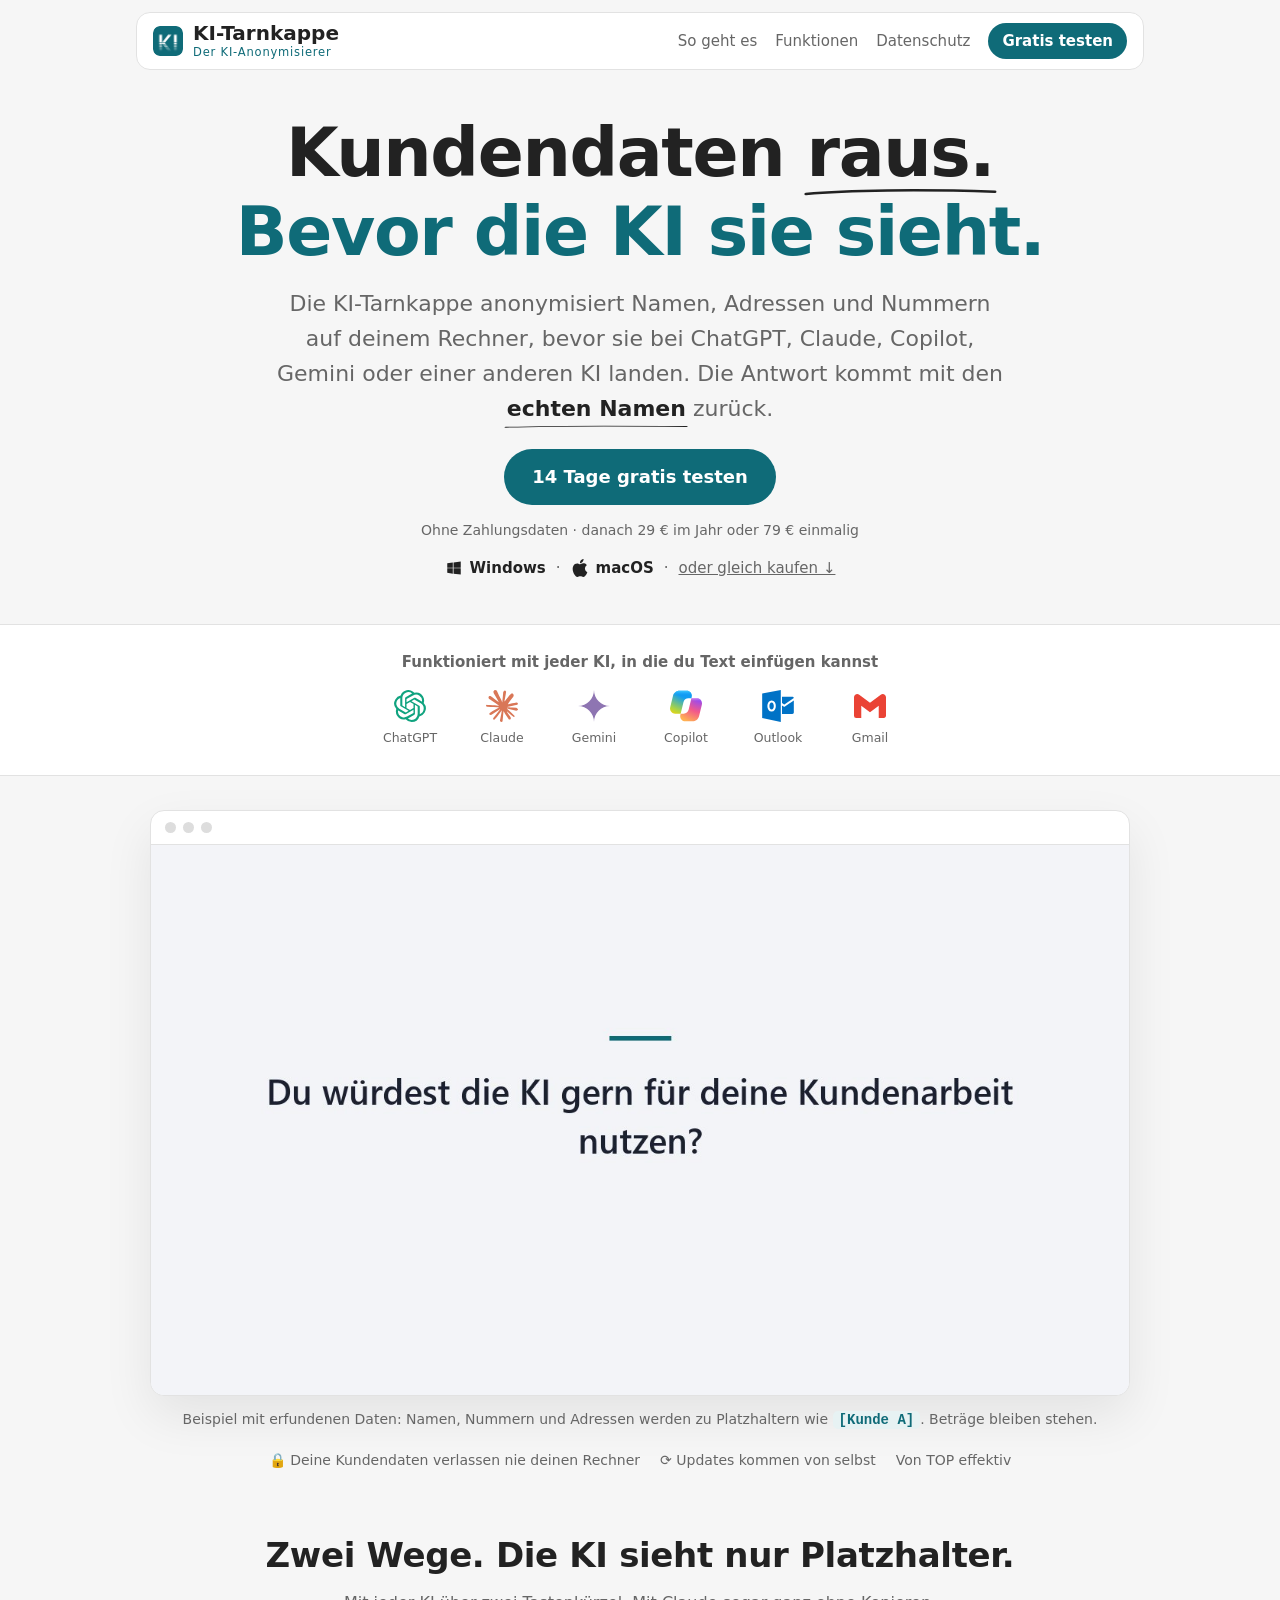
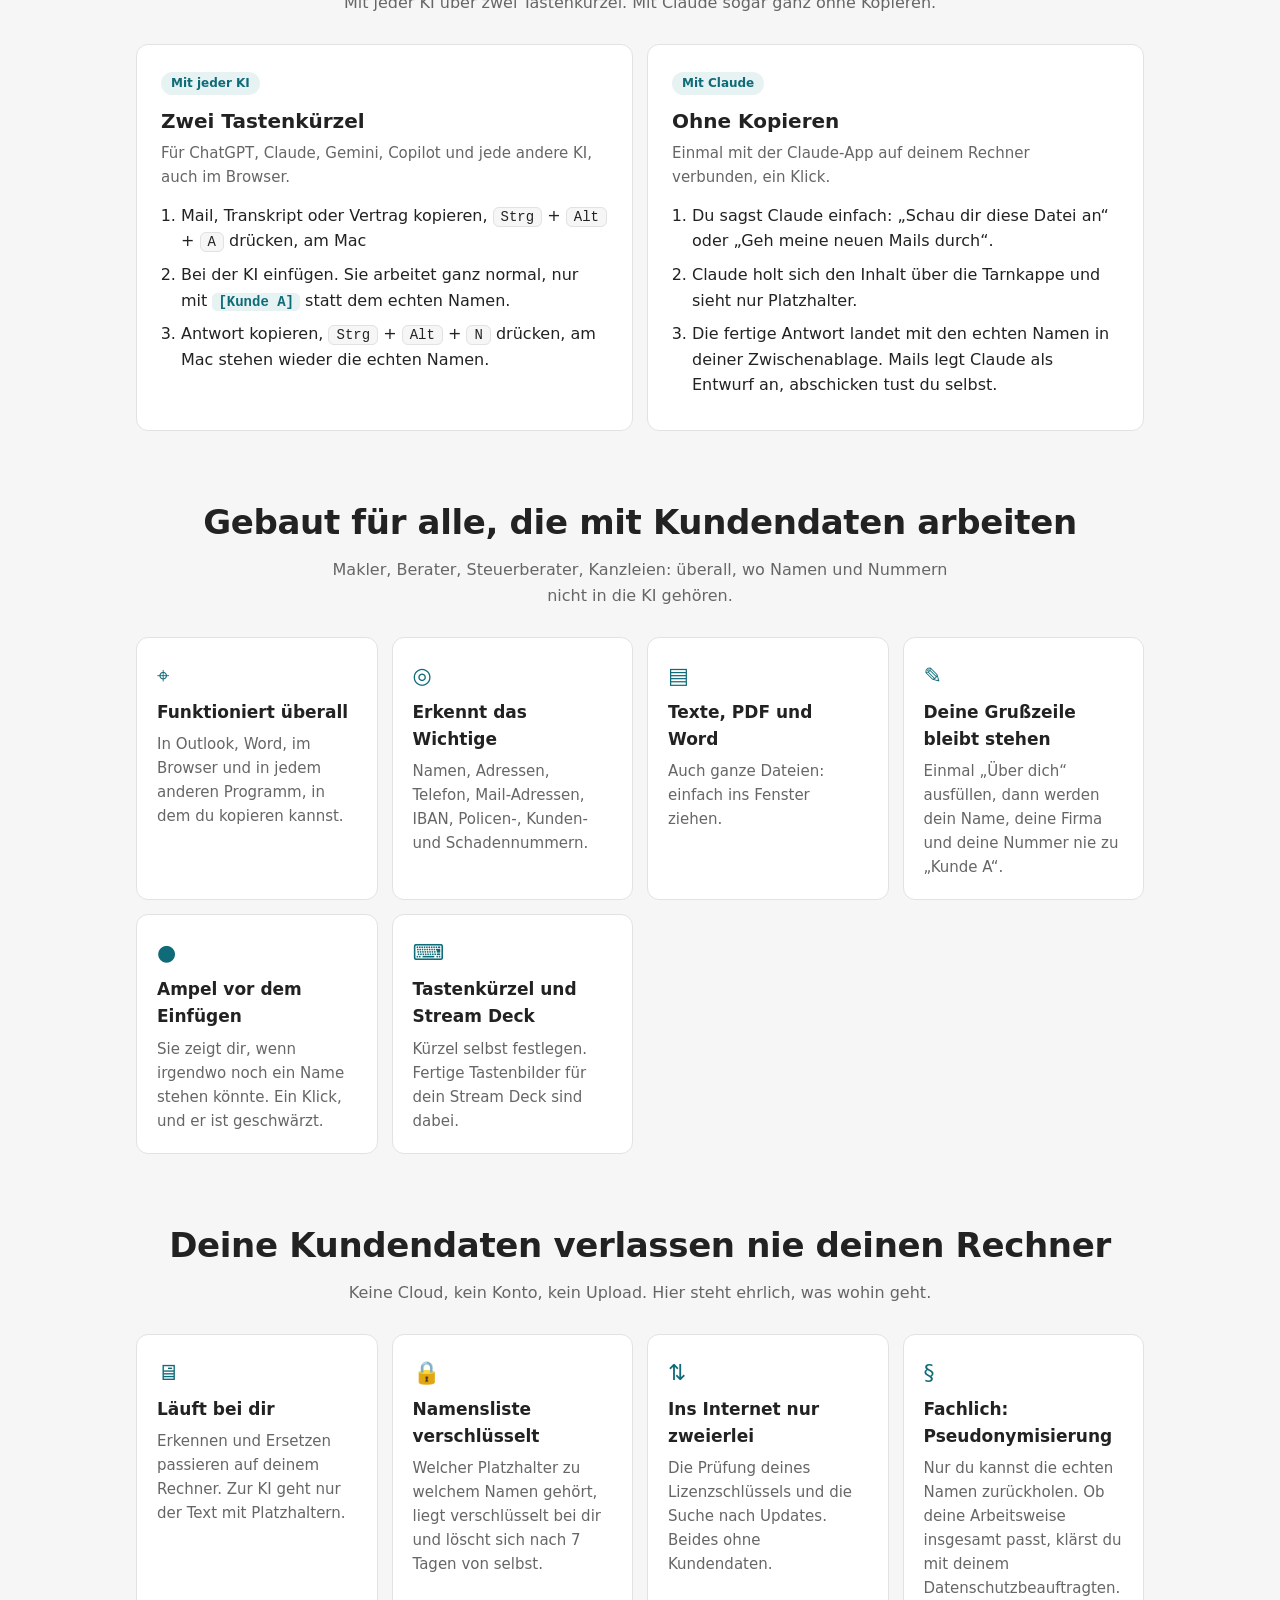
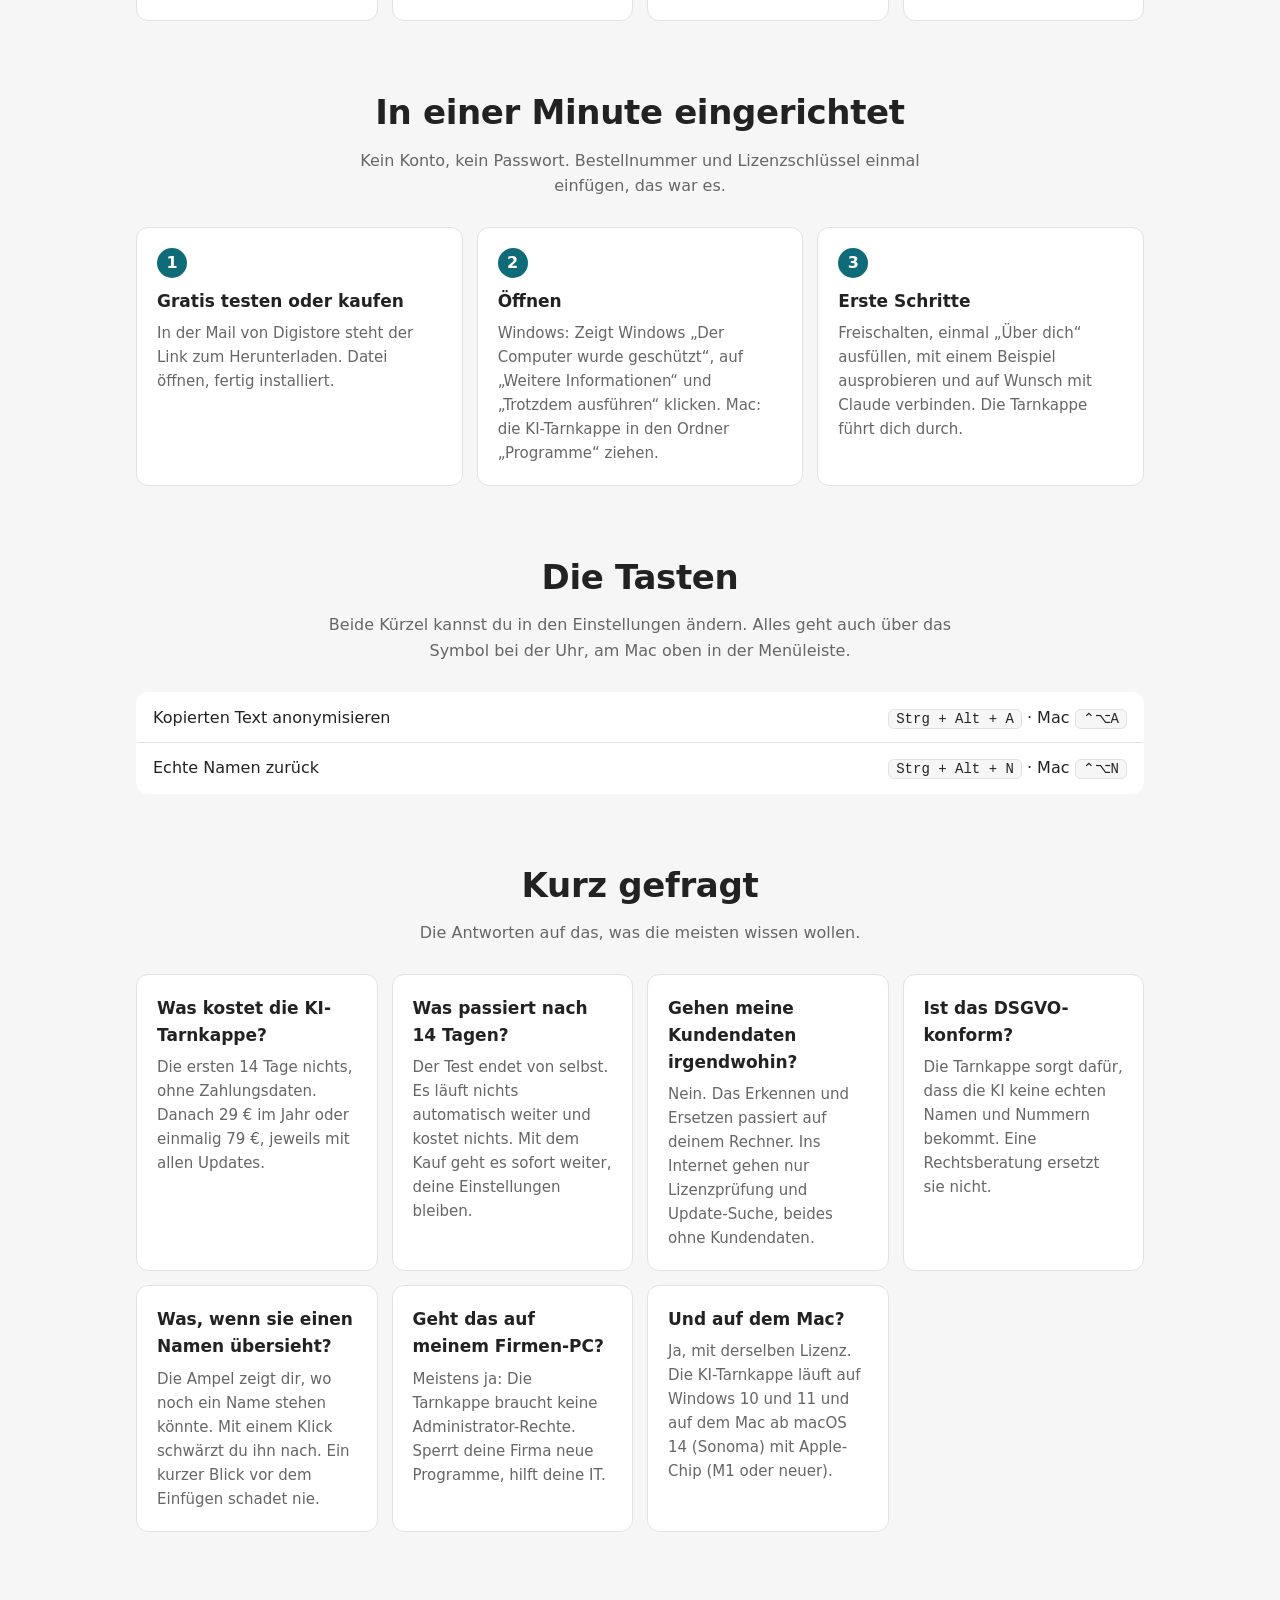
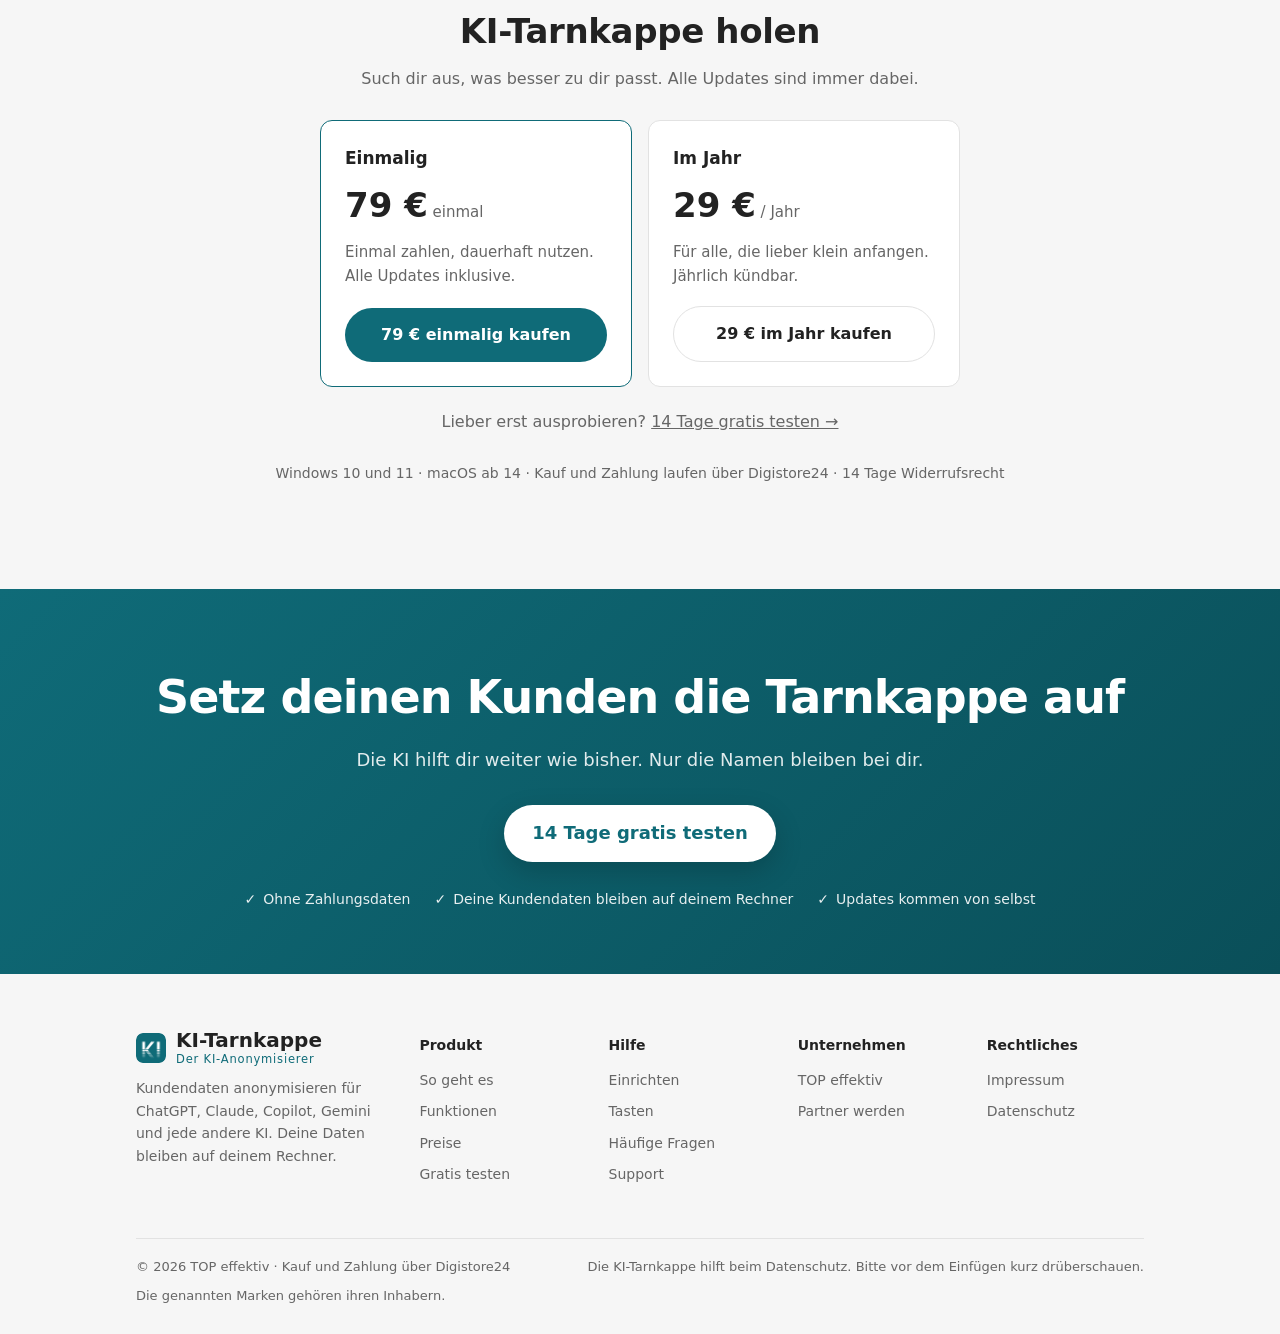
==== index.html @ fe87cacf "Webseite: Kurzfilm mit zwei Beispielen statt Standbild Co-Authored-By: Claude Opus 5.5 <noreply@anth" ====
<!doctype html>
<html lang="de">
<head>
<meta charset="utf-8">
<meta name="viewport" content="width=device-width, initial-scale=1">
<title>KI-Tarnkappe · Der KI-Anonymisierer für ChatGPT, Claude, Copilot und Gemini</title>
<meta name="description" content="Die KI-Tarnkappe anonymisiert Namen, Adressen und Nummern auf deinem Rechner, bevor sie bei ChatGPT, Claude, Copilot oder Gemini landen. Die Antwort kommt mit den echten Namen zurück. Für Windows und Mac, 14 Tage gratis.">
<meta property="og:title" content="KI-Tarnkappe: Kundendaten raus, bevor die KI sie sieht">
<meta property="og:description" content="Namen, Adressen und Nummern anonymisieren, bevor sie bei ChatGPT, Claude, Copilot oder Gemini landen. Die Antwort kommt mit den echten Namen zurück.">
<meta property="og:image" content="bilder/ki-tarnkappe-ausschnitt.png">
<link rel="icon" href="bilder/logo.png">
<style>
  :root {
    --farbe: #0F6B78; --farbe-dunkel: #0A4F59; --farbe-hell: #E7F2F3;
    --text: #222; --leise: #666; --linie: #E2E2E2; --grund: #F6F6F6; --karte: #fff;
  }
  @media (prefers-color-scheme: dark) {
    :root { --text: #EEE; --leise: #AAA; --linie: #333; --grund: #161616; --karte: #1F1F1F; --farbe-hell: #12323A; }
  }
  * { box-sizing: border-box; }
  body { margin: 0; font-family: "Segoe UI", system-ui, -apple-system, Roboto, Arial, sans-serif;
         color: var(--text); background: var(--grund); line-height: 1.6; }
  a { color: inherit; }
  .huelle { max-width: 1040px; margin: 0 auto; padding: 0 16px; }

  /* Kopfleiste */
  .kopf { position: sticky; top: 12px; z-index: 5; margin-top: 12px; }
  .kopf nav { display: flex; align-items: center; gap: 18px; background: var(--karte);
              border: 1px solid var(--linie); border-radius: 14px; padding: 10px 16px; }
  .marke { display: flex; align-items: center; gap: 10px; font-weight: 700; font-size: 20px; text-decoration: none; }
  .marke img { width: 30px; height: 30px; border-radius: 7px; }
.marke-text { display: flex; flex-direction: column; line-height: 1.05; }
.marke-text small { font-size: 11.5px; font-weight: 400; color: var(--farbe); letter-spacing: .07em; margin-top: 2px; }
  .kopf .links { margin-left: auto; display: flex; gap: 18px; font-size: 15px; align-items: center; }
  .kopf .links a { text-decoration: none; color: var(--leise); }
  .kopf .links a:hover { color: var(--text); }
  .kopf .links a.mini { background: var(--farbe); color: #fff; padding: 6px 14px; border-radius: 999px; font-weight: 600; }
  .kopf .links a.mini:hover { background: var(--farbe-dunkel); color: #fff; }
  @media (max-width: 640px) { .kopf .links a.weg { display: none; } }

  /* Held */
  .held { text-align: center; padding: 44px 0 0; }
  h1 { font-size: clamp(38px, 7vw, 68px); line-height: 1.16; margin: 0 0 14px; letter-spacing: -.02em; }
  h1 span { color: var(--farbe); }
  .unter { font-size: clamp(18px, 2.4vw, 22px); color: var(--leise); max-width: 740px; margin: 0 auto; }
  .strich { position: relative; display: inline-block; font-style: normal; }
  .strich svg { position: absolute; left: -2%; bottom: -.08em; width: 104%; height: .16em; overflow: visible; }
  .strich path { fill: none; stroke: currentColor; stroke-width: 3.2; stroke-linecap: round; stroke-linejoin: round;
                 stroke-dasharray: 1; stroke-dashoffset: 1; animation: strich-ziehen .6s ease-out .35s forwards; }
  .unter .strich { color: var(--text); font-weight: 600; }
  .unter .strich path { animation-delay: 1s; }
  @keyframes strich-ziehen { to { stroke-dashoffset: 0; } }
  @media (prefers-reduced-motion: reduce) { .strich path { animation: none; stroke-dashoffset: 0; } }
  .aktion { text-align: center; }
  .knopf { display: inline-flex; align-items: center; gap: 10px; margin-top: 30px; background: var(--farbe); color: #fff;
           text-decoration: none; font-weight: 700; font-size: 18px; padding: 14px 28px; border-radius: 999px; }
  .knopf:hover { background: var(--farbe-dunkel); }
  .aktion .knopf { margin-top: 22px; }
  .knopf.zweit { background: transparent; color: var(--text); border: 1px solid var(--linie); }
  .knopf.zweit:hover { background: var(--grund); }
  .klein { margin-top: 12px; font-size: 14px; color: var(--leise); }
  .aktion .klein { margin-top: 14px; }
  .systeme { display: flex; justify-content: center; gap: 18px; margin-top: 14px; font-size: 15px; font-weight: 600; color: var(--text); }
  .systeme span { display: inline-flex; align-items: center; gap: 7px; }
  .systeme svg { width: 18px; height: 18px; fill: currentColor; }
  .systeme .punkt { color: var(--leise); font-weight: 400; margin: 0 -8px; }
  .systeme .bald { color: var(--leise); font-weight: 400; }
  .gleich-kaufen { color: var(--leise); font-weight: 400; }
  .gleich-kaufen:hover { color: var(--text); }
  .vertrauen { display: flex; justify-content: center; flex-wrap: wrap; gap: 8px 20px; margin-top: 18px; font-size: 14px; color: var(--leise); }

  /* Logo-Band */
  .ueberall { margin: 44px auto 0; padding: 26px 0 28px; text-align: center;
              border-image: linear-gradient(var(--linie) 0 1px, var(--karte) 1px calc(100% - 1px), var(--linie) calc(100% - 1px)) fill 0 / 0 / 0 100vw; }
  .ueberall-titel { font-size: 15px; font-weight: 600; color: var(--leise); }
  .marken { display: flex; justify-content: center; flex-wrap: wrap; gap: 14px 26px; margin-top: 16px; }
  .marken div { width: 66px; }
  .marken img { display: block; width: 32px; height: 32px; margin: 0 auto; }
  .marken span { display: block; margin-top: 6px; font-size: 12.5px; color: var(--leise); }
  @media (max-width: 480px) { .marken { gap: 14px 0; } .marken div { width: 33%; } }

  /* Bild in Fensterrahmen */
  .buehne { margin: 34px auto 0; max-width: 980px; background: var(--karte); border: 1px solid var(--linie);
            border-radius: 14px; overflow: hidden; box-shadow: 0 20px 50px rgba(0,0,0,.08); }
  .buehne .leiste { height: 34px; display: flex; align-items: center; gap: 7px; padding: 0 14px; border-bottom: 1px solid var(--linie); }
  .buehne .leiste i { width: 11px; height: 11px; border-radius: 50%; background: #DDD; display: block; }
  .buehne img, .buehne video { display: block; width: 100%; height: auto; }
  .bildtext { text-align: center; color: var(--leise); font-size: 14px; margin: 12px 0 0; }

  /* Abschnitte */
  section { padding: 56px 0 8px; scroll-margin-top: 70px; }
  h2 { font-size: clamp(26px, 4vw, 34px); margin: 0 0 8px; text-align: center; letter-spacing: -.01em; }
  .zwischen { text-align: center; color: var(--leise); margin: 0 auto 28px; max-width: 640px; }
  .raster { display: grid; grid-template-columns: repeat(auto-fit, minmax(240px, 1fr)); gap: 14px; }
  .karte { background: var(--karte); border: 1px solid var(--linie); border-radius: 12px; padding: 20px; }
  .karte h3 { margin: 0 0 6px; font-size: 17px; }
  .karte p { margin: 0; color: var(--leise); font-size: 15px; }
  .zeichen { font-size: 22px; margin-bottom: 6px; color: var(--farbe); }
  .schritt b { display: inline-grid; place-items: center; width: 30px; height: 30px; border-radius: 50%;
               background: var(--farbe); color: #fff; margin-bottom: 10px; }
  .taste { font-family: Consolas, monospace; background: var(--grund); border: 1px solid var(--linie);
           border-radius: 6px; padding: 1px 7px; font-size: 14px; white-space: nowrap; }

  /* Zwei Wege */
  .wege { display: grid; grid-template-columns: repeat(auto-fit, minmax(300px, 1fr)); gap: 14px; }
  .weg-karte { background: var(--karte); border: 1px solid var(--linie); border-radius: 12px; padding: 24px; }
  .weg-karte .schild { display: inline-block; font-size: 12px; font-weight: 700; color: var(--farbe);
                       background: var(--farbe-hell); padding: 2px 10px; border-radius: 999px; margin-bottom: 10px; }
  .weg-karte h3 { margin: 0 0 4px; font-size: 20px; }
  .weg-karte .leise { color: var(--leise); font-size: 15px; margin: 0 0 14px; }
  .weg-karte ol { margin: 0; padding-left: 20px; } .weg-karte li { margin: 8px 0; }
  .platzhalter { font-family: Consolas, monospace; font-size: 14px; background: var(--farbe-hell); color: var(--farbe);
                 border-radius: 5px; padding: 1px 6px; white-space: nowrap; font-weight: 600; }

  table { width: 100%; border-collapse: collapse; background: var(--karte); border: 1px solid var(--linie); border-radius: 12px; overflow: hidden; }
  td { padding: 12px 16px; border-bottom: 1px solid var(--linie); }
  tr:last-child td { border-bottom: 0; }
  td:last-child { text-align: right; }

  /* Preise */
  .abschluss { text-align: center; padding: 64px 0; }
  #preise { scroll-margin-top: 96px; }
  .preise { display: grid; grid-template-columns: repeat(auto-fit, minmax(260px, 1fr)); gap: 16px; max-width: 640px; margin: 0 auto 22px; text-align: left; }
  .preis { background: var(--karte); border: 1px solid var(--linie); border-radius: 12px; padding: 24px; display: flex; flex-direction: column; }
  .preis.haupt { border-color: var(--farbe); }
  .preis h3 { margin: 0; font-size: 17px; }
  .preis .summe { font-size: 34px; font-weight: 700; margin: 6px 0 8px; }
  .preis .summe span { font-size: 15px; font-weight: 400; color: var(--leise); }
  .preis p { margin: 0 0 18px; color: var(--leise); font-size: 15px; flex: 1; }
  .preis .knopf { margin-top: 0; justify-content: center; font-size: 16px; }

  /* Schluss-Aufruf (Webseiten-Standard Muster 1) */
  .schluss { margin-top: 40px; padding: 72px 0 64px; text-align: center; color: #fff;
             background: linear-gradient(135deg, var(--farbe) 0%, var(--farbe-dunkel) 100%); }
  .schluss h2 { font-size: clamp(30px, 5vw, 46px); margin: 0 0 12px; letter-spacing: -.02em; }
  .schluss .zwischen { color: rgba(255,255,255,.88); margin-bottom: 0; font-size: 18px; }
  .schluss .knopf { background: #fff; color: var(--farbe); box-shadow: 0 10px 28px rgba(0,0,0,.18); }
  .schluss .knopf:hover { background: #EEF7F8; }
  .schluss .systeme { color: #fff; }
  .schluss-punkte { display: flex; justify-content: center; flex-wrap: wrap; gap: 8px 24px; margin-top: 26px;
                    font-size: 14px; color: rgba(255,255,255,.9); }
  .schluss-punkte span::before { content: "✓"; margin-right: 7px; font-weight: 700; }

  /* Footer in Spalten (Muster 2) */
  footer { padding: 56px 0 28px; color: var(--leise); font-size: 14px; }
  .fuss-raster { display: grid; grid-template-columns: 1.6fr repeat(4, 1fr); gap: 32px; }
  .fuss-marke p { margin: 12px 0 0; max-width: 300px; }
  .fuss-marke .marke { color: var(--text); }
  footer h4 { margin: 4px 0 12px; font-size: 14px; color: var(--text); }
  footer ul { list-style: none; margin: 0; padding: 0; }
  footer li { margin: 0 0 9px; }
  footer li a { text-decoration: none; }
  footer li a:hover { color: var(--text); text-decoration: underline; }
  .fuss-zeile { display: flex; flex-wrap: wrap; justify-content: space-between; gap: 8px 24px; margin-top: 44px;
                padding-top: 18px; border-top: 1px solid var(--linie); font-size: 13px; }
  @media (max-width: 760px) { .fuss-raster { grid-template-columns: 1fr 1fr; } .fuss-marke { grid-column: 1 / -1; } }
</style>
</head>
<body>

<div class="huelle kopf">
  <nav>
    <a class="marke" href="#"><img src="bilder/logo.png" alt=""><span class="marke-text">KI-Tarnkappe<small>Der KI-Anonymisierer</small></span></a>
    <div class="links">
      <a class="weg" href="#so-gehts">So geht es</a>
      <a class="weg" href="#funktionen">Funktionen</a>
      <a class="weg" href="#datenschutz">Datenschutz</a>
      <a class="mini" href="https://www.digistore24.com/product/768239">Gratis testen</a>
    </div>
  </nav>
</div>

<main class="huelle">
  <div class="held">
    <h1>Kundendaten <em class="strich">raus.<svg viewBox="0 0 200 14" preserveAspectRatio="none" aria-hidden="true"><path pathLength="1" d="M3 9 C 45 4, 120 3, 197 6"/></svg></em><br><span>Bevor die KI sie sieht.</span></h1>
    <p class="unter">Die KI-Tarnkappe anonymisiert Namen, Adressen und Nummern auf deinem Rechner, bevor sie bei ChatGPT, Claude, Copilot, Gemini oder einer anderen KI landen. Die Antwort kommt mit den <em class="strich">echten Namen<svg viewBox="0 0 200 14" preserveAspectRatio="none" aria-hidden="true"><path pathLength="1" d="M3 9 C 45 4, 120 3, 197 6"/></svg></em> zurück.</p>
  </div>

  <div class="aktion">
    <a class="knopf" href="https://www.digistore24.com/product/768239">14 Tage gratis testen</a>
    <div class="klein">Ohne Zahlungsdaten · danach 29 € im Jahr oder 79 € einmalig</div>
    <div class="systeme"><span><svg viewBox="0 0 24 24" aria-hidden="true"><path d="M3 5.6l7.4-1v7H3zM11.4 4.5L21 3.2v8.4h-9.6zM3 12.4h7.4v7.1L3 18.4zM11.4 12.4H21v8.4l-9.6-1.3z"/></svg>Windows</span><span class="punkt">·</span><span><svg viewBox="0 0 24 24" aria-hidden="true"><path d="M12.152 6.896c-.948 0-2.415-1.078-3.96-1.04-2.04.027-3.91 1.183-4.961 3.014-2.117 3.675-.546 9.103 1.519 12.09 1.013 1.454 2.208 3.09 3.792 3.039 1.52-.065 2.09-.987 3.935-.987 1.831 0 2.35.987 3.96.948 1.637-.026 2.676-1.48 3.676-2.948 1.156-1.688 1.636-3.325 1.662-3.415-.039-.013-3.182-1.221-3.22-4.857-.026-3.04 2.48-4.494 2.597-4.559-1.429-2.09-3.623-2.324-4.39-2.376-2-.156-3.675 1.09-4.61 1.09zM15.53 3.83c.843-1.012 1.4-2.427 1.245-3.83-1.207.052-2.662.805-3.532 1.818-.78.896-1.454 2.338-1.273 3.714 1.338.104 2.715-.688 3.559-1.701"/></svg>macOS</span><span class="punkt">·</span><a class="gleich-kaufen" href="#preise">oder gleich kaufen ↓</a></div>
  </div>

  <div class="ueberall">
    <div class="ueberall-titel">Funktioniert mit jeder KI, in die du Text einfügen kannst</div>
    <div class="marken">
      <div><img src="bilder/marken/chatgpt.svg" alt=""><span>ChatGPT</span></div>
      <div><img src="bilder/marken/claude.svg" alt=""><span>Claude</span></div>
      <div><img src="bilder/marken/gemini.svg" alt=""><span>Gemini</span></div>
      <div><img src="bilder/marken/copilot.svg" alt=""><span>Copilot</span></div>
      <div><img src="bilder/marken/outlook.svg" alt=""><span>Outlook</span></div>
      <div><img src="bilder/marken/gmail.svg" alt=""><span>Gmail</span></div>
    </div>
  </div>

  <div class="buehne">
    <div class="leiste"><i></i><i></i><i></i></div>
    <video src="bilder/ki-tarnkappe-film.mp4" poster="bilder/ki-tarnkappe-film.jpg" width="1280" height="720" autoplay muted loop playsinline preload="metadata" aria-label="Kurzfilm: Eine Kundenmail und eine Gesprächsnotiz werden getarnt, die KI sieht nur Platzhalter, die echten Namen kommen zurück"></video>
  </div>
  <p class="bildtext">Beispiel mit erfundenen Daten: Namen, Nummern und Adressen werden zu Platzhaltern wie <span class="platzhalter">[Kunde A]</span>. Beträge bleiben stehen.</p>
  <div class="vertrauen"><span>🔒 Deine Kundendaten verlassen nie deinen Rechner</span><span>⟳ Updates kommen von selbst</span><span>Von TOP effektiv</span></div>

  <section id="so-gehts">
    <h2>Zwei Wege. Die KI sieht nur Platzhalter.</h2>
    <p class="zwischen">Mit jeder KI über zwei Tastenkürzel. Mit Claude sogar ganz ohne Kopieren.</p>
    <div class="wege">
      <div class="weg-karte">
        <span class="schild">Mit jeder KI</span>
        <h3>Zwei Tastenkürzel</h3>
        <p class="leise">Für ChatGPT, Claude, Gemini, Copilot und jede andere KI, auch im Browser.</p>
        <ol>
          <li>Mail, Transkript oder Vertrag kopieren, <span class="taste">Strg</span> + <span class="taste">Alt</span> + <span class="taste">A</span> drücken, am Mac 
          <li>Bei der KI einfügen. Sie arbeitet ganz normal, nur mit <span class="platzhalter">[Kunde A]</span> statt dem echten Namen.</li>
          <li>Antwort kopieren, <span class="taste">Strg</span> + <span class="taste">Alt</span> + <span class="taste">N</span> drücken, am Mac  stehen wieder die echten Namen.</li>
        </ol>
      </div>
      <div class="weg-karte">
        <span class="schild">Mit Claude</span>
        <h3>Ohne Kopieren</h3>
        <p class="leise">Einmal mit der Claude-App auf deinem Rechner verbunden, ein Klick.</p>
        <ol>
          <li>Du sagst Claude einfach: „Schau dir diese Datei an“ oder „Geh meine neuen Mails durch“.</li>
          <li>Claude holt sich den Inhalt über die Tarnkappe und sieht nur Platzhalter.</li>
          <li>Die fertige Antwort landet mit den echten Namen in deiner Zwischenablage. Mails legt Claude als Entwurf an, abschicken tust du selbst.</li>
        </ol>
      </div>
    </div>
  </section>

  <section id="funktionen">
    <h2>Gebaut für alle, die mit Kundendaten arbeiten</h2>
    <p class="zwischen">Makler, Berater, Steuerberater, Kanzleien: überall, wo Namen und Nummern nicht in die KI gehören.</p>
    <div class="raster">
      <div class="karte"><div class="zeichen">⌖</div><h3>Funktioniert überall</h3><p>In Outlook, Word, im Browser und in jedem anderen Programm, in dem du kopieren kannst.</p></div>
      <div class="karte"><div class="zeichen">◎</div><h3>Erkennt das Wichtige</h3><p>Namen, Adressen, Telefon, Mail-Adressen, IBAN, Policen-, Kunden- und Schadennummern.</p></div>
      <div class="karte"><div class="zeichen">▤</div><h3>Texte, PDF und Word</h3><p>Auch ganze Dateien: einfach ins Fenster ziehen.</p></div>
      <div class="karte"><div class="zeichen">✎</div><h3>Deine Grußzeile bleibt stehen</h3><p>Einmal „Über dich“ ausfüllen, dann werden dein Name, deine Firma und deine Nummer nie zu „Kunde A“.</p></div>
      <div class="karte"><div class="zeichen">●</div><h3>Ampel vor dem Einfügen</h3><p>Sie zeigt dir, wenn irgendwo noch ein Name stehen könnte. Ein Klick, und er ist geschwärzt.</p></div>
      <div class="karte"><div class="zeichen">⌨</div><h3>Tastenkürzel und Stream Deck</h3><p>Kürzel selbst festlegen. Fertige Tastenbilder für dein Stream Deck sind dabei.</p></div>
    </div>
  </section>

  <section id="datenschutz">
    <h2>Deine Kundendaten verlassen nie deinen Rechner</h2>
    <p class="zwischen">Keine Cloud, kein Konto, kein Upload. Hier steht ehrlich, was wohin geht.</p>
    <div class="raster">
      <div class="karte"><div class="zeichen">🖥</div><h3>Läuft bei dir</h3><p>Erkennen und Ersetzen passieren auf deinem Rechner. Zur KI geht nur der Text mit Platzhaltern.</p></div>
      <div class="karte"><div class="zeichen">🔒</div><h3>Namensliste verschlüsselt</h3><p>Welcher Platzhalter zu welchem Namen gehört, liegt verschlüsselt bei dir und löscht sich nach 7 Tagen von selbst.</p></div>
      <div class="karte"><div class="zeichen">⇅</div><h3>Ins Internet nur zweierlei</h3><p>Die Prüfung deines Lizenzschlüssels und die Suche nach Updates. Beides ohne Kundendaten.</p></div>
      <div class="karte"><div class="zeichen">§</div><h3>Fachlich: Pseudonymisierung</h3><p>Nur du kannst die echten Namen zurückholen. Ob deine Arbeitsweise insgesamt passt, klärst du mit deinem Datenschutzbeauftragten.</p></div>
    </div>
  </section>

  <section id="einrichten">
    <h2>In einer Minute eingerichtet</h2>
    <p class="zwischen">Kein Konto, kein Passwort. Bestellnummer und Lizenzschlüssel einmal einfügen, das war es.</p>
    <div class="raster">
      <div class="karte schritt"><b>1</b><h3>Gratis testen oder kaufen</h3><p>In der Mail von Digistore steht der Link zum Herunterladen. Datei öffnen, fertig installiert.</p></div>
      <div class="karte schritt"><b>2</b><h3>Öffnen</h3><p>Windows: Zeigt Windows „Der Computer wurde geschützt“, auf „Weitere Informationen“ und „Trotzdem ausführen“ klicken. Mac: die KI-Tarnkappe in den Ordner „Programme“ ziehen.</p></div>
      <div class="karte schritt"><b>3</b><h3>Erste Schritte</h3><p>Freischalten, einmal „Über dich“ ausfüllen, mit einem Beispiel ausprobieren und auf Wunsch mit Claude verbinden. Die Tarnkappe führt dich durch.</p></div>
    </div>
  </section>

  <section id="tasten">
    <h2>Die Tasten</h2>
    <p class="zwischen">Beide Kürzel kannst du in den Einstellungen ändern. Alles geht auch über das Symbol bei der Uhr, am Mac oben in der Menüleiste.</p>
    <table>
      <tr><td>Kopierten Text anonymisieren</td><td><span class="taste">Strg + Alt + A</span> · Mac <span class="taste">⌃⌥A</span></td></tr>
      <tr><td>Echte Namen zurück</td><td><span class="taste">Strg + Alt + N</span> · Mac <span class="taste">⌃⌥N</span></td></tr>
    </table>
  </section>

  <section id="fragen">
    <h2>Kurz gefragt</h2>
    <p class="zwischen">Die Antworten auf das, was die meisten wissen wollen.</p>
    <div class="raster">
      <div class="karte"><h3>Was kostet die KI-Tarnkappe?</h3><p>Die ersten 14 Tage nichts, ohne Zahlungsdaten. Danach 29 € im Jahr oder einmalig 79 €, jeweils mit allen Updates.</p></div>
      <div class="karte"><h3>Was passiert nach 14 Tagen?</h3><p>Der Test endet von selbst. Es läuft nichts automatisch weiter und kostet nichts. Mit dem Kauf geht es sofort weiter, deine Einstellungen bleiben.</p></div>
      <div class="karte"><h3>Gehen meine Kundendaten irgendwohin?</h3><p>Nein. Das Erkennen und Ersetzen passiert auf deinem Rechner. Ins Internet gehen nur Lizenzprüfung und Update-Suche, beides ohne Kundendaten.</p></div>
      <div class="karte"><h3>Ist das DSGVO-konform?</h3><p>Die Tarnkappe sorgt dafür, dass die KI keine echten Namen und Nummern bekommt. Eine Rechtsberatung ersetzt sie nicht.</p></div>
      <div class="karte"><h3>Was, wenn sie einen Namen übersieht?</h3><p>Die Ampel zeigt dir, wo noch ein Name stehen könnte. Mit einem Klick schwärzt du ihn nach. Ein kurzer Blick vor dem Einfügen schadet nie.</p></div>
      <div class="karte"><h3>Geht das auf meinem Firmen-PC?</h3><p>Meistens ja: Die Tarnkappe braucht keine Administrator-Rechte. Sperrt deine Firma neue Programme, hilft deine IT.</p></div>
      <div class="karte"><h3>Und auf dem Mac?</h3><p>Ja, mit derselben Lizenz. Die KI-Tarnkappe läuft auf Windows 10 und 11 und auf dem Mac ab macOS 14 (Sonoma) mit Apple-Chip (M1 oder neuer).</p></div>
    </div>
  </section>

  <section id="holen" class="abschluss">
    <h2>KI-Tarnkappe holen</h2>
    <p class="zwischen">Such dir aus, was besser zu dir passt. Alle Updates sind immer dabei.</p>
    <div class="preise" id="preise">
      <div class="preis haupt">
        <h3>Einmalig</h3>
        <div class="summe">79&nbsp;€<span> einmal</span></div>
        <p>Einmal zahlen, dauerhaft nutzen. Alle Updates inklusive.</p>
        <a class="knopf" href="https://www.digistore24.com/product/768236?plan=1567492">79 € einmalig kaufen</a>
      </div>
      <div class="preis">
        <h3>Im Jahr</h3>
        <div class="summe">29&nbsp;€<span> / Jahr</span></div>
        <p>Für alle, die lieber klein anfangen. Jährlich kündbar.</p>
        <a class="knopf zweit" href="https://www.digistore24.com/product/768236?plan=1567493">29 € im Jahr kaufen</a>
      </div>
    </div>
    <p class="zwischen">Lieber erst ausprobieren? <a href="https://www.digistore24.com/product/768239">14 Tage gratis&nbsp;testen&nbsp;→</a></p>
    <div class="klein">Windows 10 und 11 · macOS ab 14 · Kauf und Zahlung laufen über Digistore24 · 14 Tage Widerrufsrecht</div>
  </section>
</main>

<section class="schluss">
  <div class="huelle">
    <h2>Setz deinen Kunden die Tarnkappe auf</h2>
    <p class="zwischen">Die KI hilft dir weiter wie bisher. Nur die Namen bleiben bei dir.</p>
    <a class="knopf" href="https://www.digistore24.com/product/768239">14 Tage gratis testen</a>
    <div class="schluss-punkte">
      <span>Ohne Zahlungsdaten</span>
      <span>Deine Kundendaten bleiben auf deinem Rechner</span>
      <span>Updates kommen von selbst</span>
    </div>
  </div>
</section>

<footer>
  <div class="huelle">
    <div class="fuss-raster">
      <div class="fuss-marke">
        <a class="marke" href="#"><img src="bilder/logo.png" alt=""><span class="marke-text">KI-Tarnkappe<small>Der KI-Anonymisierer</small></span></a>
        <p>Kundendaten anonymisieren für ChatGPT, Claude, Copilot, Gemini und jede andere KI. Deine Daten bleiben auf deinem Rechner.</p>
      </div>
      <div>
        <h4>Produkt</h4>
        <ul>
          <li><a href="#so-gehts">So geht es</a></li>
          <li><a href="#funktionen">Funktionen</a></li>
          <li><a href="#preise">Preise</a></li>
          <li><a href="https://www.digistore24.com/product/768239">Gratis testen</a></li>
        </ul>
      </div>
      <div>
        <h4>Hilfe</h4>
        <ul>
          <li><a href="#einrichten">Einrichten</a></li>
          <li><a href="#tasten">Tasten</a></li>
          <li><a href="#fragen">Häufige Fragen</a></li>
          <li><a href="mailto:support@top-effektiv.de">Support</a></li>
        </ul>
      </div>
      <div>
        <h4>Unternehmen</h4>
        <ul>
          <li><a href="https://top-effektiv.com/">TOP effektiv</a></li>
          <li><a href="partner.html">Partner werden</a></li>
        </ul>
      </div>
      <div>
        <h4>Rechtliches</h4>
        <ul>
          <li><a href="impressum.html">Impressum</a></li>
          <li><a href="datenschutz.html">Datenschutz</a></li>
        </ul>
      </div>
    </div>

    <div class="fuss-zeile">
      <span>© 2026 TOP effektiv · Kauf und Zahlung über Digistore24</span>
      <span>Die KI-Tarnkappe hilft beim Datenschutz. Bitte vor dem Einfügen kurz drüberschauen.</span>
      <span>Die genannten Marken gehören ihren Inhabern.</span>
    </div>
  </div>
</footer>

<script>
  // Partner-Link (?aff=ID): Kauf-Knöpfe bekommen die ID mit, damit Digistore24 den Kauf dem Partner zuordnet.
  // Ohne Cookie, ohne fremdes Skript: gespeichert wird nichts
  (function () {
    var aff = new URLSearchParams(location.search).get('aff') || '';
    if (!/^[A-Za-z0-9_.-]{2,40}$/.test(aff)) return;
    document.querySelectorAll('a[href*="digistore24.com/product/768236"], a[href*="digistore24.com/product/768239"]').forEach(function (a) {
      a.href += (a.href.indexOf('?') < 0 ? '?' : '&') + 'aff=' + encodeURIComponent(aff);
      // Testversion: die ID zusätzlich ins freie Digistore-Feld „custom“. Digistore gibt sie an die
      // Danke-Seite weiter (a=[CUSTOM]), so merkt sich das Programm den Partner für den späteren Kauf
      if (a.href.indexOf('/product/768239') >= 0) a.href += '&custom=' + encodeURIComponent(aff);
    });
  })();
</script>

</body>
</html>
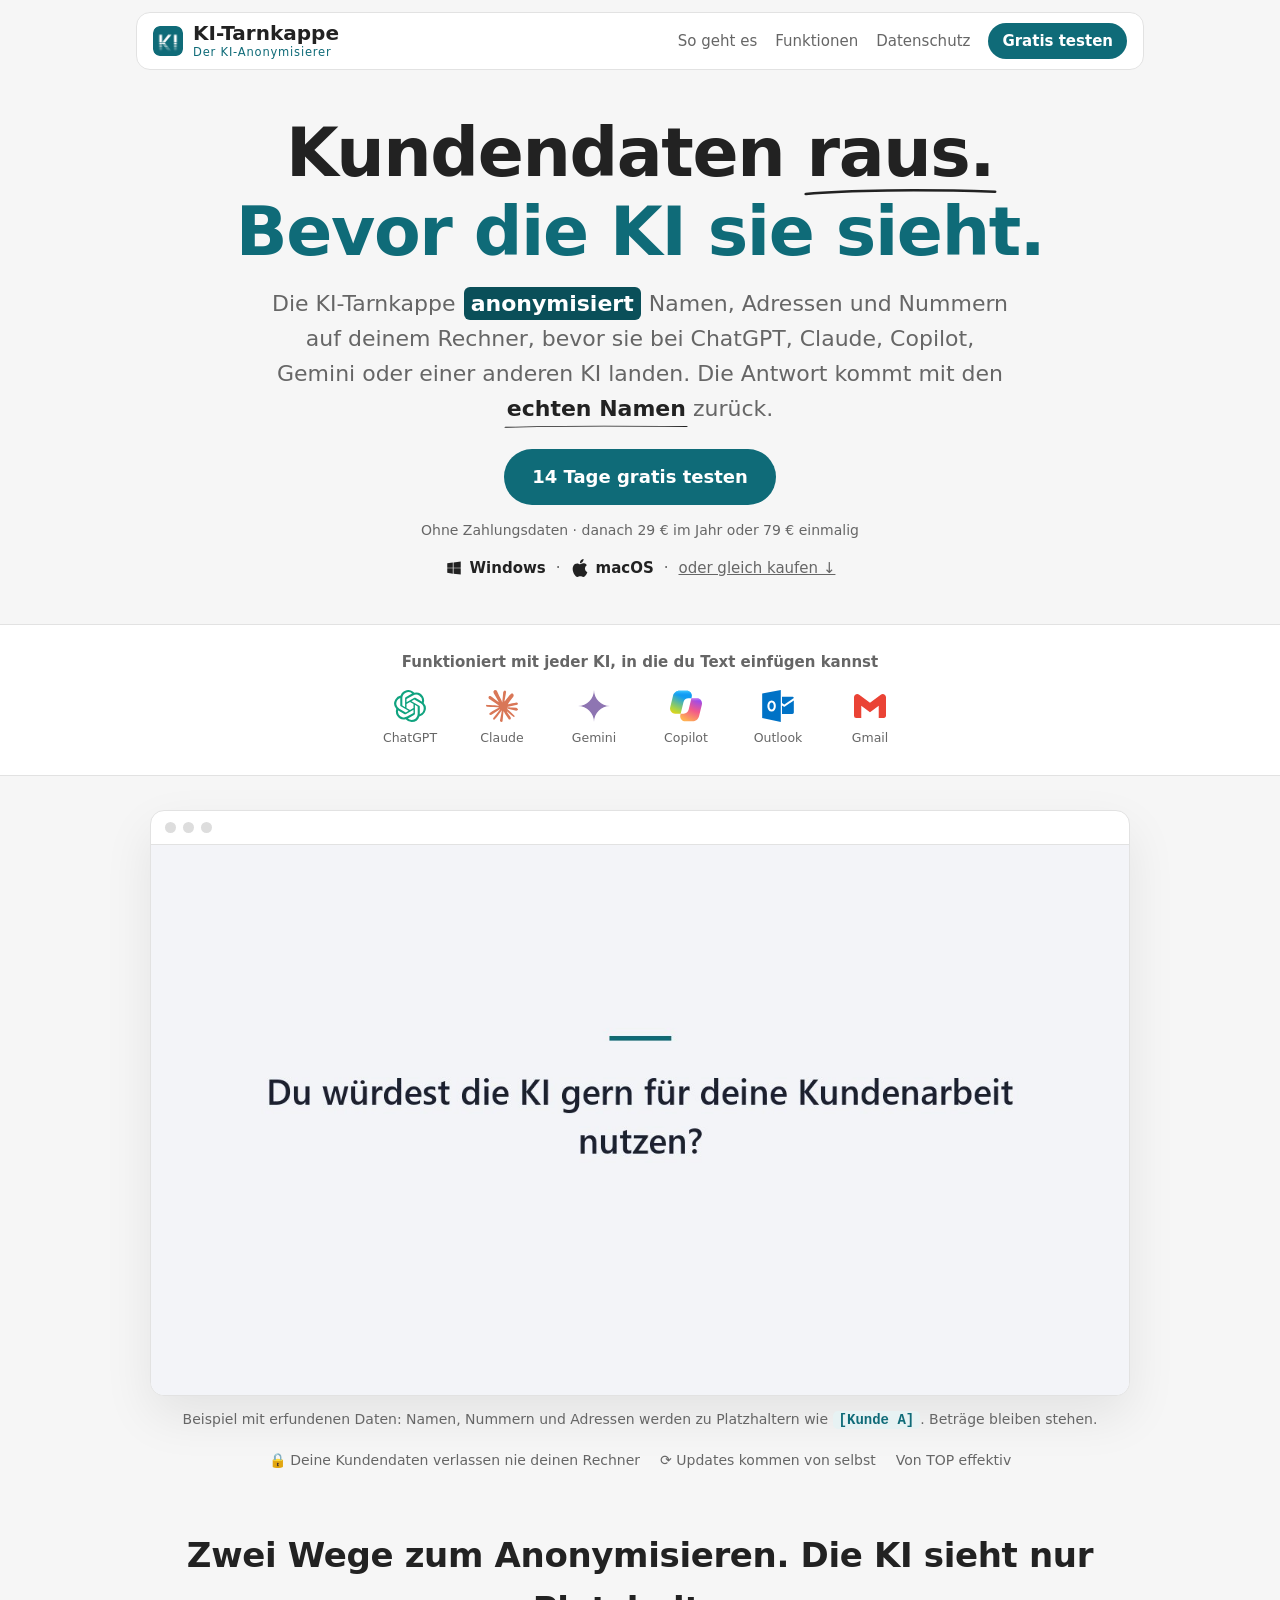
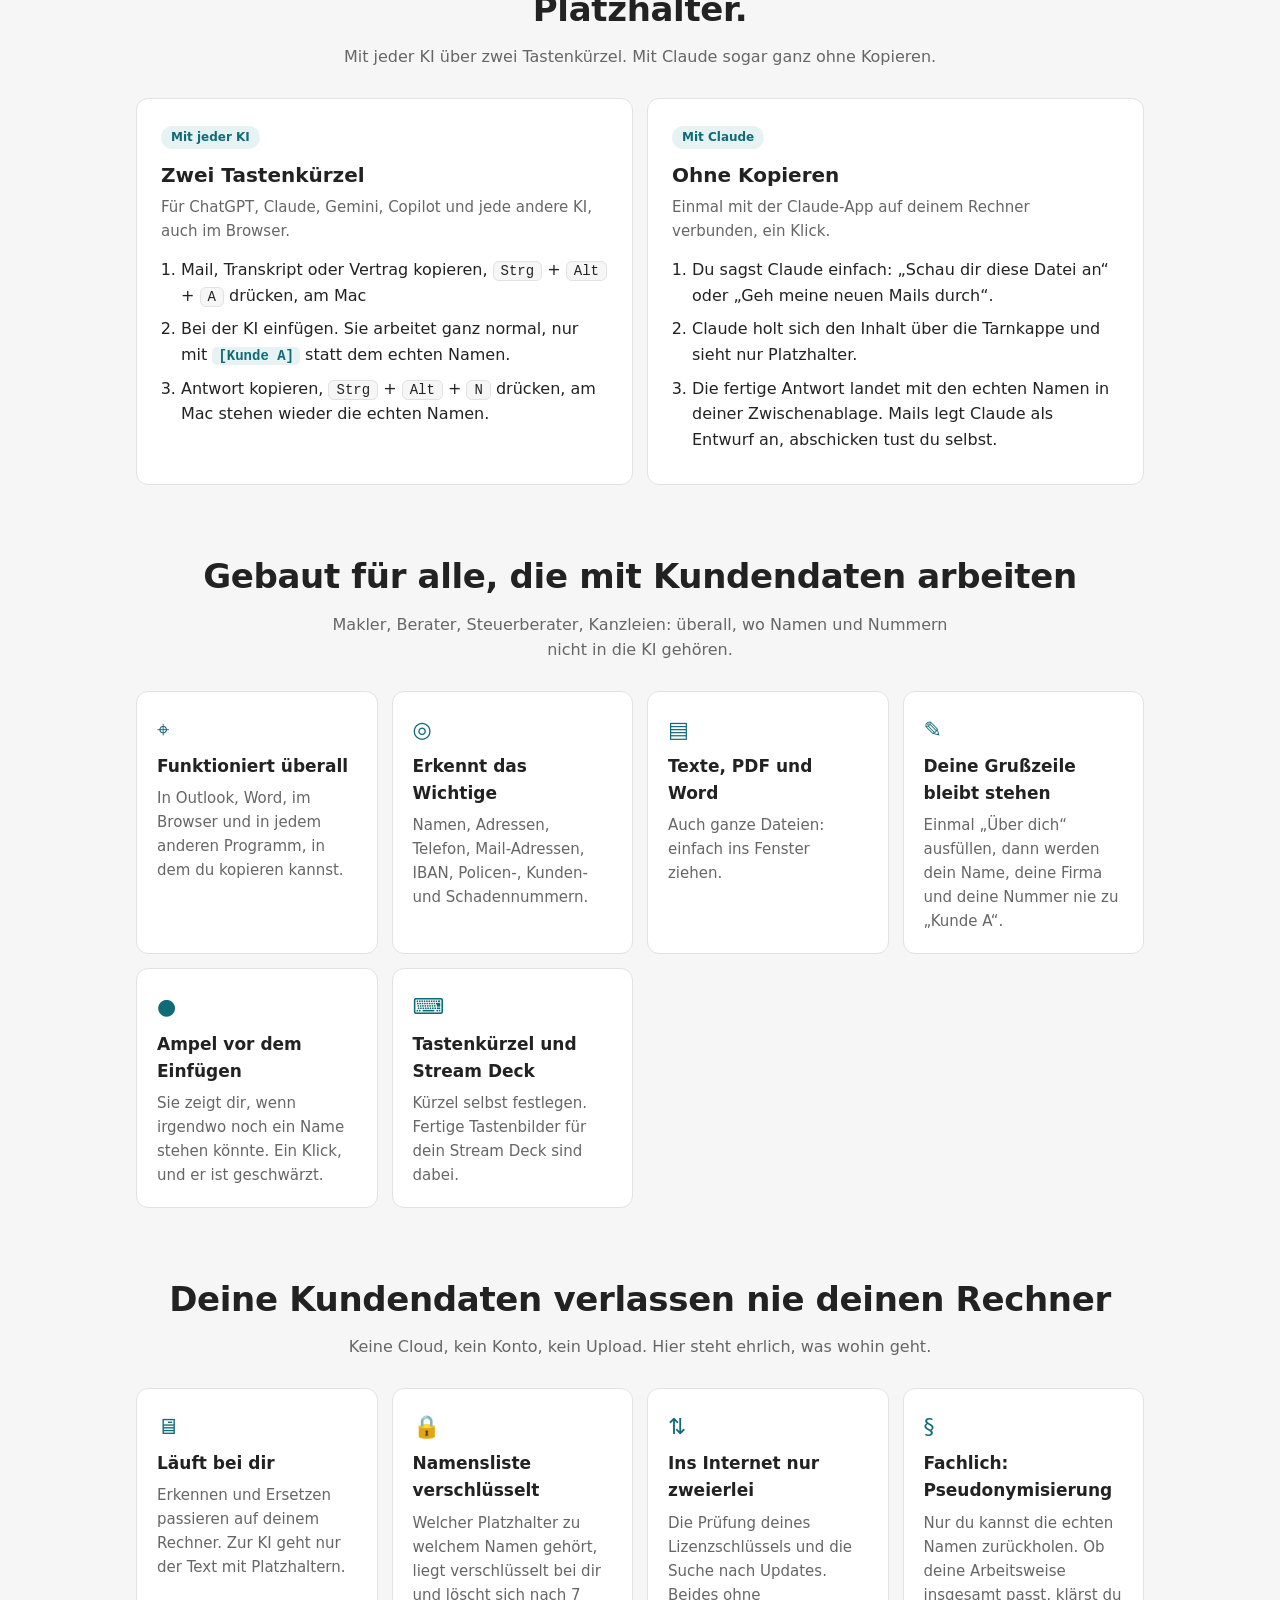
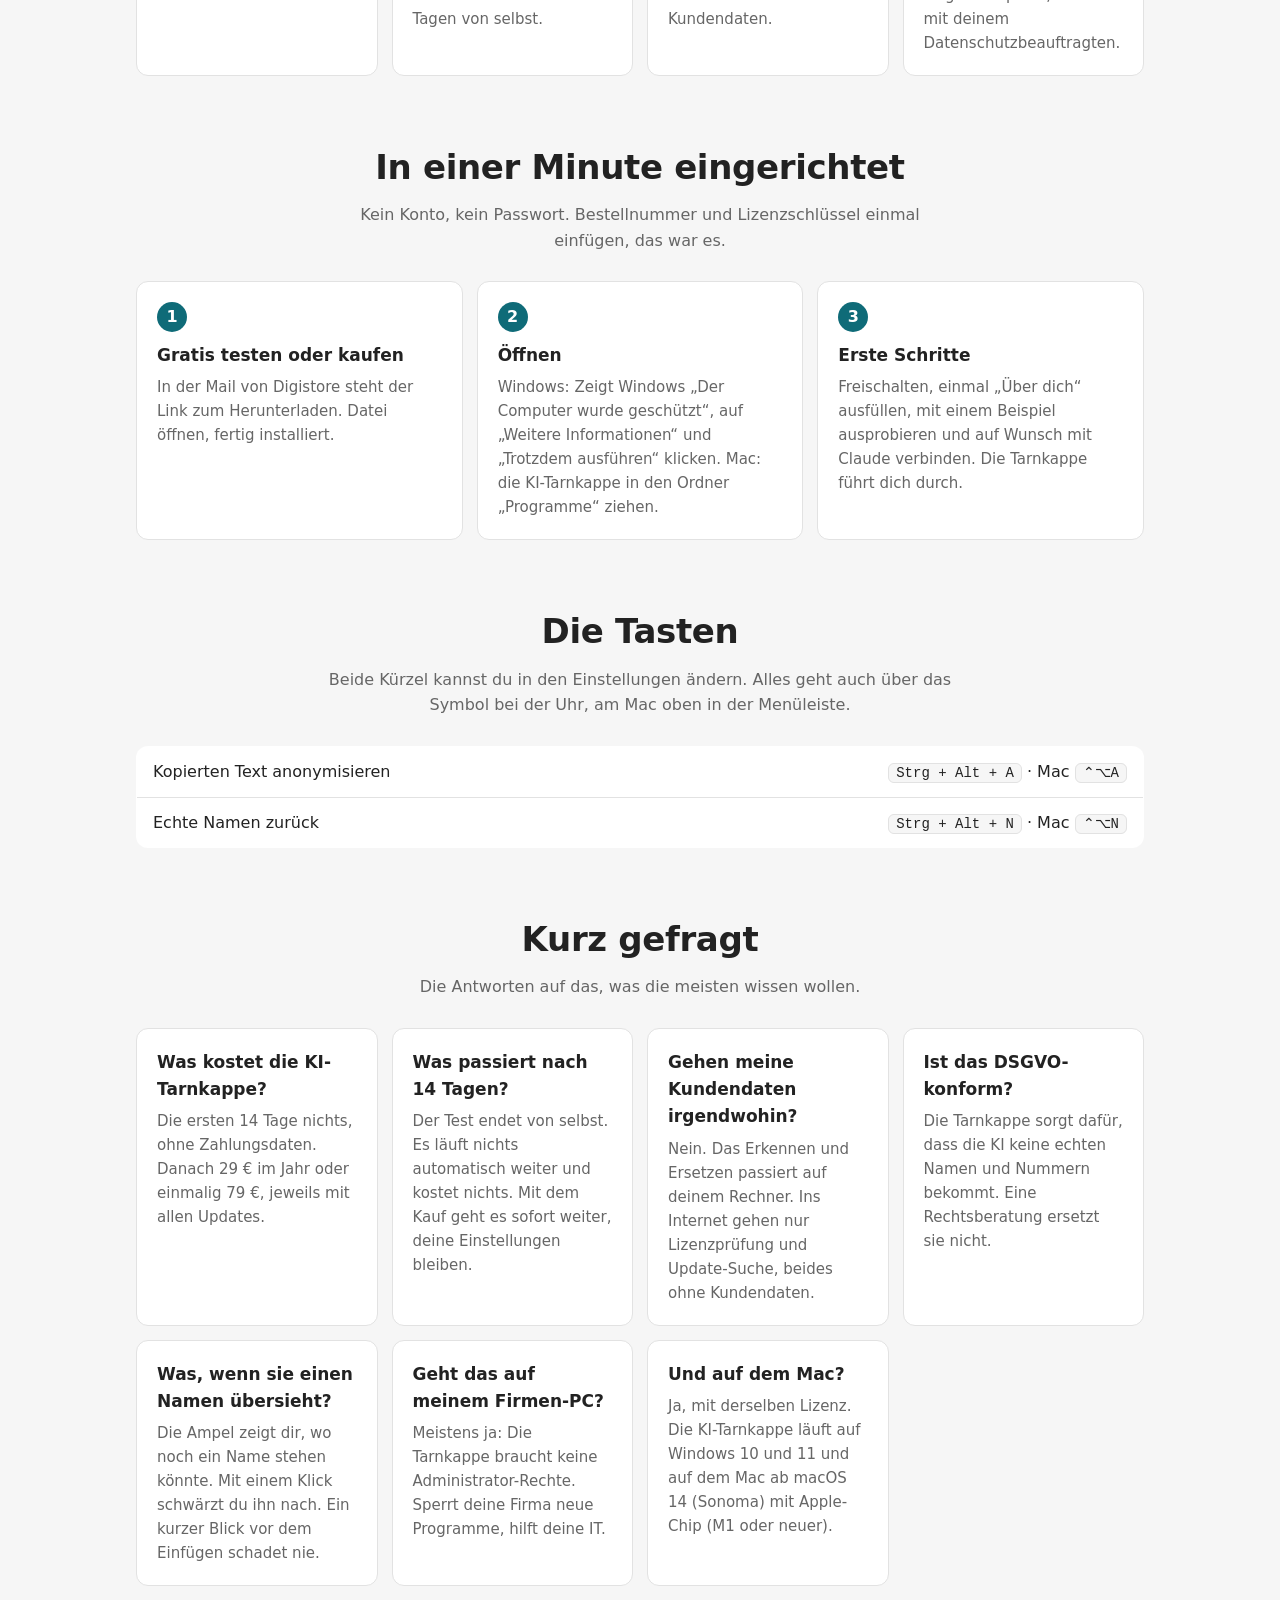
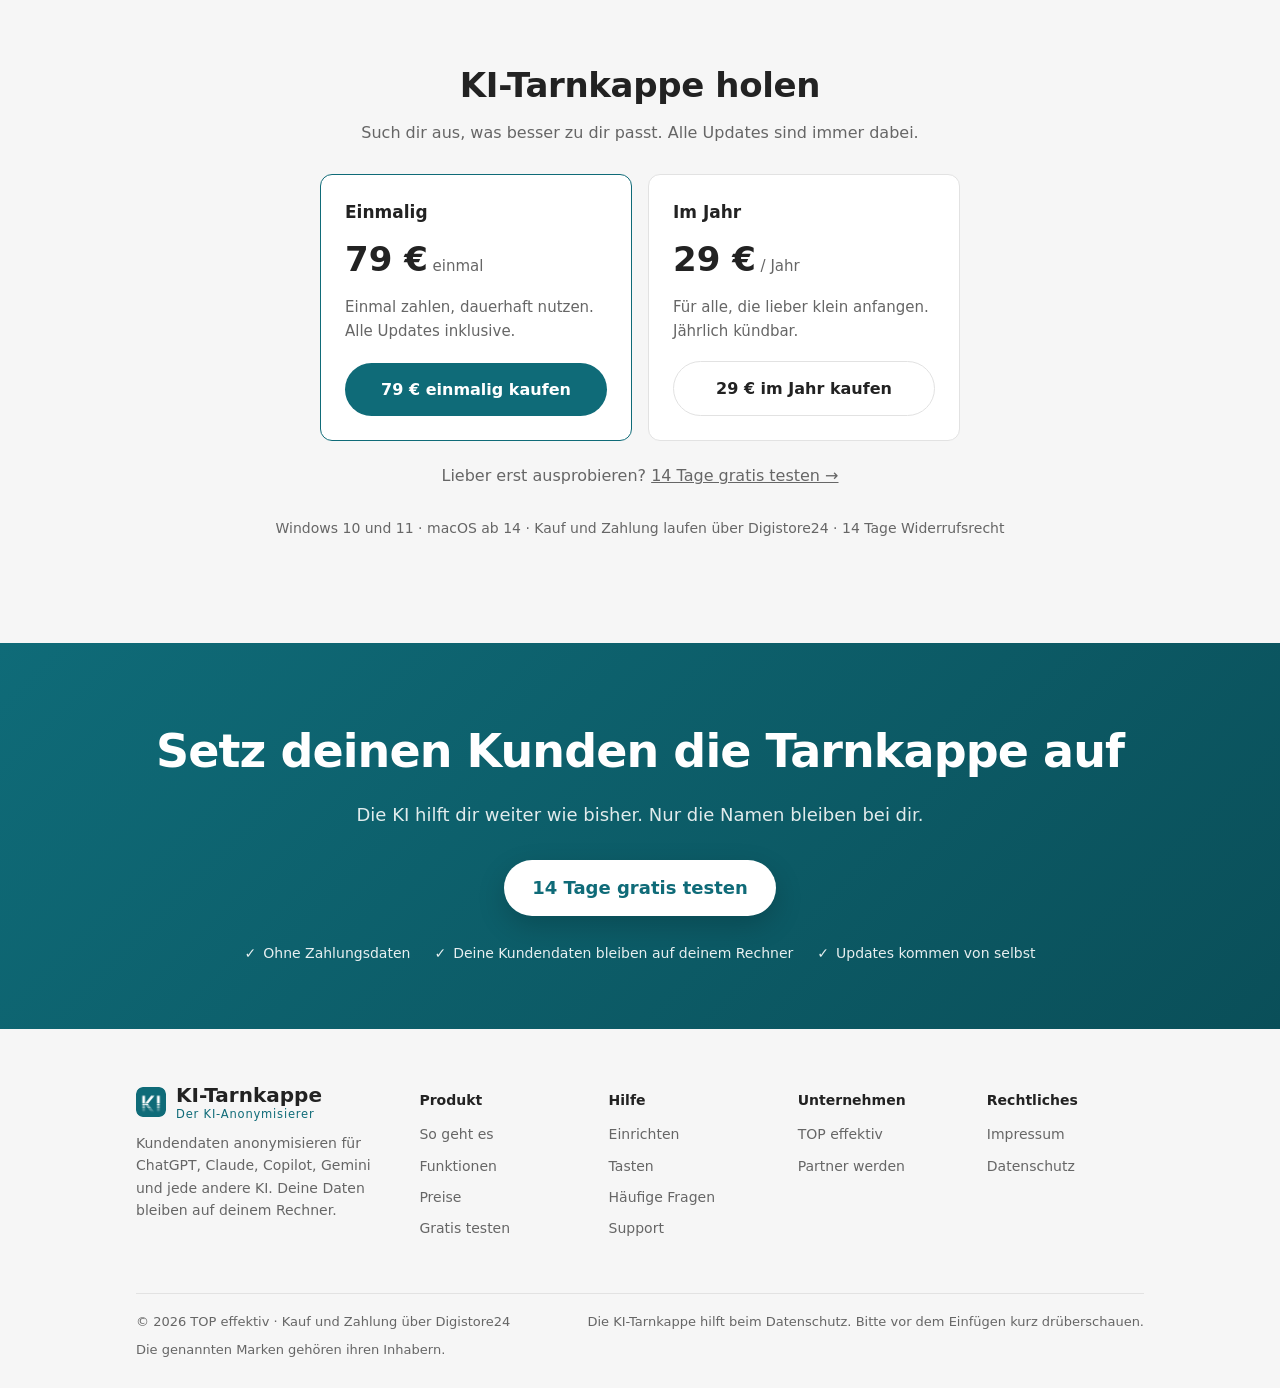
==== commit 689e7ceb: "Webseite: anonymisiert als Platzhalter-Kasten, Zwischenüberschrift mit Anonymisieren Co-Authored-By:" ====
--- a/index.html
+++ b/index.html
@@ -51,6 +51,15 @@
   .unter .strich path { animation-delay: 1s; }
   @keyframes strich-ziehen { to { stroke-dashoffset: 0; } }
   @media (prefers-reduced-motion: reduce) { .strich path { animation: none; stroke-dashoffset: 0; } }
+  .tarn { position: relative; display: inline-block; font-style: normal; font-weight: 700; color: var(--text);
+          padding: 0 .32em; margin: 0 .05em; border-radius: 6px; isolation: isolate;
+          animation: tarn-schrift .25s ease-out .75s forwards; }
+  .tarn::before { content: ""; position: absolute; inset: .06em 0; z-index: -1; border-radius: 6px;
+                  background: var(--farbe-dunkel); transform: scaleX(0); transform-origin: left center;
+                  animation: tarn-kasten .45s cubic-bezier(.6,0,.3,1) .5s forwards; }
+  @keyframes tarn-kasten { to { transform: scaleX(1); } }
+  @keyframes tarn-schrift { to { color: #fff; } }
+  @media (prefers-reduced-motion: reduce) { .tarn { animation: none; color: #fff; } .tarn::before { animation: none; transform: none; } }
   .aktion { text-align: center; }
   .knopf { display: inline-flex; align-items: center; gap: 10px; margin-top: 30px; background: var(--farbe); color: #fff;
            text-decoration: none; font-weight: 700; font-size: 18px; padding: 14px 28px; border-radius: 999px; }
@@ -173,7 +182,7 @@
 <main class="huelle">
   <div class="held">
     <h1>Kundendaten <em class="strich">raus.<svg viewBox="0 0 200 14" preserveAspectRatio="none" aria-hidden="true"><path pathLength="1" d="M3 9 C 45 4, 120 3, 197 6"/></svg></em><br><span>Bevor die KI sie sieht.</span></h1>
-    <p class="unter">Die KI-Tarnkappe anonymisiert Namen, Adressen und Nummern auf deinem Rechner, bevor sie bei ChatGPT, Claude, Copilot, Gemini oder einer anderen KI landen. Die Antwort kommt mit den <em class="strich">echten Namen<svg viewBox="0 0 200 14" preserveAspectRatio="none" aria-hidden="true"><path pathLength="1" d="M3 9 C 45 4, 120 3, 197 6"/></svg></em> zurück.</p>
+    <p class="unter">Die KI-Tarnkappe <em class="tarn">anonymisiert</em> Namen, Adressen und Nummern auf deinem Rechner, bevor sie bei ChatGPT, Claude, Copilot, Gemini oder einer anderen KI landen. Die Antwort kommt mit den <em class="strich">echten Namen<svg viewBox="0 0 200 14" preserveAspectRatio="none" aria-hidden="true"><path pathLength="1" d="M3 9 C 45 4, 120 3, 197 6"/></svg></em> zurück.</p>
   </div>
 
   <div class="aktion">
@@ -202,7 +211,7 @@
   <div class="vertrauen"><span>🔒 Deine Kundendaten verlassen nie deinen Rechner</span><span>⟳ Updates kommen von selbst</span><span>Von TOP effektiv</span></div>
 
   <section id="so-gehts">
-    <h2>Zwei Wege. Die KI sieht nur Platzhalter.</h2>
+    <h2>Zwei Wege zum Anonymisieren. Die KI sieht nur Platzhalter.</h2>
     <p class="zwischen">Mit jeder KI über zwei Tastenkürzel. Mit Claude sogar ganz ohne Kopieren.</p>
     <div class="wege">
       <div class="weg-karte">
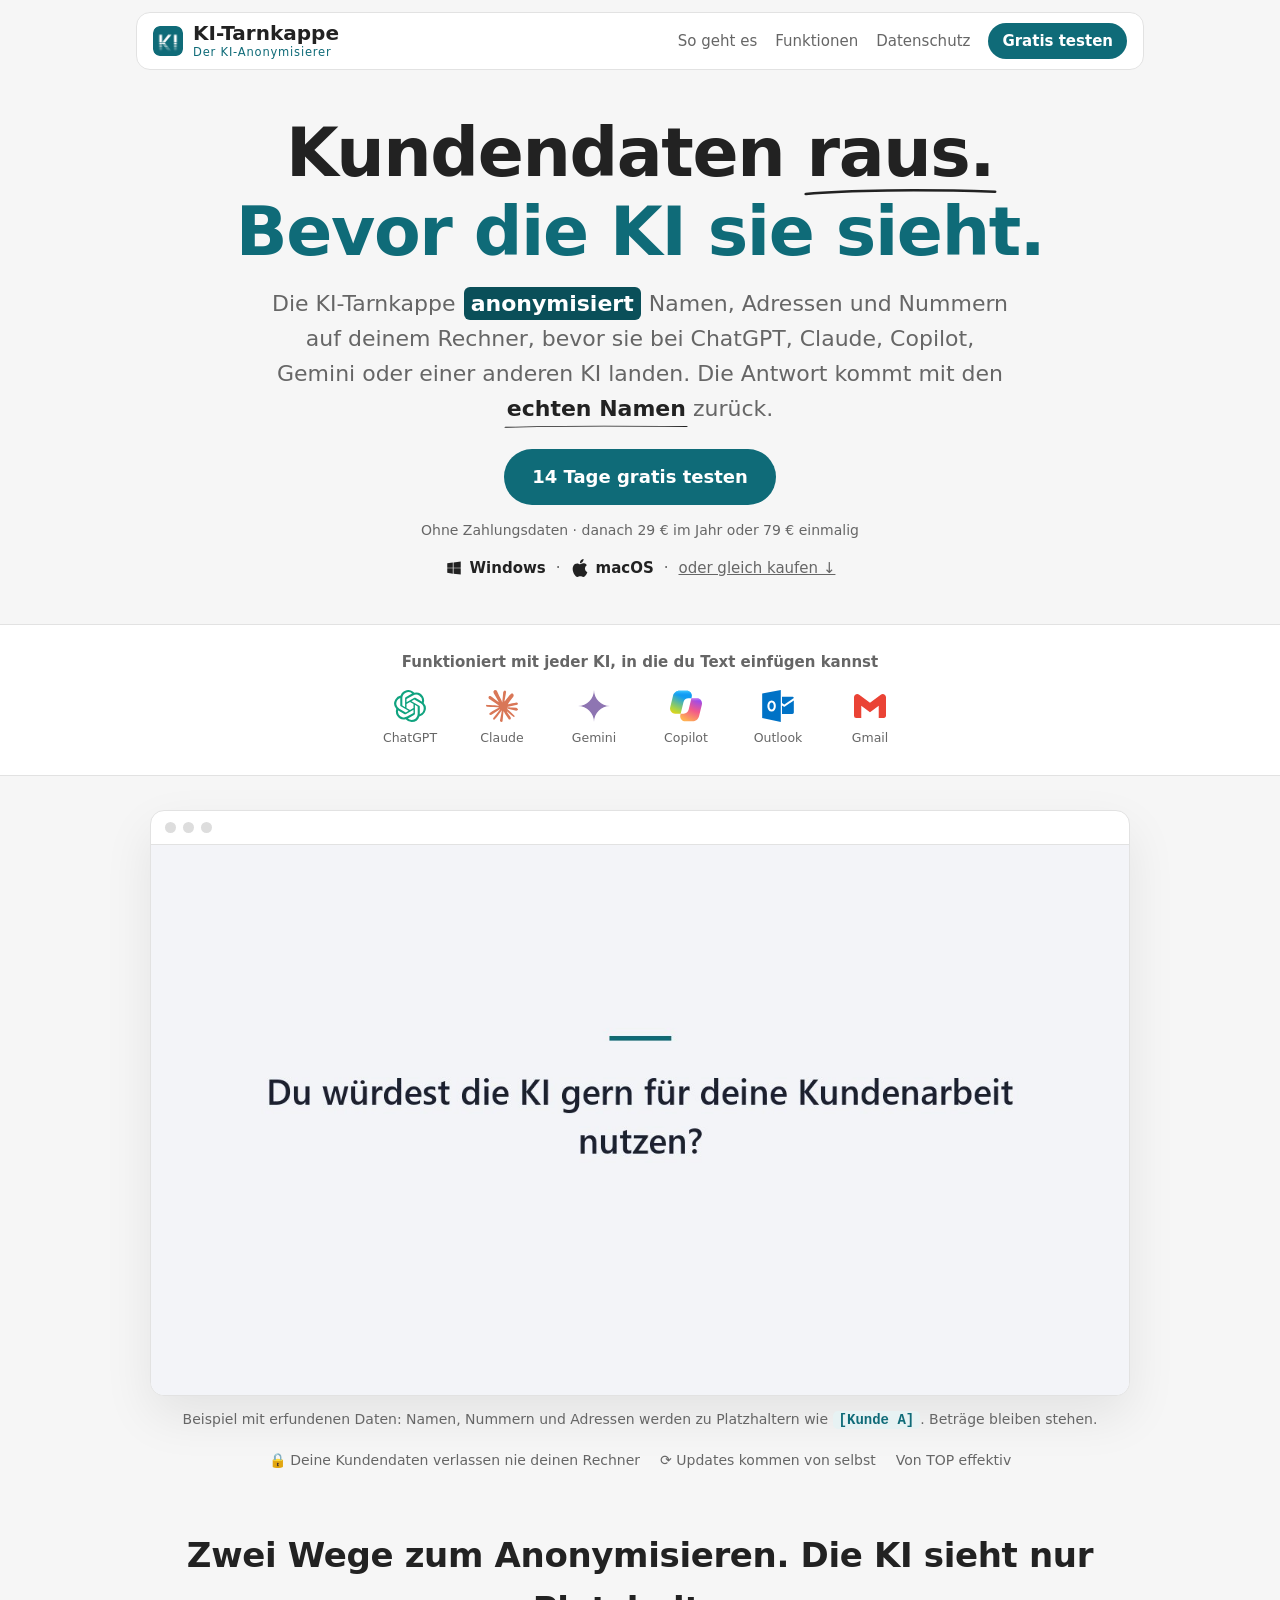
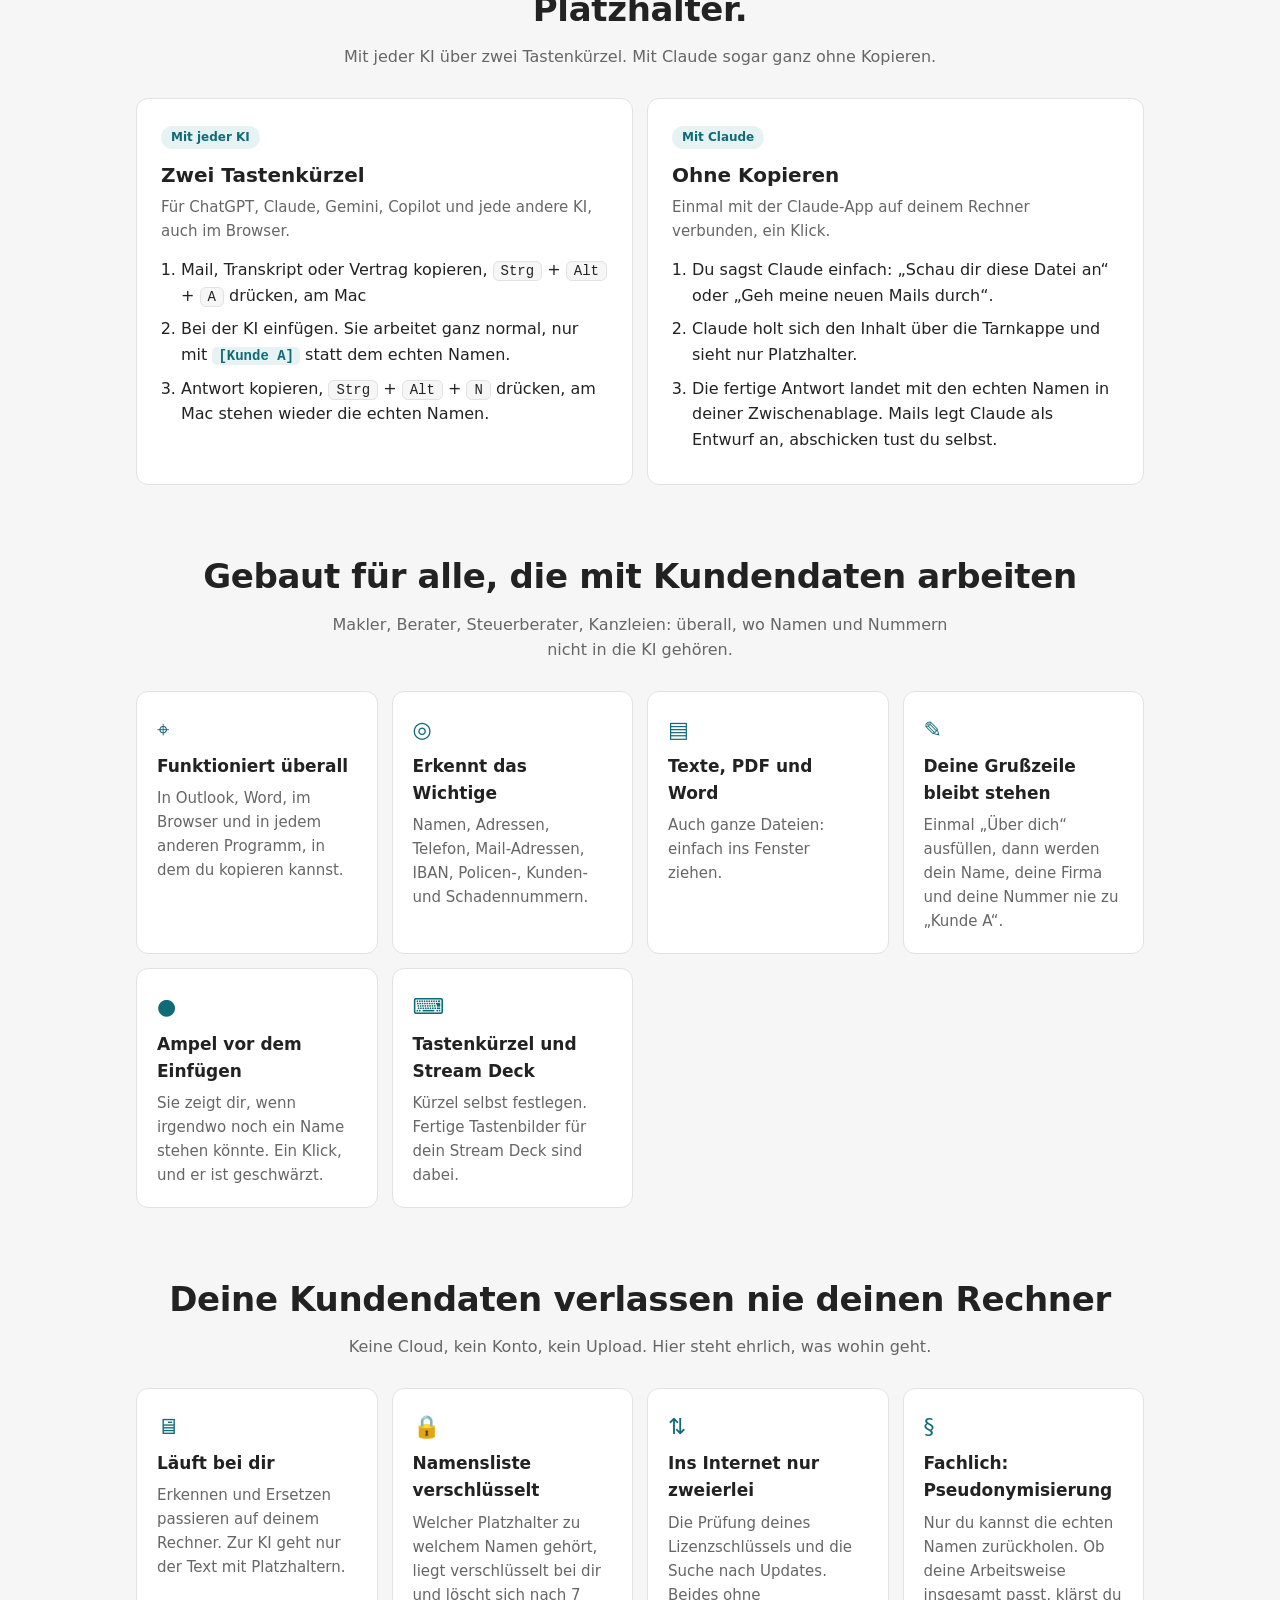
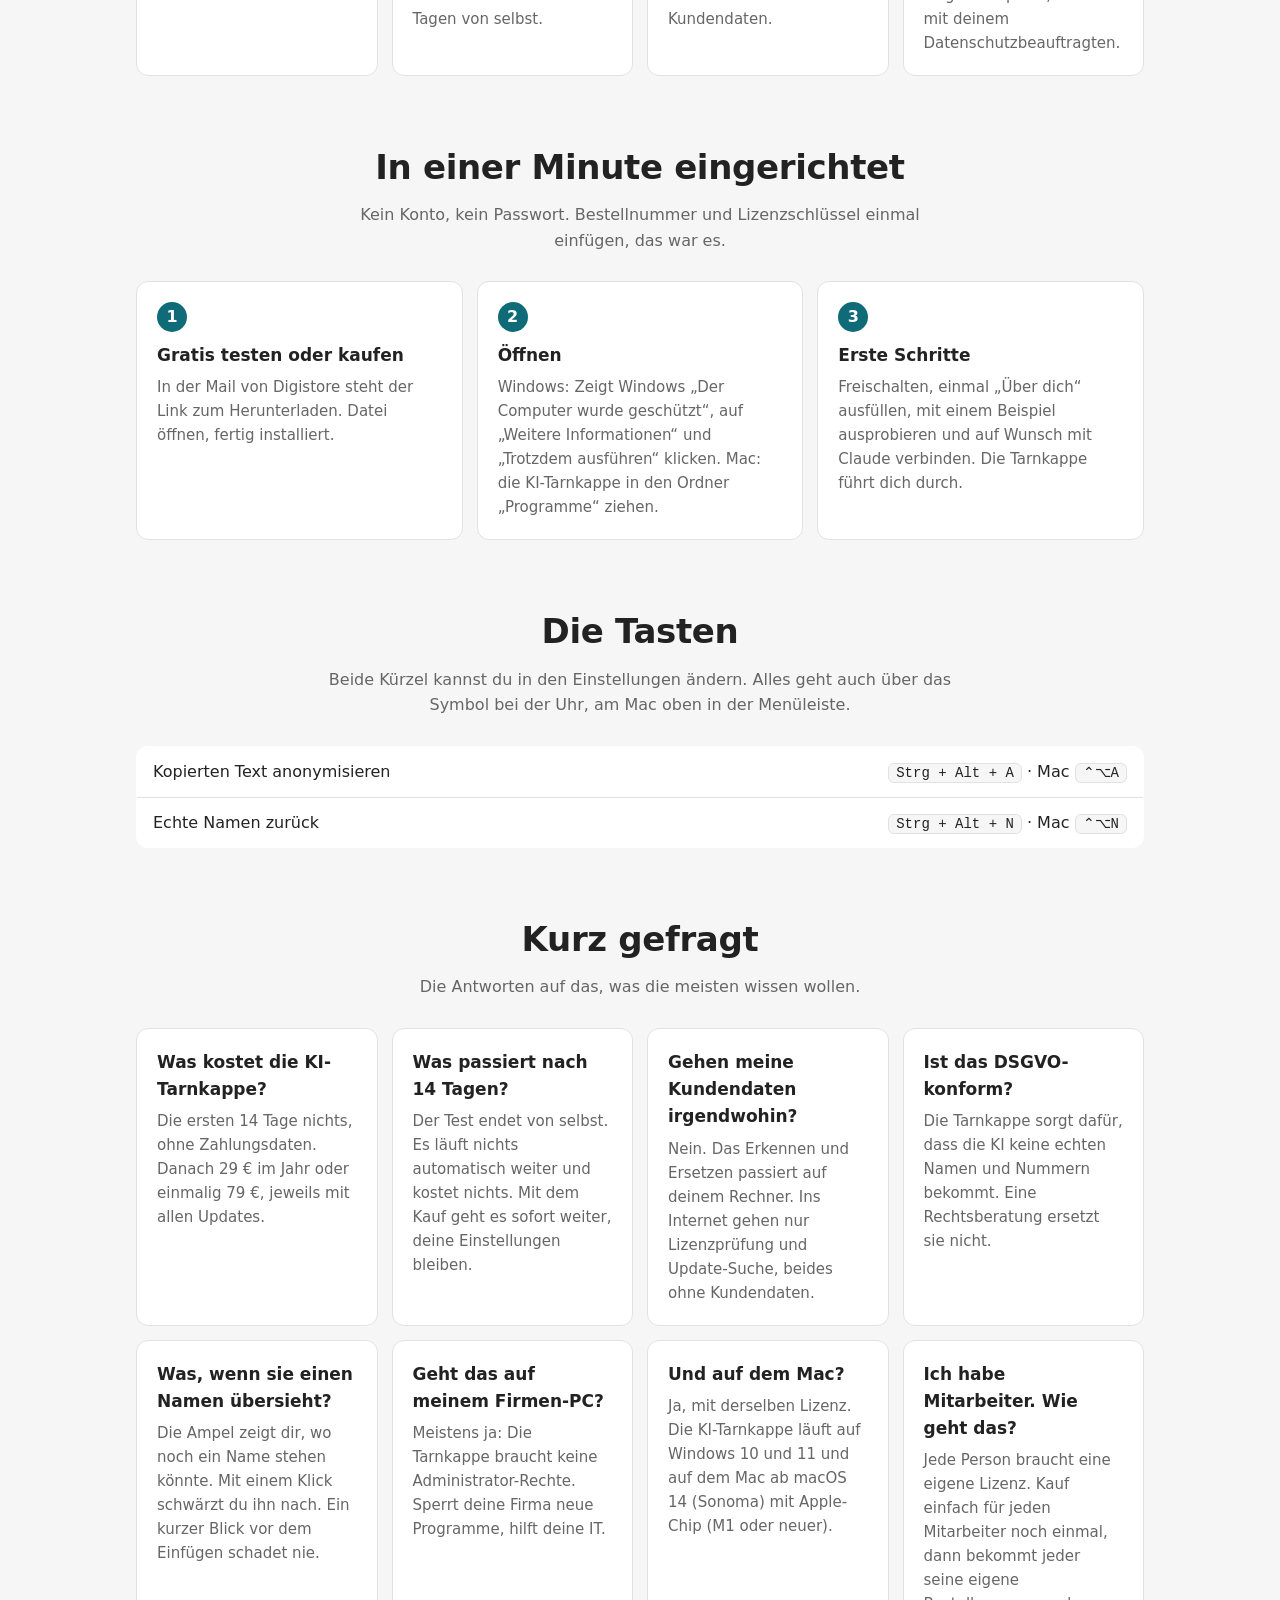
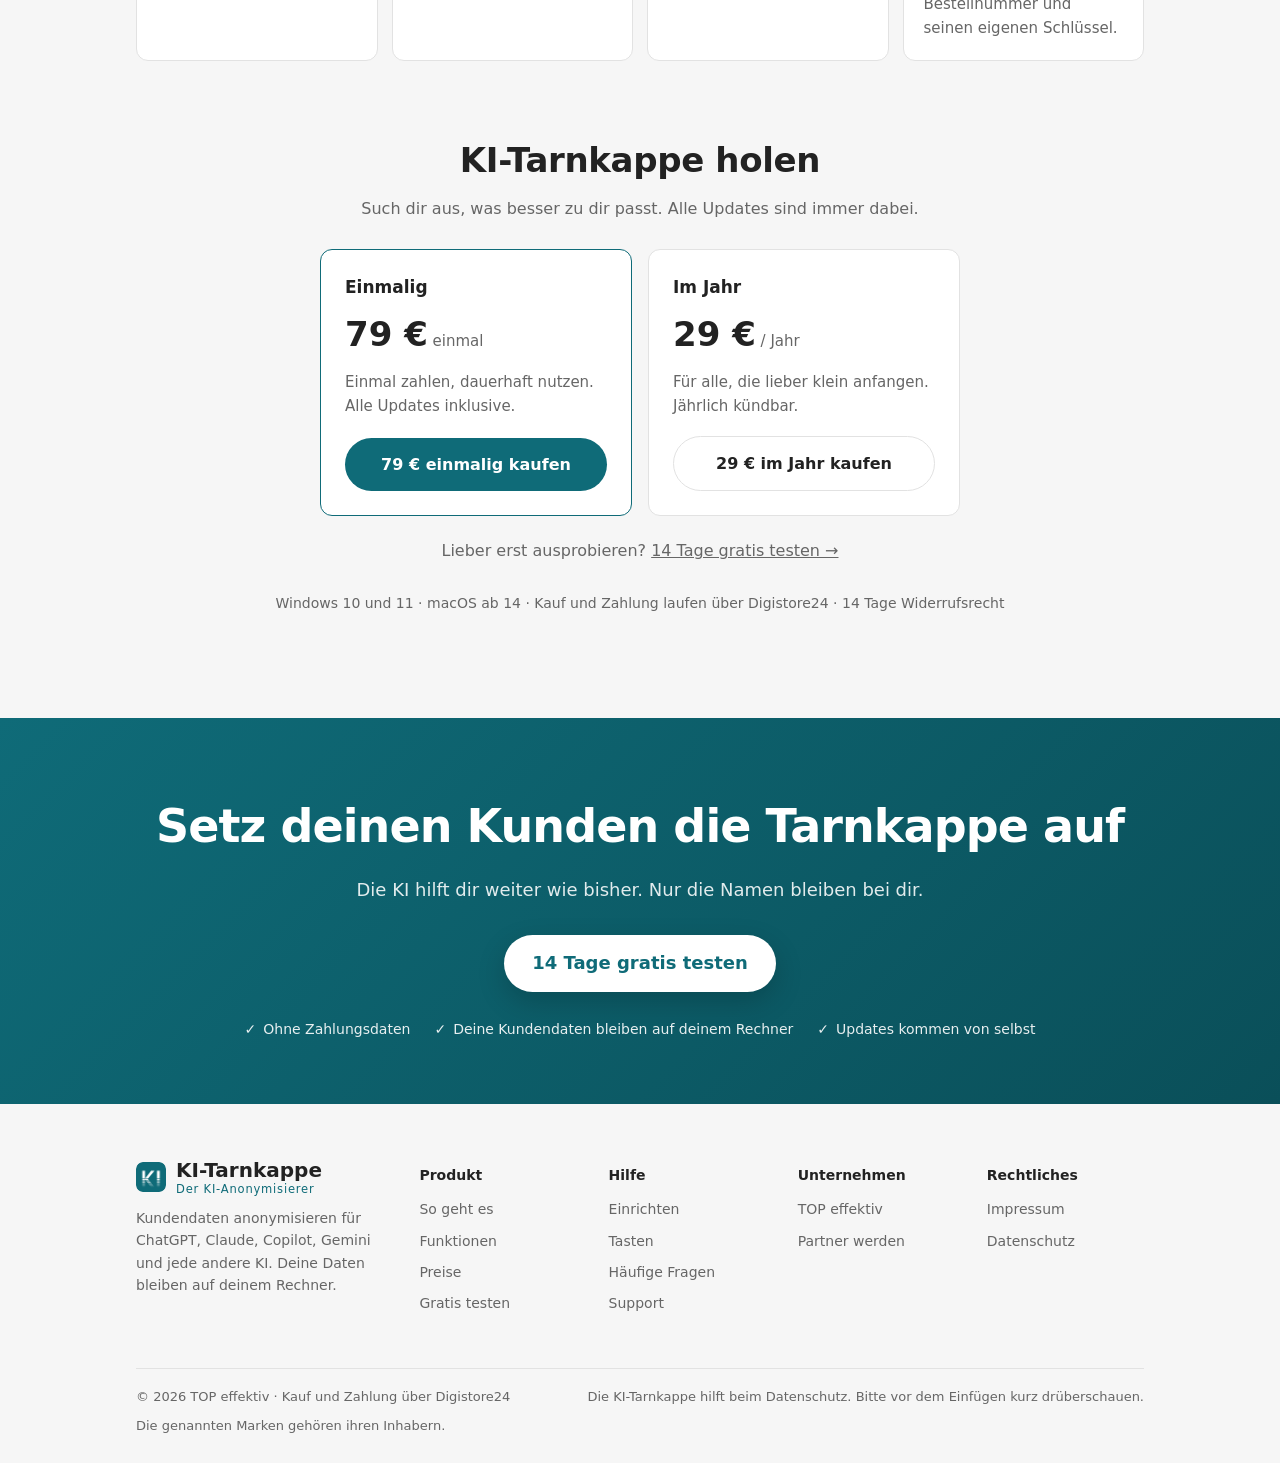
==== commit 0a0e70ff: "Webseite: Frage Ich habe Mitarbeiter in Kurz gefragt Co-Authored-By: Claude Opus 5.5 <noreply@anthro" ====
--- a/index.html
+++ b/index.html
@@ -291,6 +291,7 @@
       <div class="karte"><h3>Was, wenn sie einen Namen übersieht?</h3><p>Die Ampel zeigt dir, wo noch ein Name stehen könnte. Mit einem Klick schwärzt du ihn nach. Ein kurzer Blick vor dem Einfügen schadet nie.</p></div>
       <div class="karte"><h3>Geht das auf meinem Firmen-PC?</h3><p>Meistens ja: Die Tarnkappe braucht keine Administrator-Rechte. Sperrt deine Firma neue Programme, hilft deine IT.</p></div>
       <div class="karte"><h3>Und auf dem Mac?</h3><p>Ja, mit derselben Lizenz. Die KI-Tarnkappe läuft auf Windows 10 und 11 und auf dem Mac ab macOS 14 (Sonoma) mit Apple-Chip (M1 oder neuer).</p></div>
+      <div class="karte"><h3>Ich habe Mitarbeiter. Wie geht das?</h3><p>Jede Person braucht eine eigene Lizenz. Kauf einfach für jeden Mitarbeiter noch einmal, dann bekommt jeder seine eigene Bestellnummer und seinen eigenen Schlüssel.</p></div>
     </div>
   </section>
 
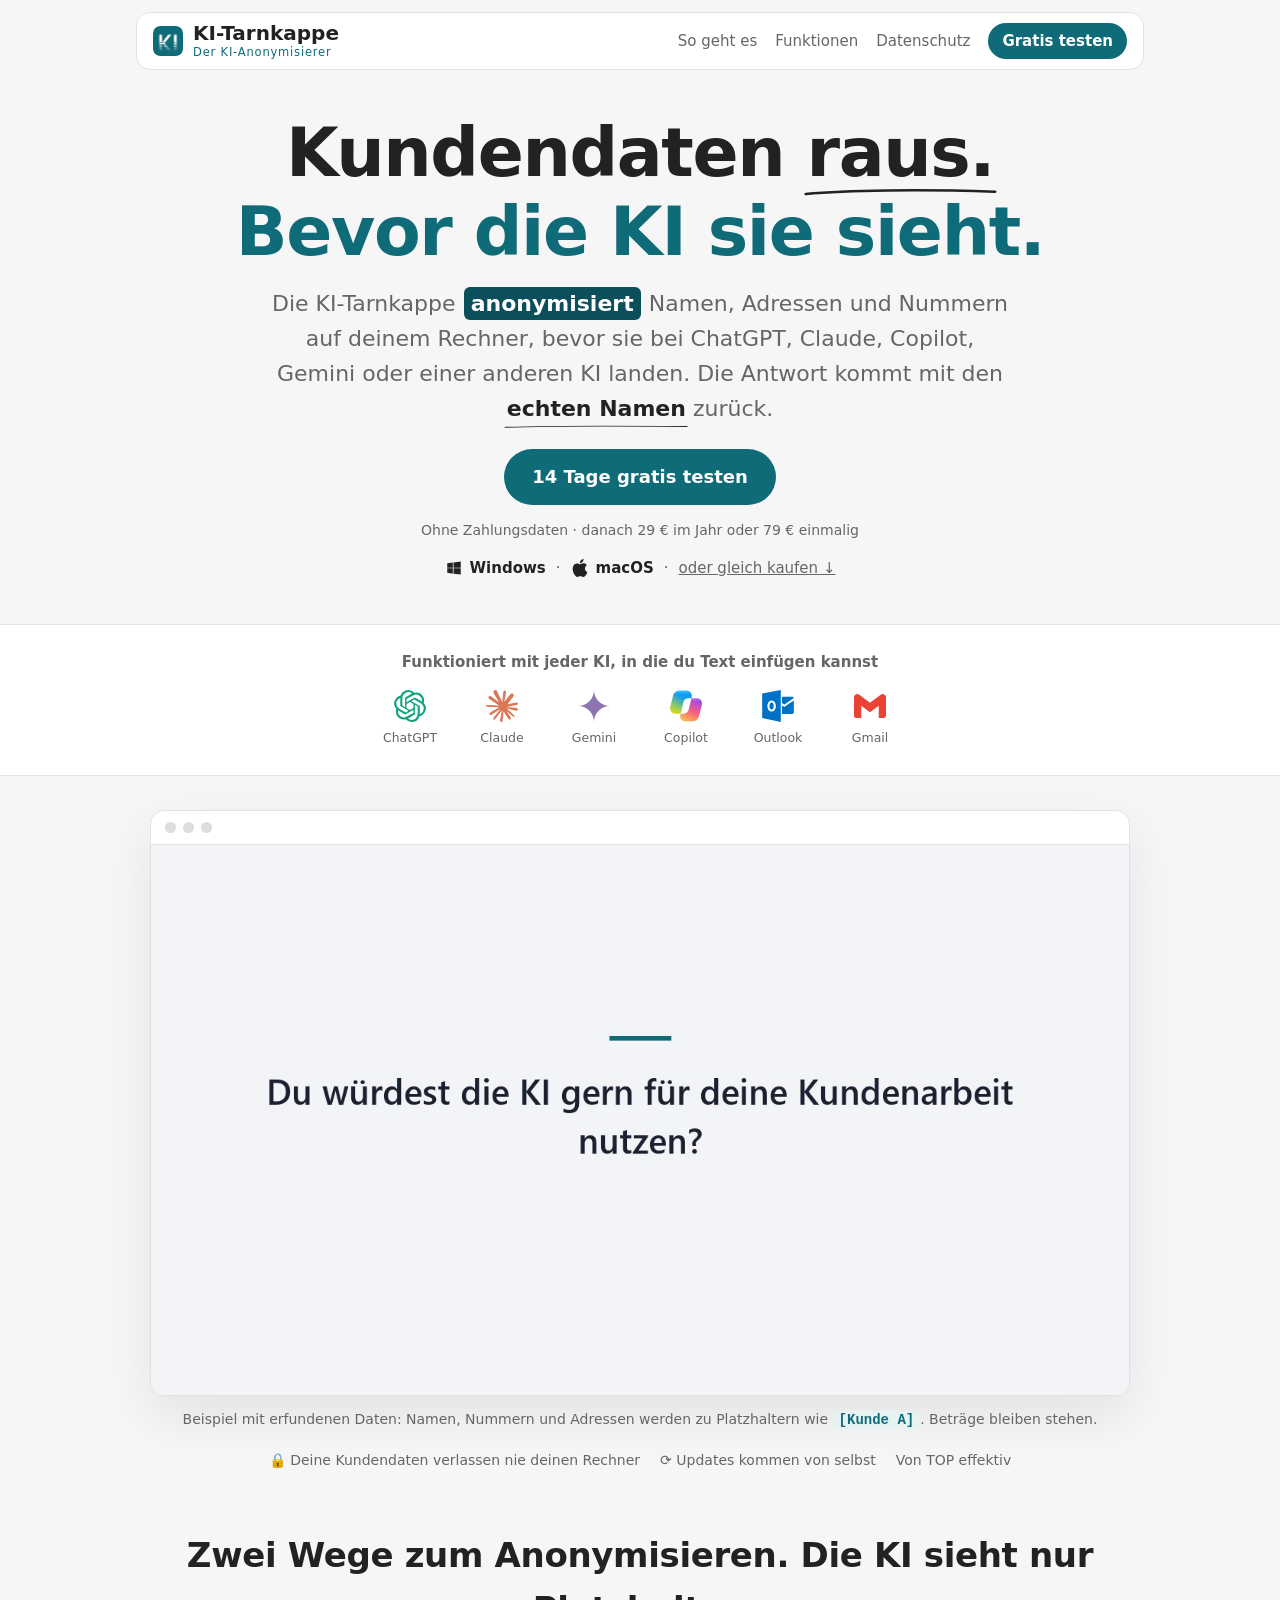
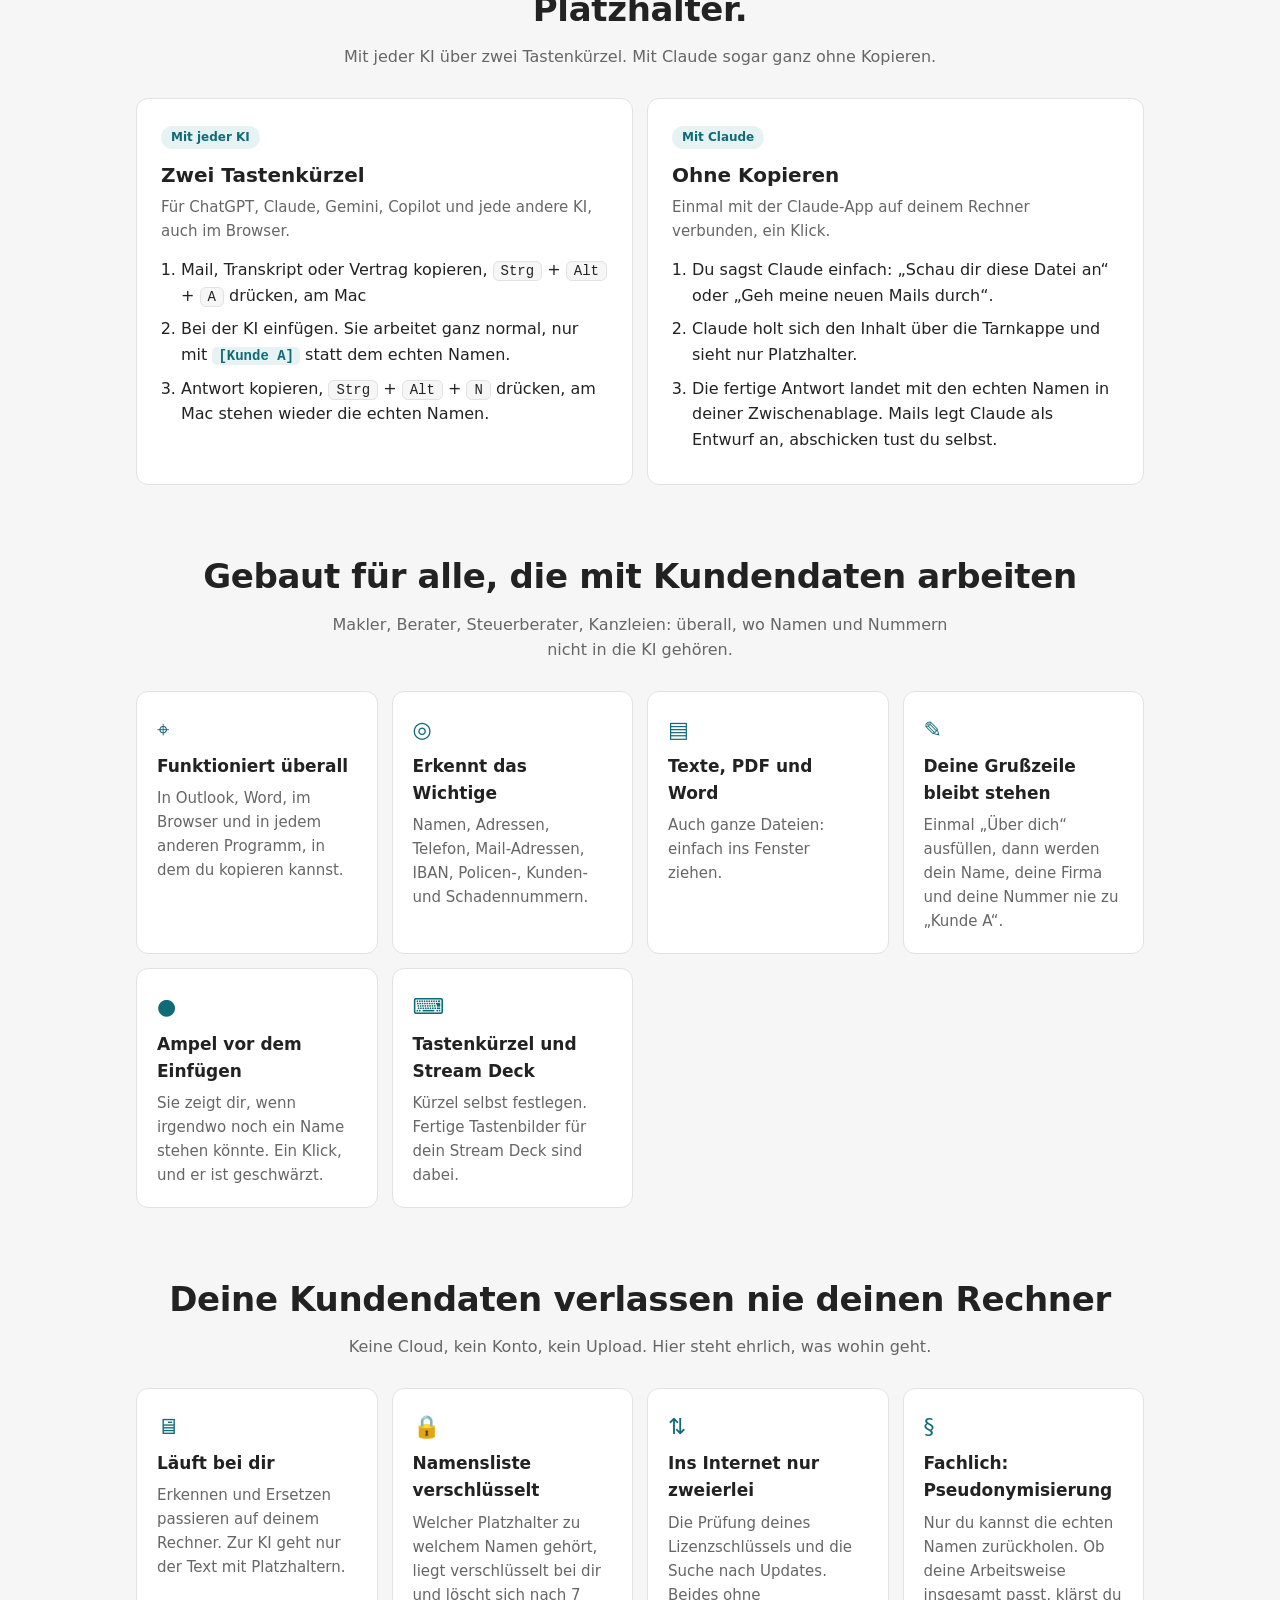
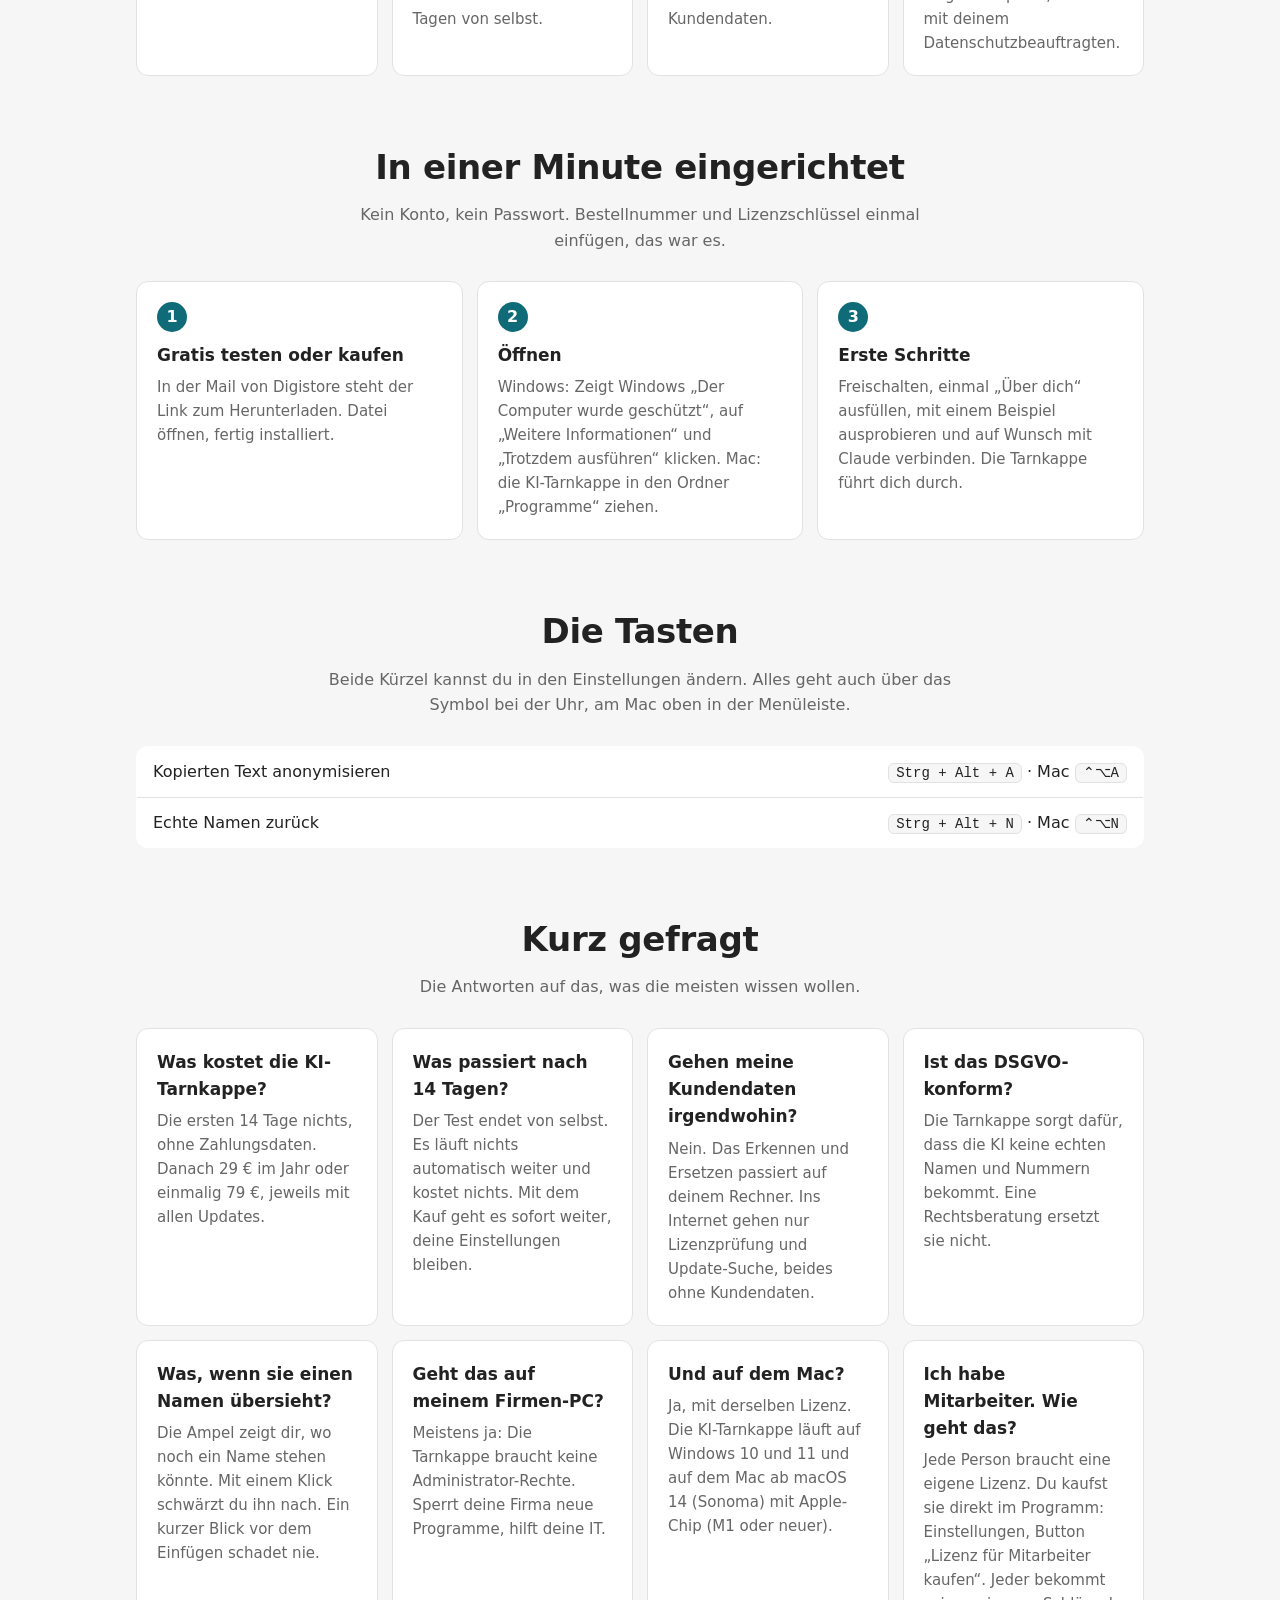
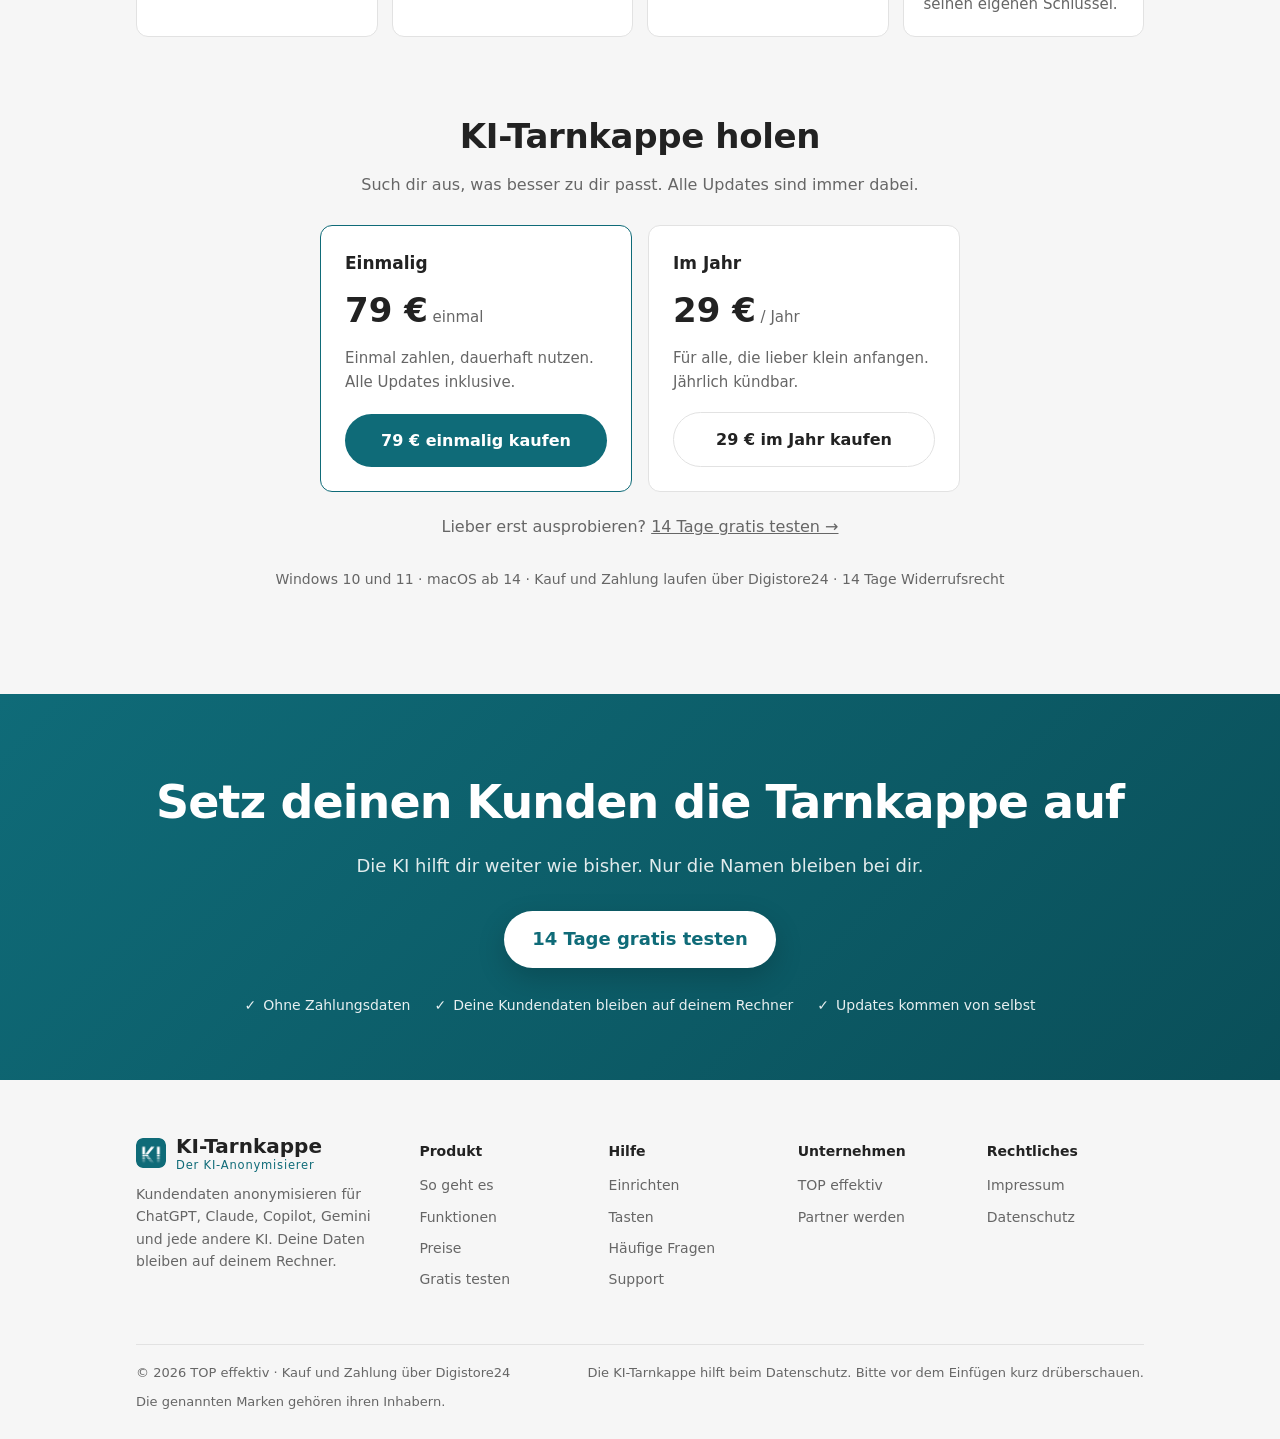
==== commit 6457d63d: "Webseite: Mitarbeiter-Lizenz direkt im Programm kaufen (ab 0.9.10) Co-Authored-By: Claude Opus 5.5 <" ====
--- a/index.html
+++ b/index.html
@@ -291,7 +291,7 @@
       <div class="karte"><h3>Was, wenn sie einen Namen übersieht?</h3><p>Die Ampel zeigt dir, wo noch ein Name stehen könnte. Mit einem Klick schwärzt du ihn nach. Ein kurzer Blick vor dem Einfügen schadet nie.</p></div>
       <div class="karte"><h3>Geht das auf meinem Firmen-PC?</h3><p>Meistens ja: Die Tarnkappe braucht keine Administrator-Rechte. Sperrt deine Firma neue Programme, hilft deine IT.</p></div>
       <div class="karte"><h3>Und auf dem Mac?</h3><p>Ja, mit derselben Lizenz. Die KI-Tarnkappe läuft auf Windows 10 und 11 und auf dem Mac ab macOS 14 (Sonoma) mit Apple-Chip (M1 oder neuer).</p></div>
-      <div class="karte"><h3>Ich habe Mitarbeiter. Wie geht das?</h3><p>Jede Person braucht eine eigene Lizenz. Kauf einfach für jeden Mitarbeiter noch einmal, dann bekommt jeder seine eigene Bestellnummer und seinen eigenen Schlüssel.</p></div>
+      <div class="karte"><h3>Ich habe Mitarbeiter. Wie geht das?</h3><p>Jede Person braucht eine eigene Lizenz. Du kaufst sie direkt im Programm: Einstellungen, Button „Lizenz für Mitarbeiter kaufen“. Jeder bekommt seinen eigenen Schlüssel.</p></div>
     </div>
   </section>
 
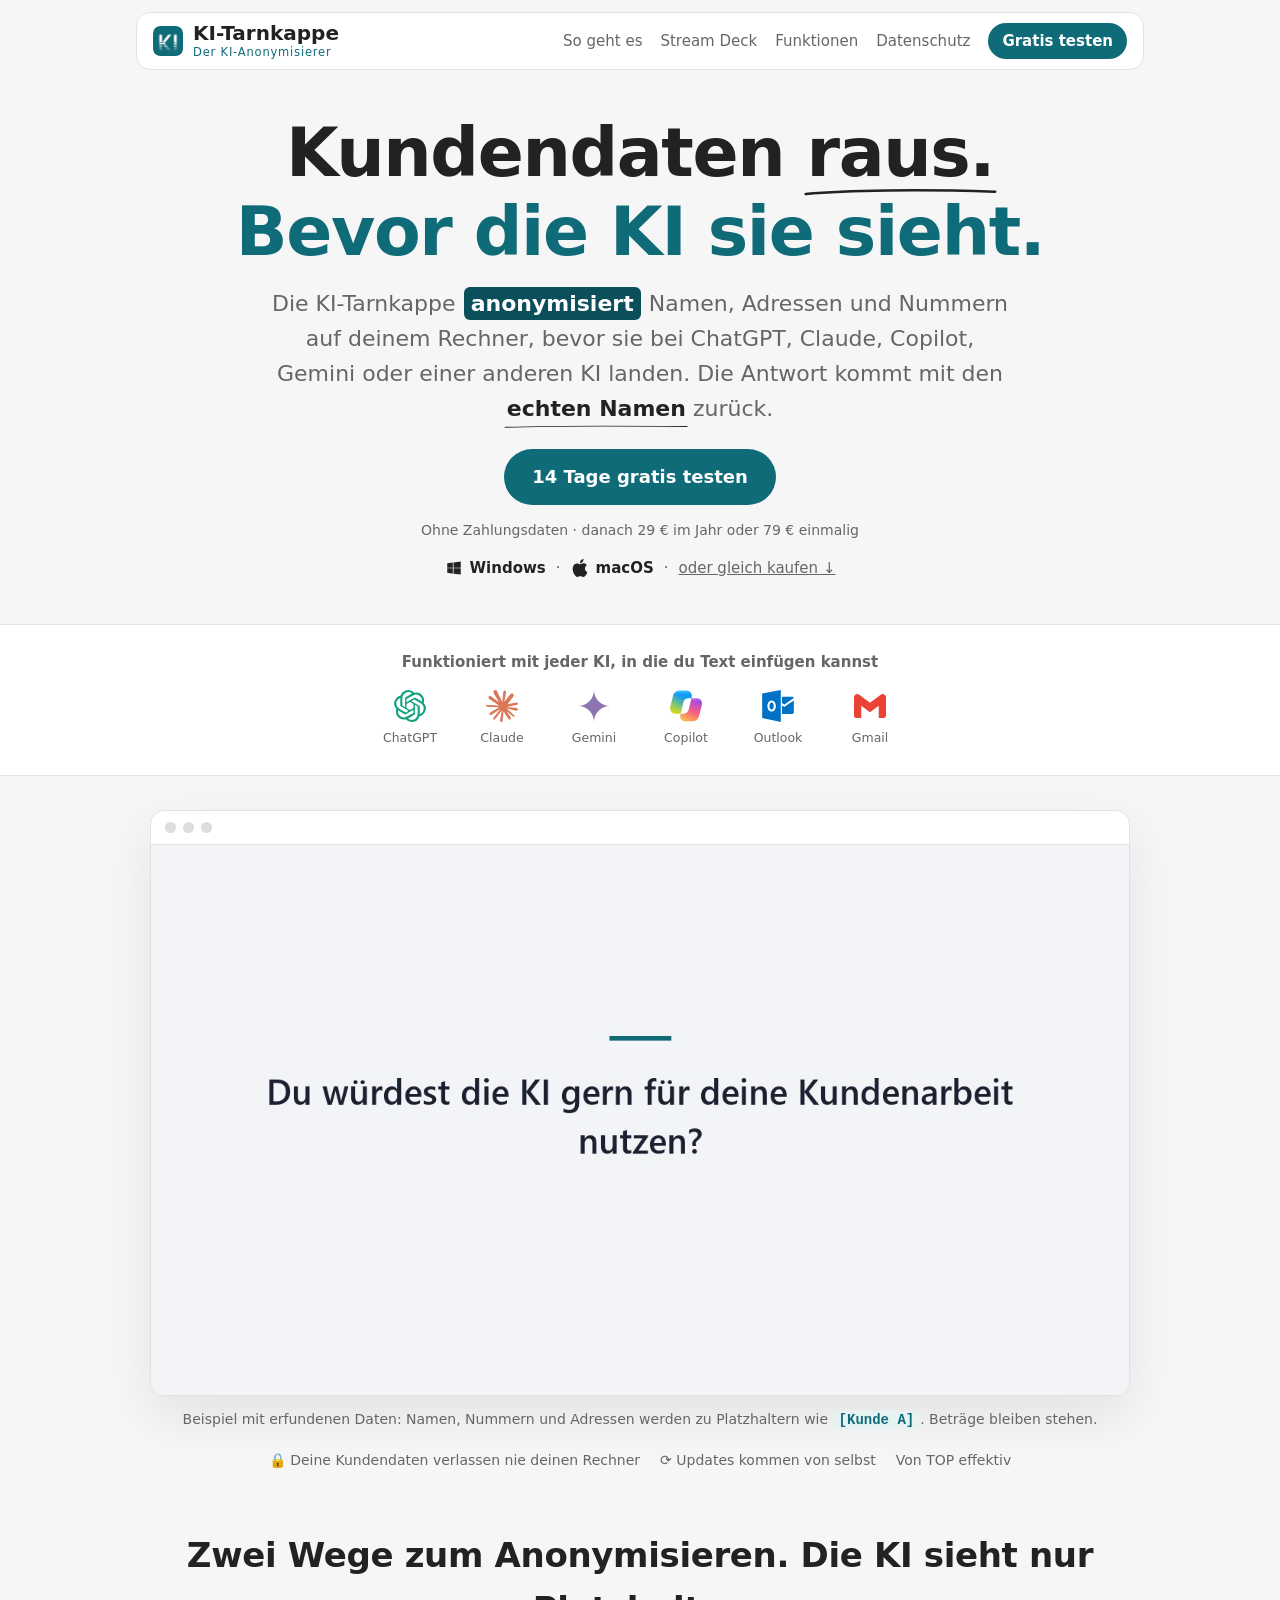
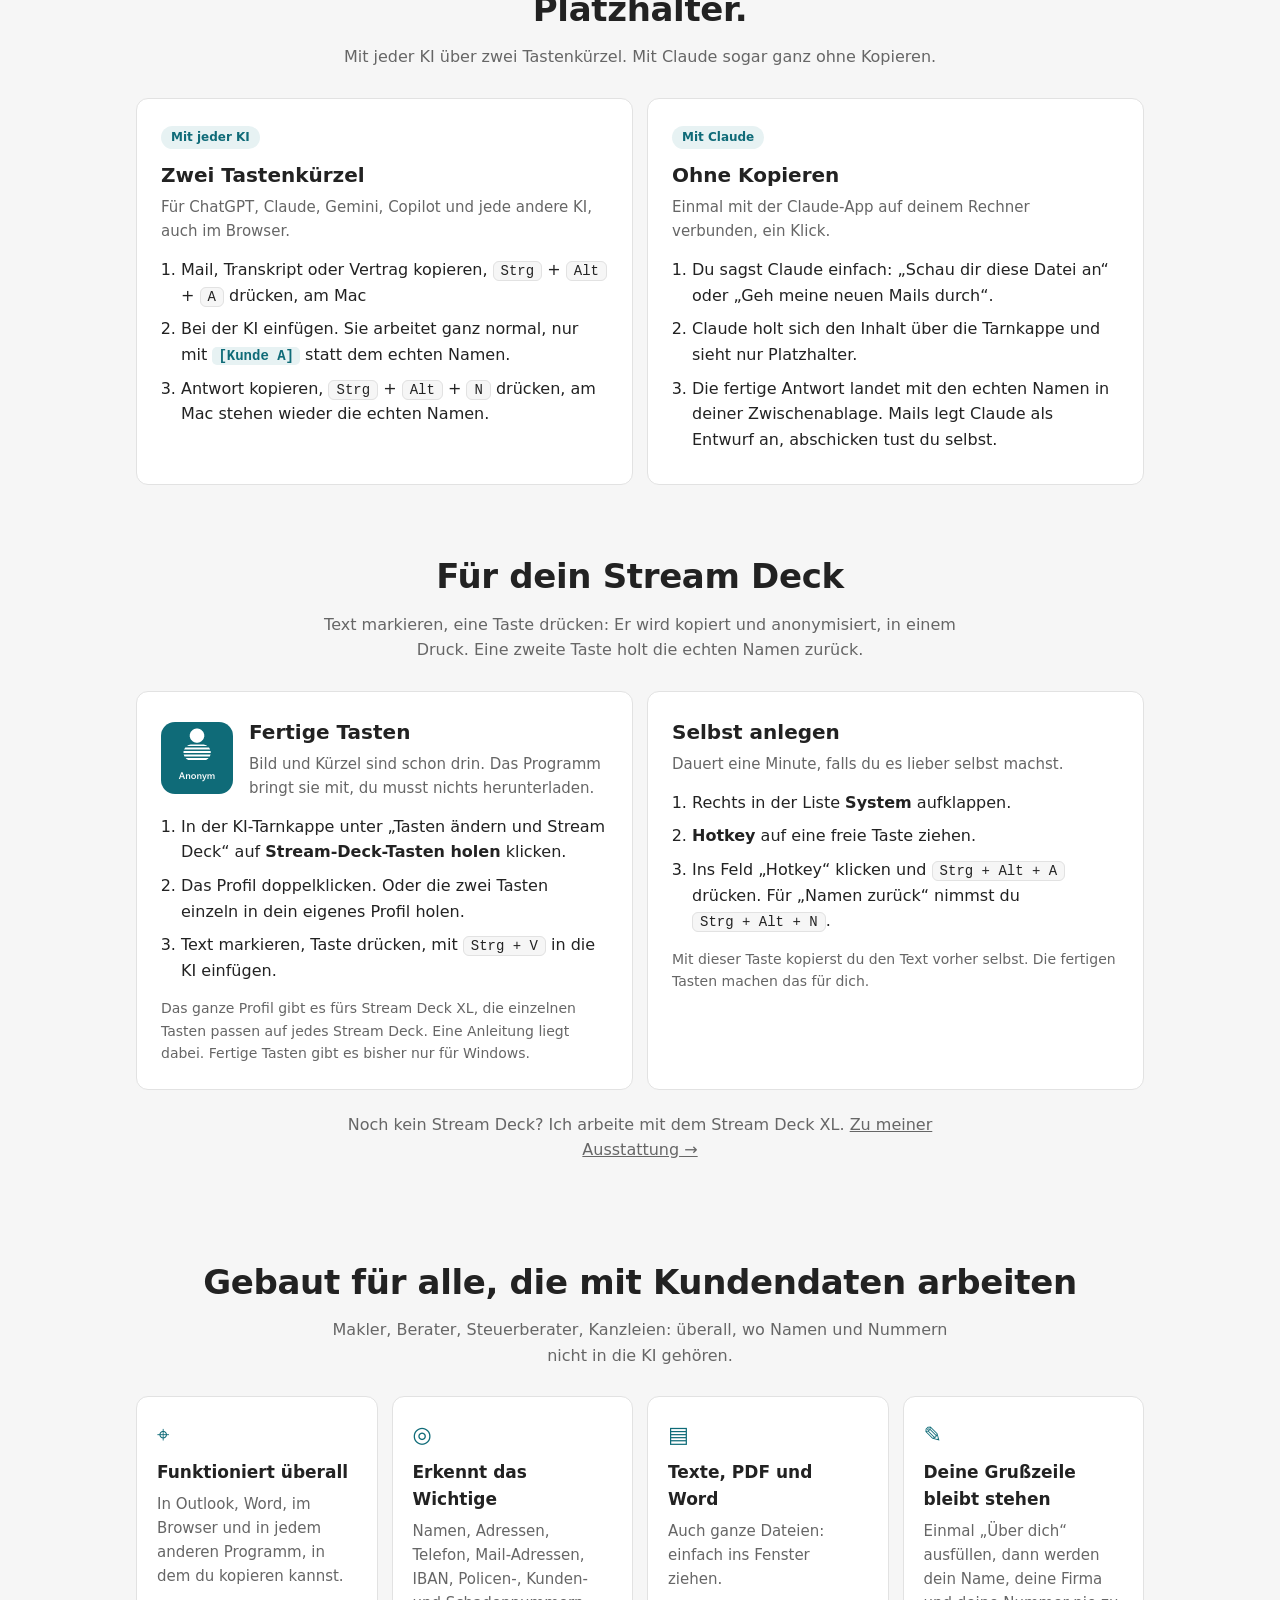
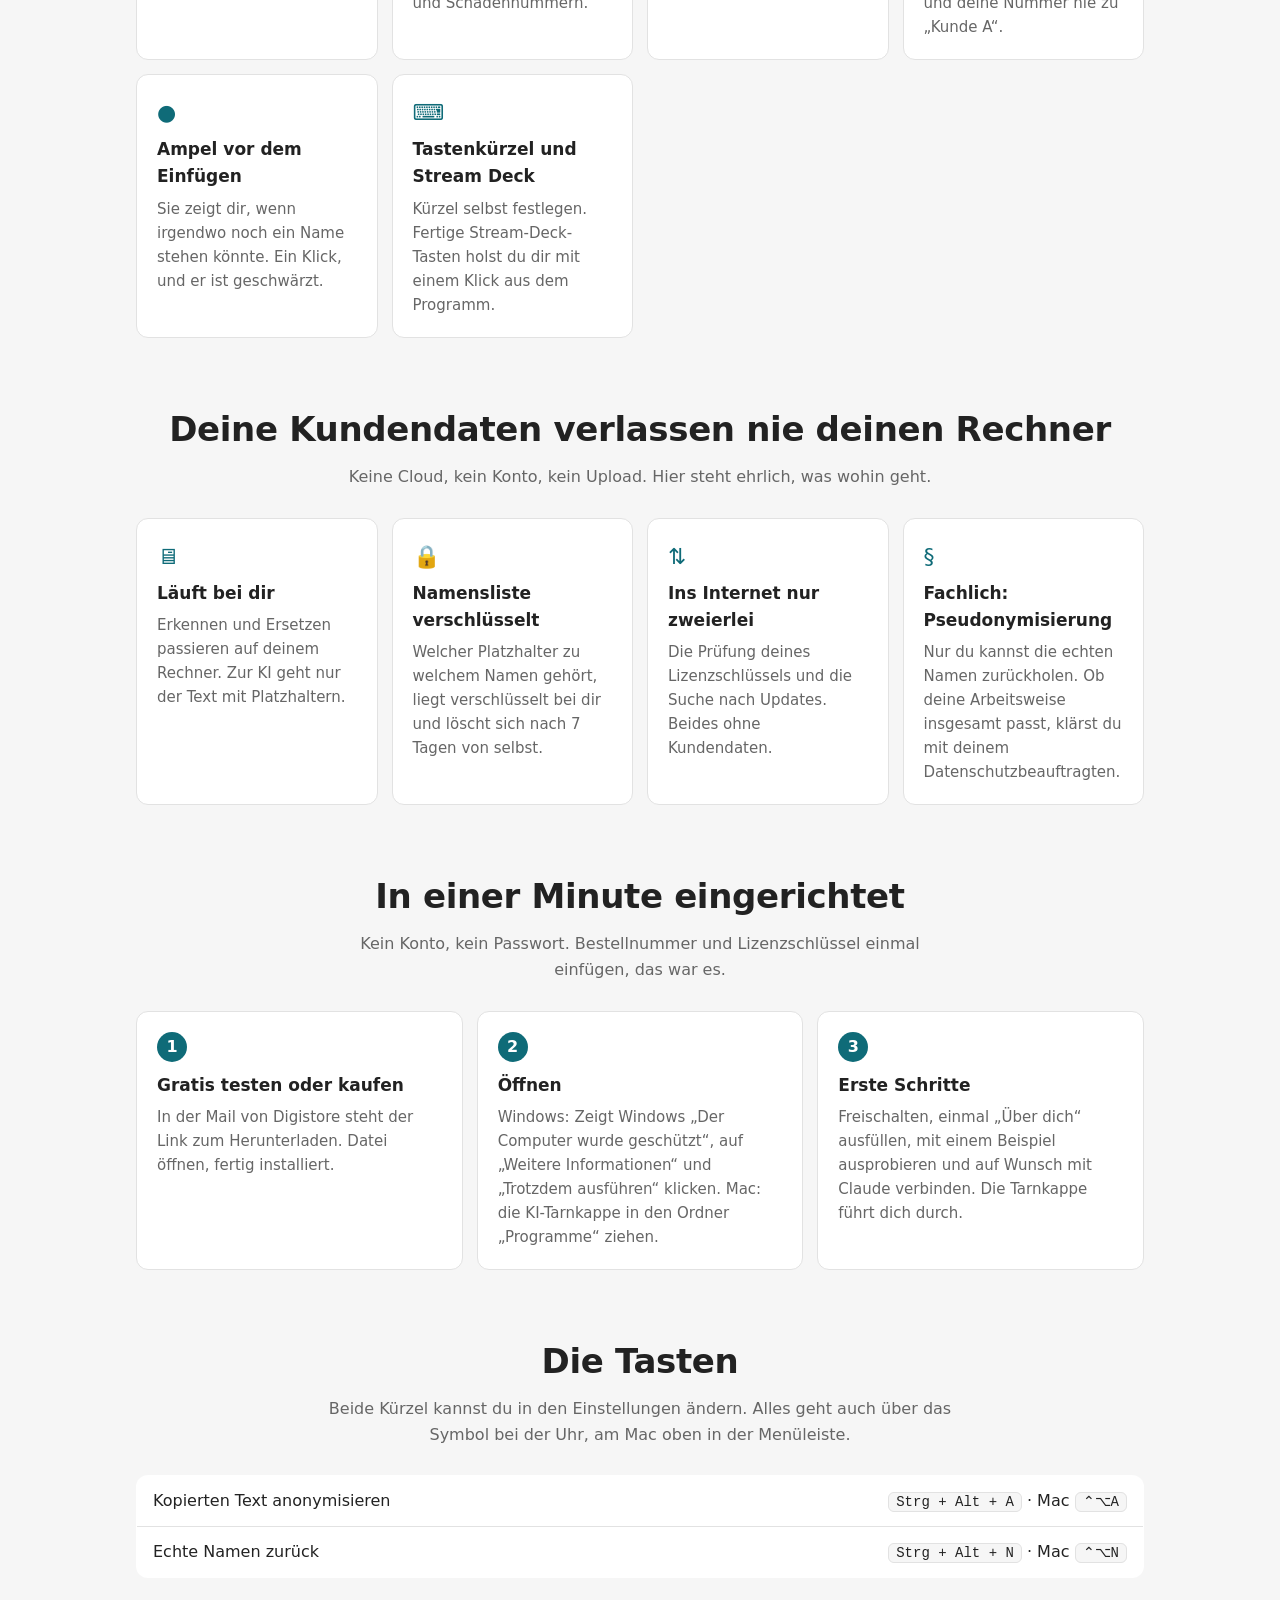
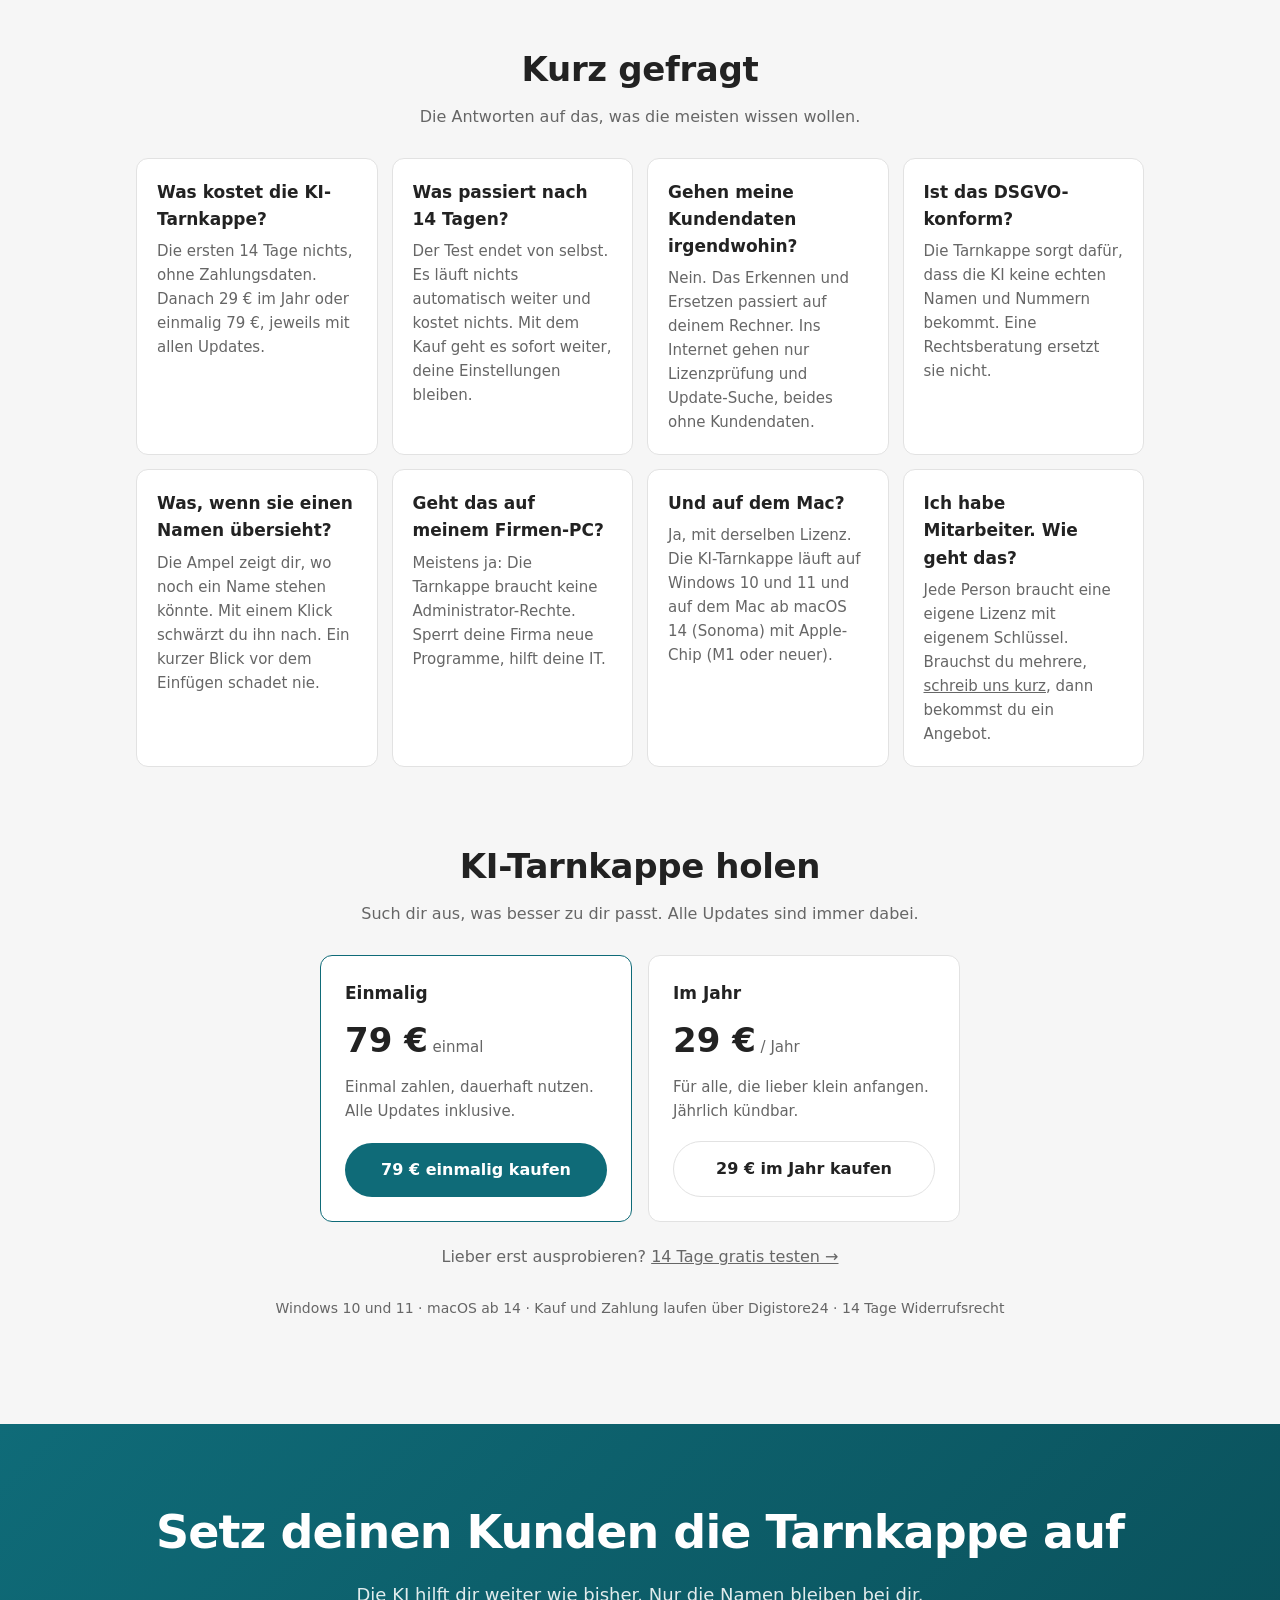
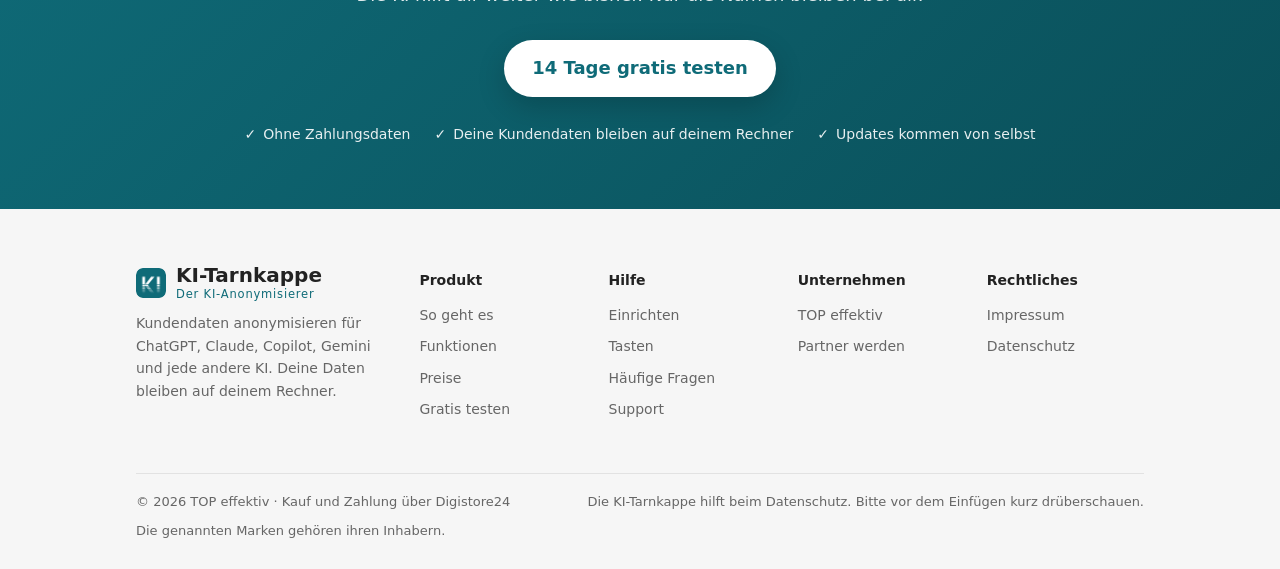
==== commit 23ffb201: "Webseite: Abschnitt Für dein Stream Deck, Mitarbeiter-Antwort mit Anfrage Co-Authored-By: Claude Opu" ====
--- a/index.html
+++ b/index.html
@@ -118,6 +118,9 @@
   .weg-karte h3 { margin: 0 0 4px; font-size: 20px; }
   .weg-karte .leise { color: var(--leise); font-size: 15px; margin: 0 0 14px; }
   .weg-karte ol { margin: 0; padding-left: 20px; } .weg-karte li { margin: 8px 0; }
+  .tastenbild { display: flex; align-items: center; gap: 16px; margin-bottom: 14px; }
+  .tastenbild img { width: 72px; height: 72px; border-radius: 14px; flex-shrink: 0; }
+  .weg-karte .fein { color: var(--leise); font-size: 14px; margin: 14px 0 0; }
   .platzhalter { font-family: Consolas, monospace; font-size: 14px; background: var(--farbe-hell); color: var(--farbe);
                  border-radius: 5px; padding: 1px 6px; white-space: nowrap; font-weight: 600; }
 
@@ -172,6 +175,7 @@
     <a class="marke" href="#"><img src="bilder/logo.png" alt=""><span class="marke-text">KI-Tarnkappe<small>Der KI-Anonymisierer</small></span></a>
     <div class="links">
       <a class="weg" href="#so-gehts">So geht es</a>
+      <a class="weg" href="#stream-deck">Stream Deck</a>
       <a class="weg" href="#funktionen">Funktionen</a>
       <a class="weg" href="#datenschutz">Datenschutz</a>
       <a class="mini" href="https://www.digistore24.com/product/768239">Gratis testen</a>
@@ -237,6 +241,34 @@
     </div>
   </section>
 
+  <section id="stream-deck">
+    <h2>Für dein Stream Deck</h2>
+    <p class="zwischen">Text markieren, eine Taste drücken: Er wird kopiert und anonymisiert, in einem Druck. Eine zweite Taste holt die echten Namen zurück.</p>
+    <div class="wege">
+      <div class="weg-karte">
+        <div class="tastenbild"><img src="bilder/streamdeck/taste-anonymisieren.png" alt="Stream-Deck-Taste Anonym: Petrol, weiße Figur mit Streifen" width="72" height="72">
+          <div><h3>Fertige Tasten</h3><p class="leise" style="margin:0">Bild und Kürzel sind schon drin. Das Programm bringt sie mit, du musst nichts herunterladen.</p></div></div>
+        <ol>
+          <li>In der KI-Tarnkappe unter „Tasten ändern und Stream Deck“ auf <b>Stream-Deck-Tasten holen</b> klicken.</li>
+          <li>Das Profil doppelklicken. Oder die zwei Tasten einzeln in dein eigenes Profil holen.</li>
+          <li>Text markieren, Taste drücken, mit <span class="taste">Strg + V</span> in die KI einfügen.</li>
+        </ol>
+        <p class="fein">Das ganze Profil gibt es fürs Stream Deck XL, die einzelnen Tasten passen auf jedes Stream Deck. Eine Anleitung liegt dabei. Fertige Tasten gibt es bisher nur für Windows.</p>
+      </div>
+      <div class="weg-karte">
+        <h3>Selbst anlegen</h3>
+        <p class="leise">Dauert eine Minute, falls du es lieber selbst machst.</p>
+        <ol>
+          <li>Rechts in der Liste <b>System</b> aufklappen.</li>
+          <li><b>Hotkey</b> auf eine freie Taste ziehen.</li>
+          <li>Ins Feld „Hotkey“ klicken und <span class="taste">Strg + Alt + A</span> drücken. Für „Namen zurück“ nimmst du <span class="taste">Strg + Alt + N</span>.</li>
+        </ol>
+        <p class="fein">Mit dieser Taste kopierst du den Text vorher selbst. Die fertigen Tasten machen das für dich.</p>
+      </div>
+    </div>
+    <p class="zwischen" style="margin-top:22px">Noch kein Stream Deck? Ich arbeite mit dem Stream Deck XL. <a href="https://top-effektiv-kloiber.com/ausstattung/#elgato-stream-deck-xl">Zu meiner Ausstattung →</a></p>
+  </section>
+
   <section id="funktionen">
     <h2>Gebaut für alle, die mit Kundendaten arbeiten</h2>
     <p class="zwischen">Makler, Berater, Steuerberater, Kanzleien: überall, wo Namen und Nummern nicht in die KI gehören.</p>
@@ -246,7 +278,7 @@
       <div class="karte"><div class="zeichen">▤</div><h3>Texte, PDF und Word</h3><p>Auch ganze Dateien: einfach ins Fenster ziehen.</p></div>
       <div class="karte"><div class="zeichen">✎</div><h3>Deine Grußzeile bleibt stehen</h3><p>Einmal „Über dich“ ausfüllen, dann werden dein Name, deine Firma und deine Nummer nie zu „Kunde A“.</p></div>
       <div class="karte"><div class="zeichen">●</div><h3>Ampel vor dem Einfügen</h3><p>Sie zeigt dir, wenn irgendwo noch ein Name stehen könnte. Ein Klick, und er ist geschwärzt.</p></div>
-      <div class="karte"><div class="zeichen">⌨</div><h3>Tastenkürzel und Stream Deck</h3><p>Kürzel selbst festlegen. Fertige Tastenbilder für dein Stream Deck sind dabei.</p></div>
+      <div class="karte"><div class="zeichen">⌨</div><h3>Tastenkürzel und Stream Deck</h3><p>Kürzel selbst festlegen. Fertige Stream-Deck-Tasten holst du dir mit einem Klick aus dem Programm.</p></div>
     </div>
   </section>
 
@@ -291,7 +323,7 @@
       <div class="karte"><h3>Was, wenn sie einen Namen übersieht?</h3><p>Die Ampel zeigt dir, wo noch ein Name stehen könnte. Mit einem Klick schwärzt du ihn nach. Ein kurzer Blick vor dem Einfügen schadet nie.</p></div>
       <div class="karte"><h3>Geht das auf meinem Firmen-PC?</h3><p>Meistens ja: Die Tarnkappe braucht keine Administrator-Rechte. Sperrt deine Firma neue Programme, hilft deine IT.</p></div>
       <div class="karte"><h3>Und auf dem Mac?</h3><p>Ja, mit derselben Lizenz. Die KI-Tarnkappe läuft auf Windows 10 und 11 und auf dem Mac ab macOS 14 (Sonoma) mit Apple-Chip (M1 oder neuer).</p></div>
-      <div class="karte"><h3>Ich habe Mitarbeiter. Wie geht das?</h3><p>Jede Person braucht eine eigene Lizenz. Du kaufst sie direkt im Programm: Einstellungen, Button „Lizenz für Mitarbeiter kaufen“. Jeder bekommt seinen eigenen Schlüssel.</p></div>
+      <div class="karte"><h3>Ich habe Mitarbeiter. Wie geht das?</h3><p>Jede Person braucht eine eigene Lizenz mit eigenem Schlüssel. Brauchst du mehrere, <a href="mailto:digistore@topeffektiv.zohodesk.eu?subject=Team-Lizenzen%20f%C3%BCr%20die%20KI-Tarnkappe">schreib uns kurz</a>, dann bekommst du ein Angebot.</p></div>
     </div>
   </section>
 
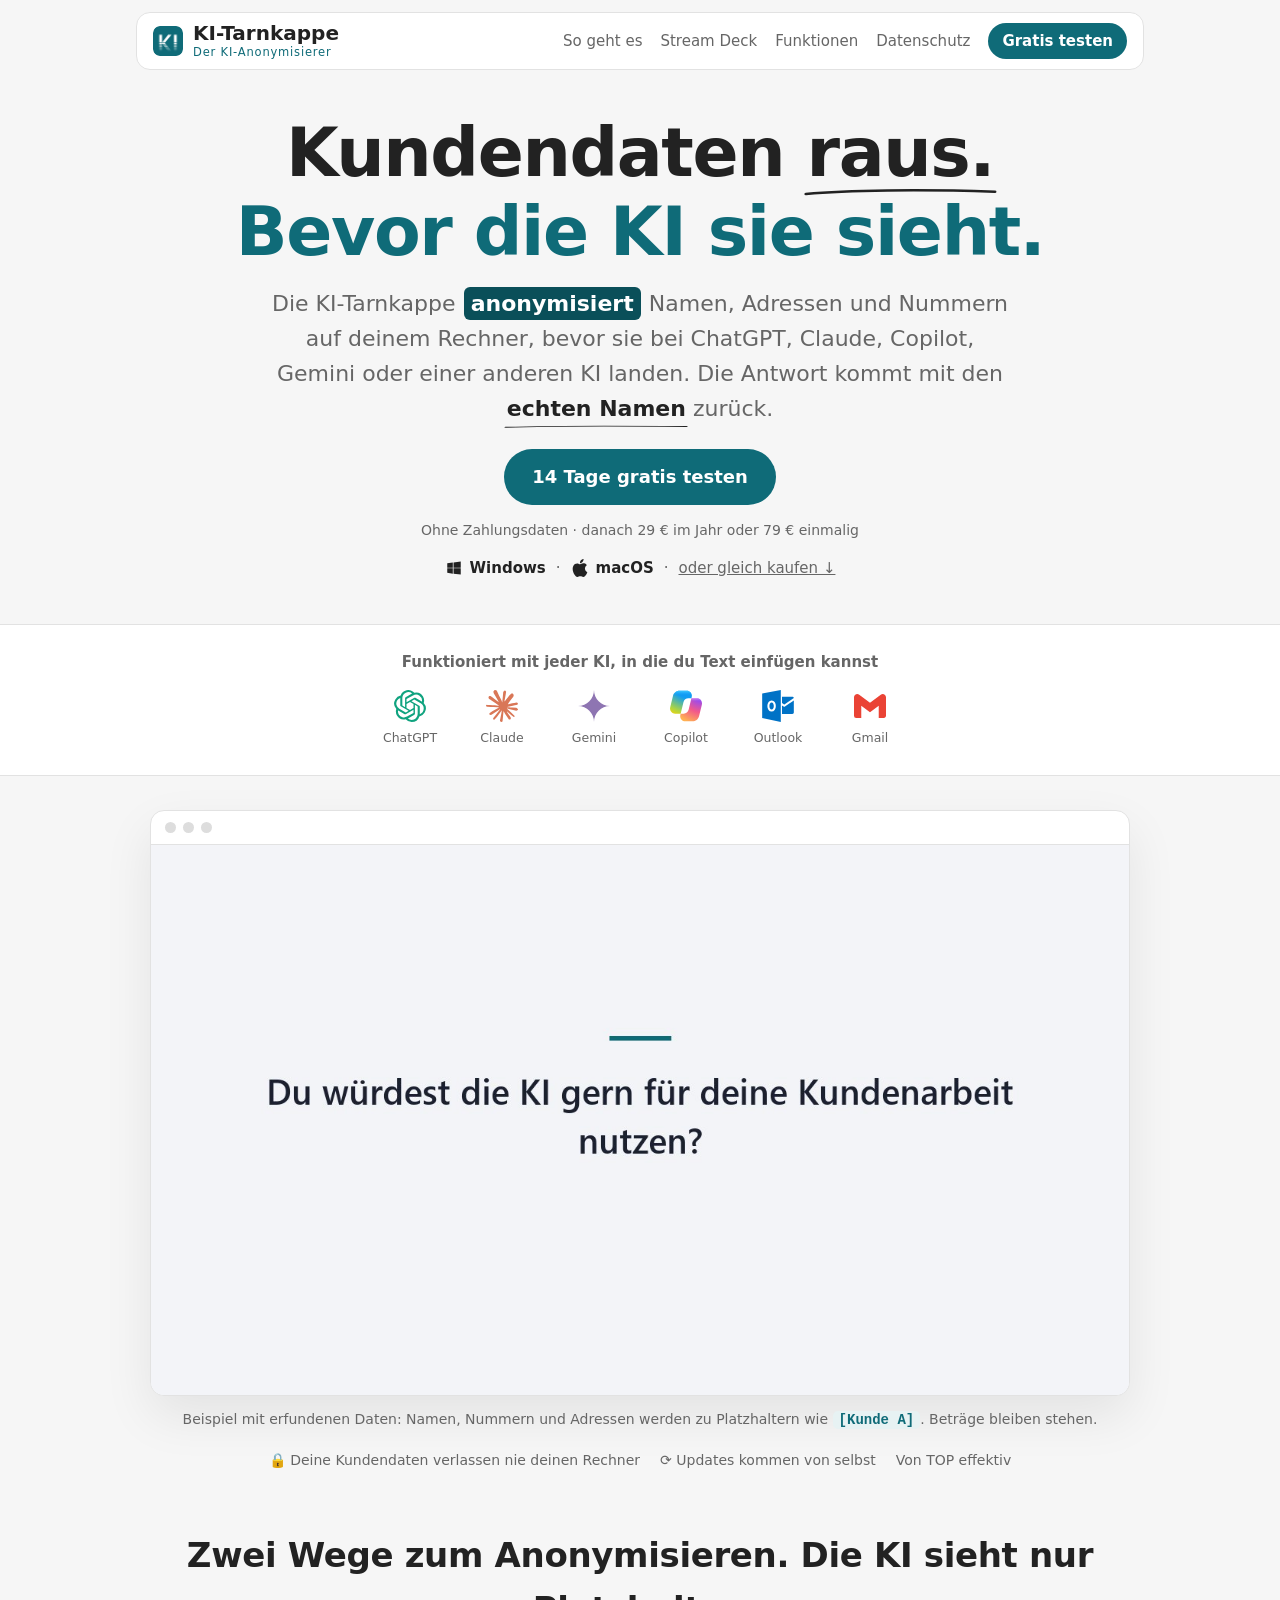
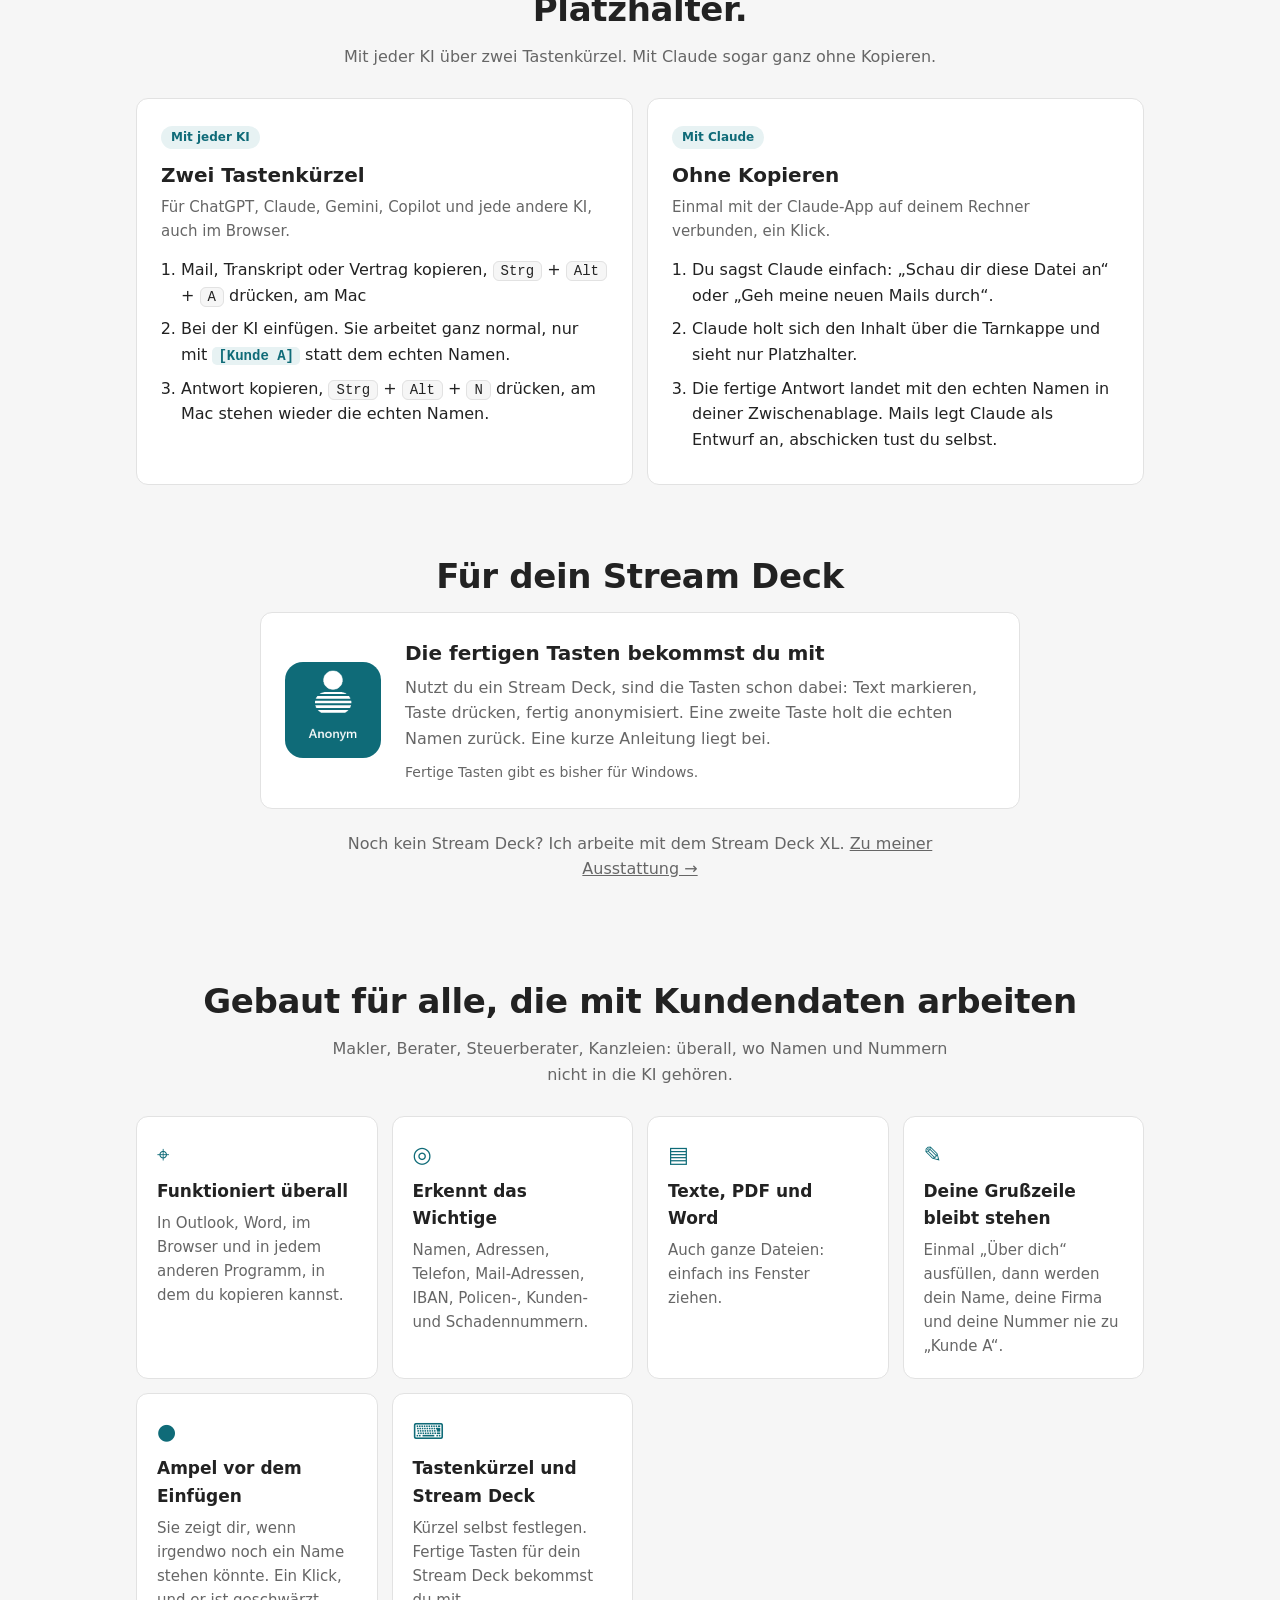
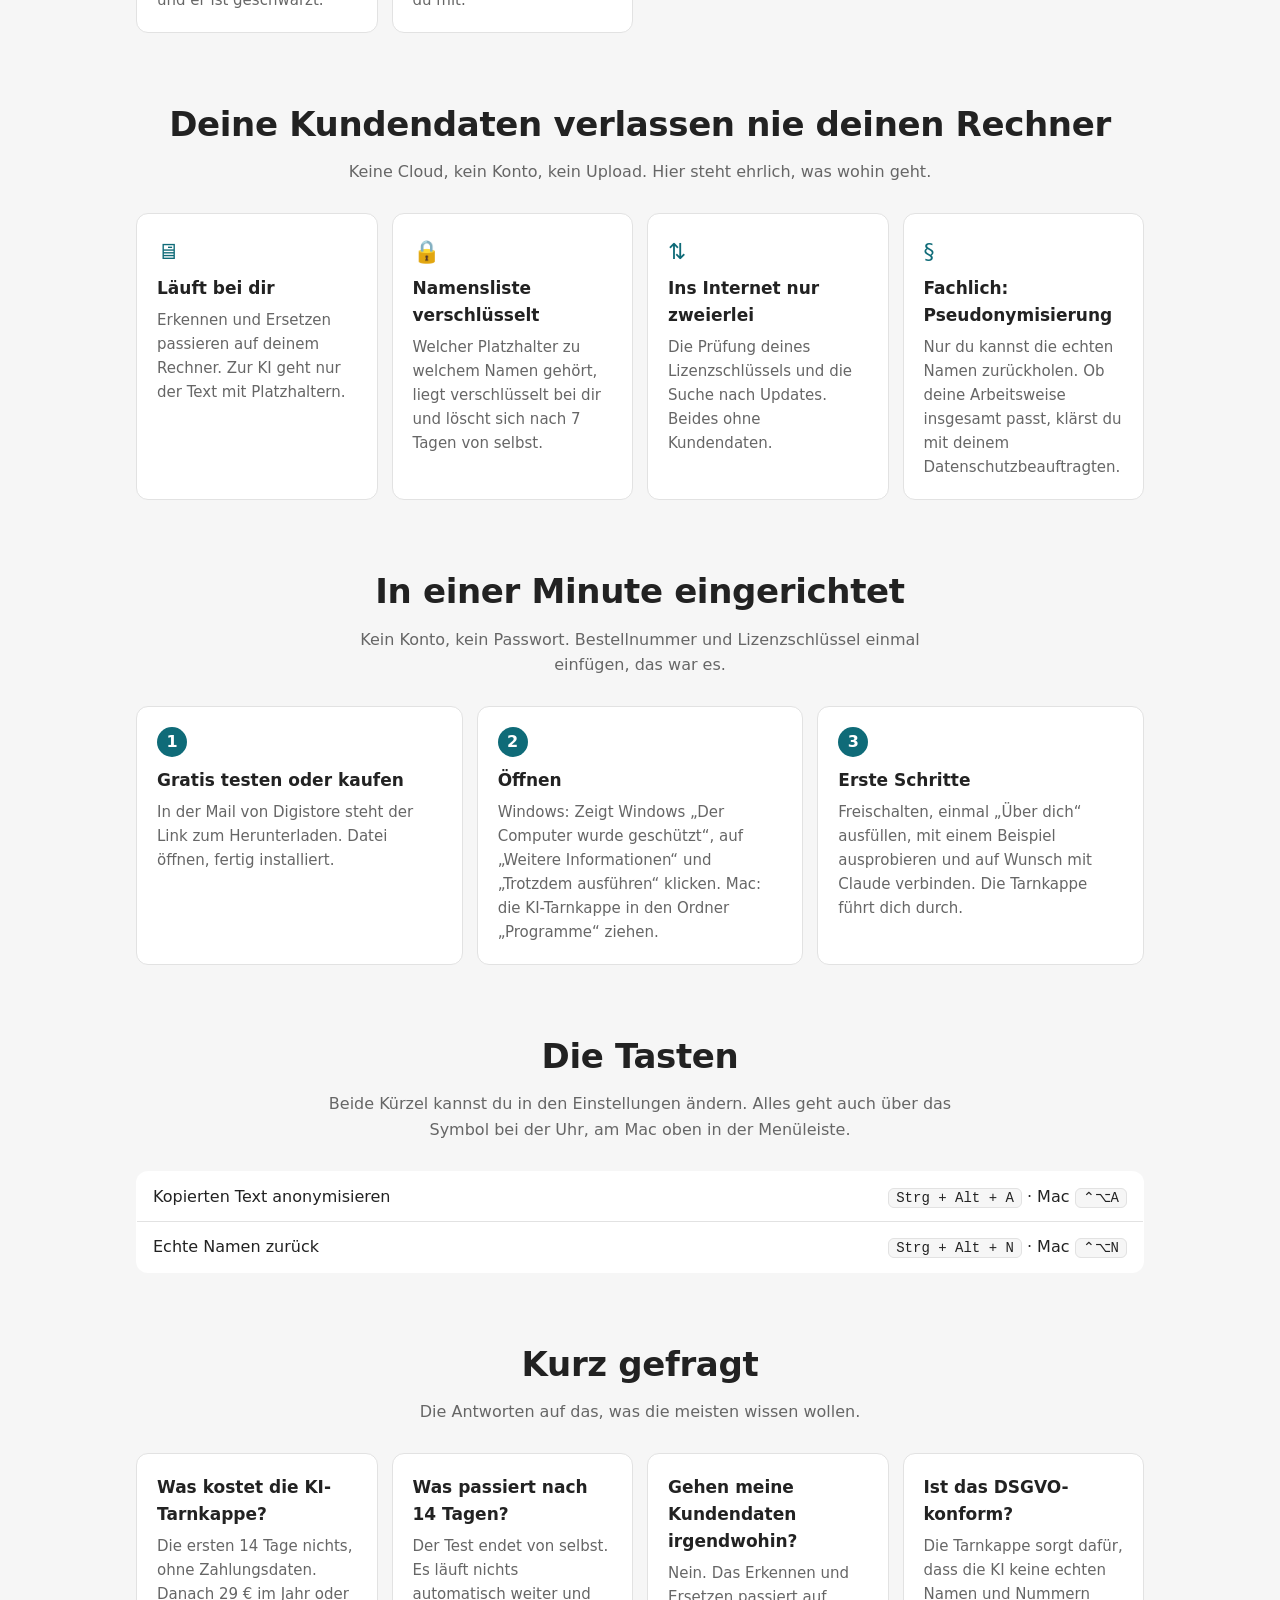
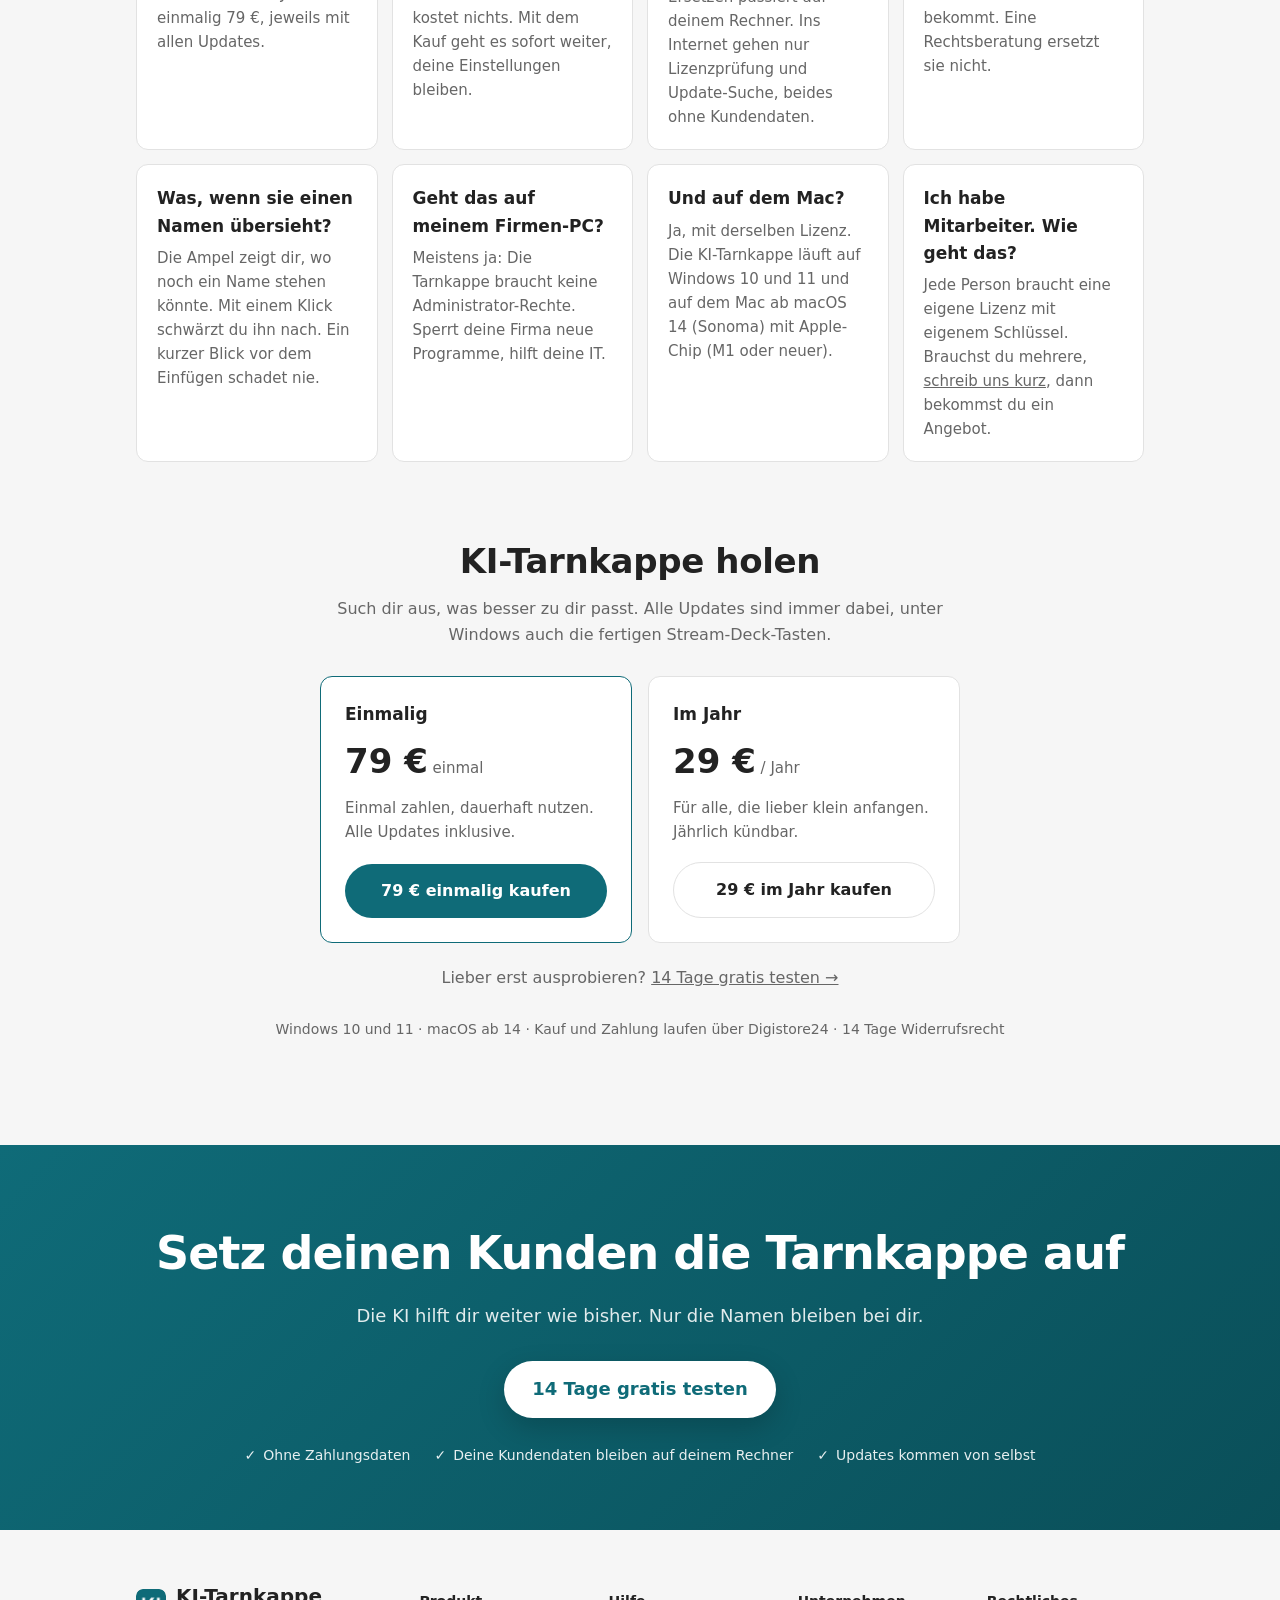
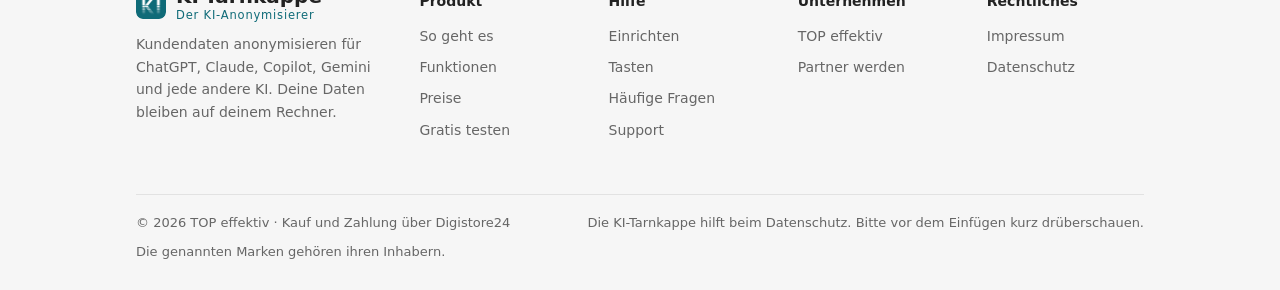
==== commit e7916417: "Webseite: Stream Deck als kurze Botschaft, Tasten kommen mit Co-Authored-By: Claude Opus 5.5 <norepl" ====
--- a/index.html
+++ b/index.html
@@ -118,9 +118,13 @@
   .weg-karte h3 { margin: 0 0 4px; font-size: 20px; }
   .weg-karte .leise { color: var(--leise); font-size: 15px; margin: 0 0 14px; }
   .weg-karte ol { margin: 0; padding-left: 20px; } .weg-karte li { margin: 8px 0; }
-  .tastenbild { display: flex; align-items: center; gap: 16px; margin-bottom: 14px; }
-  .tastenbild img { width: 72px; height: 72px; border-radius: 14px; flex-shrink: 0; }
-  .weg-karte .fein { color: var(--leise); font-size: 14px; margin: 14px 0 0; }
+  .deck-karte { display: flex; align-items: center; gap: 24px; max-width: 760px; margin: 0 auto;
+                background: var(--karte); border: 1px solid var(--linie); border-radius: 12px; padding: 24px; }
+  .deck-karte img { width: 96px; height: 96px; border-radius: 18px; flex-shrink: 0; }
+  .deck-karte h3 { margin: 0 0 6px; font-size: 20px; }
+  .deck-karte p { margin: 0; color: var(--leise); font-size: 16px; }
+  .deck-karte .fein { font-size: 14px; margin-top: 10px; }
+  @media (max-width: 520px) { .deck-karte { flex-direction: column; text-align: center; } }
   .platzhalter { font-family: Consolas, monospace; font-size: 14px; background: var(--farbe-hell); color: var(--farbe);
                  border-radius: 5px; padding: 1px 6px; white-space: nowrap; font-weight: 600; }
 
@@ -243,27 +247,12 @@
 
   <section id="stream-deck">
     <h2>Für dein Stream Deck</h2>
-    <p class="zwischen">Text markieren, eine Taste drücken: Er wird kopiert und anonymisiert, in einem Druck. Eine zweite Taste holt die echten Namen zurück.</p>
-    <div class="wege">
-      <div class="weg-karte">
-        <div class="tastenbild"><img src="bilder/streamdeck/taste-anonymisieren.png" alt="Stream-Deck-Taste Anonym: Petrol, weiße Figur mit Streifen" width="72" height="72">
-          <div><h3>Fertige Tasten</h3><p class="leise" style="margin:0">Bild und Kürzel sind schon drin. Das Programm bringt sie mit, du musst nichts herunterladen.</p></div></div>
-        <ol>
-          <li>In der KI-Tarnkappe unter „Tasten ändern und Stream Deck“ auf <b>Stream-Deck-Tasten holen</b> klicken.</li>
-          <li>Das Profil doppelklicken. Oder die zwei Tasten einzeln in dein eigenes Profil holen.</li>
-          <li>Text markieren, Taste drücken, mit <span class="taste">Strg + V</span> in die KI einfügen.</li>
-        </ol>
-        <p class="fein">Das ganze Profil gibt es fürs Stream Deck XL, die einzelnen Tasten passen auf jedes Stream Deck. Eine Anleitung liegt dabei. Fertige Tasten gibt es bisher nur für Windows.</p>
-      </div>
-      <div class="weg-karte">
-        <h3>Selbst anlegen</h3>
-        <p class="leise">Dauert eine Minute, falls du es lieber selbst machst.</p>
-        <ol>
-          <li>Rechts in der Liste <b>System</b> aufklappen.</li>
-          <li><b>Hotkey</b> auf eine freie Taste ziehen.</li>
-          <li>Ins Feld „Hotkey“ klicken und <span class="taste">Strg + Alt + A</span> drücken. Für „Namen zurück“ nimmst du <span class="taste">Strg + Alt + N</span>.</li>
-        </ol>
-        <p class="fein">Mit dieser Taste kopierst du den Text vorher selbst. Die fertigen Tasten machen das für dich.</p>
+    <div class="deck-karte">
+      <img src="bilder/streamdeck/taste-anonymisieren.png" alt="Stream-Deck-Taste Anonym: Petrol, weiße Figur mit Streifen" width="96" height="96">
+      <div>
+        <h3>Die fertigen Tasten bekommst du mit</h3>
+        <p>Nutzt du ein Stream Deck, sind die Tasten schon dabei: Text markieren, Taste drücken, fertig anonymisiert. Eine zweite Taste holt die echten Namen zurück. Eine kurze Anleitung liegt bei.</p>
+        <p class="fein">Fertige Tasten gibt es bisher für Windows.</p>
       </div>
     </div>
     <p class="zwischen" style="margin-top:22px">Noch kein Stream Deck? Ich arbeite mit dem Stream Deck XL. <a href="https://top-effektiv-kloiber.com/ausstattung/#elgato-stream-deck-xl">Zu meiner Ausstattung →</a></p>
@@ -278,7 +267,7 @@
       <div class="karte"><div class="zeichen">▤</div><h3>Texte, PDF und Word</h3><p>Auch ganze Dateien: einfach ins Fenster ziehen.</p></div>
       <div class="karte"><div class="zeichen">✎</div><h3>Deine Grußzeile bleibt stehen</h3><p>Einmal „Über dich“ ausfüllen, dann werden dein Name, deine Firma und deine Nummer nie zu „Kunde A“.</p></div>
       <div class="karte"><div class="zeichen">●</div><h3>Ampel vor dem Einfügen</h3><p>Sie zeigt dir, wenn irgendwo noch ein Name stehen könnte. Ein Klick, und er ist geschwärzt.</p></div>
-      <div class="karte"><div class="zeichen">⌨</div><h3>Tastenkürzel und Stream Deck</h3><p>Kürzel selbst festlegen. Fertige Stream-Deck-Tasten holst du dir mit einem Klick aus dem Programm.</p></div>
+      <div class="karte"><div class="zeichen">⌨</div><h3>Tastenkürzel und Stream Deck</h3><p>Kürzel selbst festlegen. Fertige Tasten für dein Stream Deck bekommst du mit.</p></div>
     </div>
   </section>
 
@@ -329,7 +318,7 @@
 
   <section id="holen" class="abschluss">
     <h2>KI-Tarnkappe holen</h2>
-    <p class="zwischen">Such dir aus, was besser zu dir passt. Alle Updates sind immer dabei.</p>
+    <p class="zwischen">Such dir aus, was besser zu dir passt. Alle Updates sind immer dabei, unter Windows auch die fertigen Stream-Deck-Tasten.</p>
     <div class="preise" id="preise">
       <div class="preis haupt">
         <h3>Einmalig</h3>
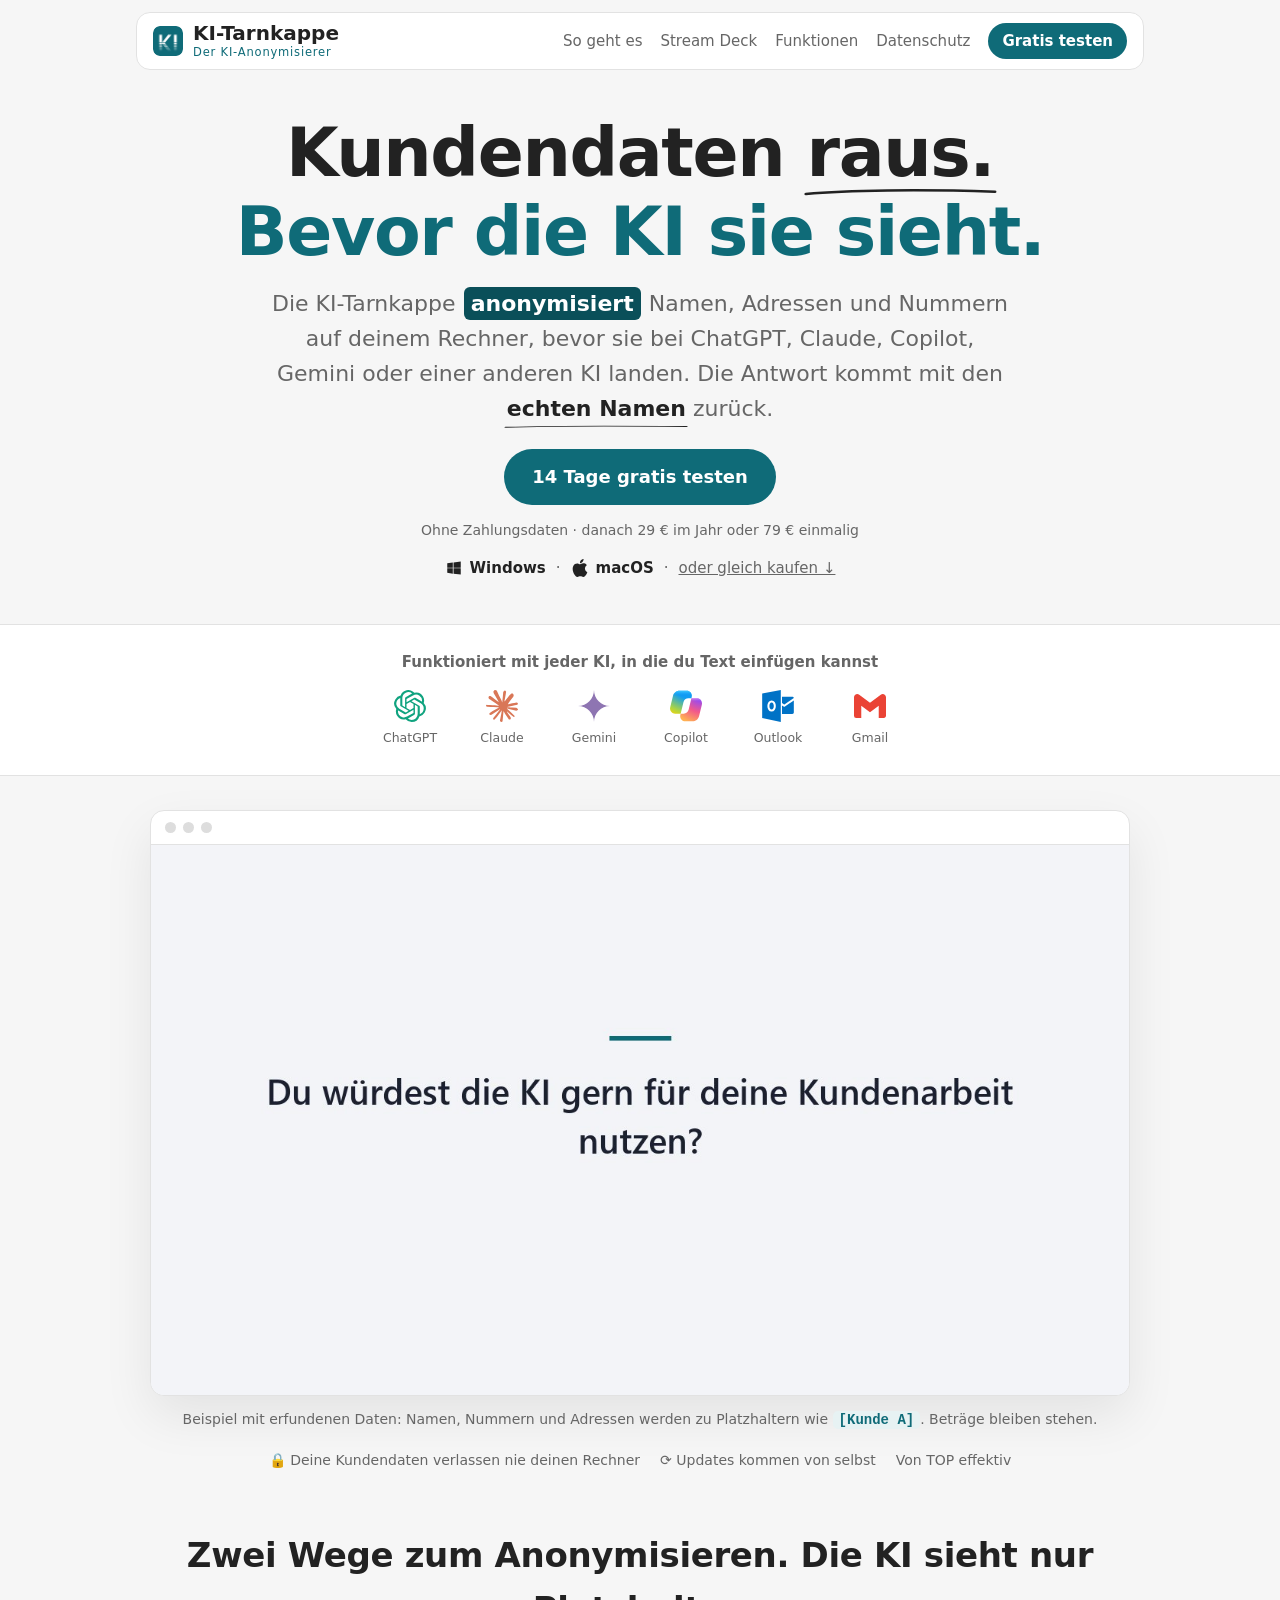
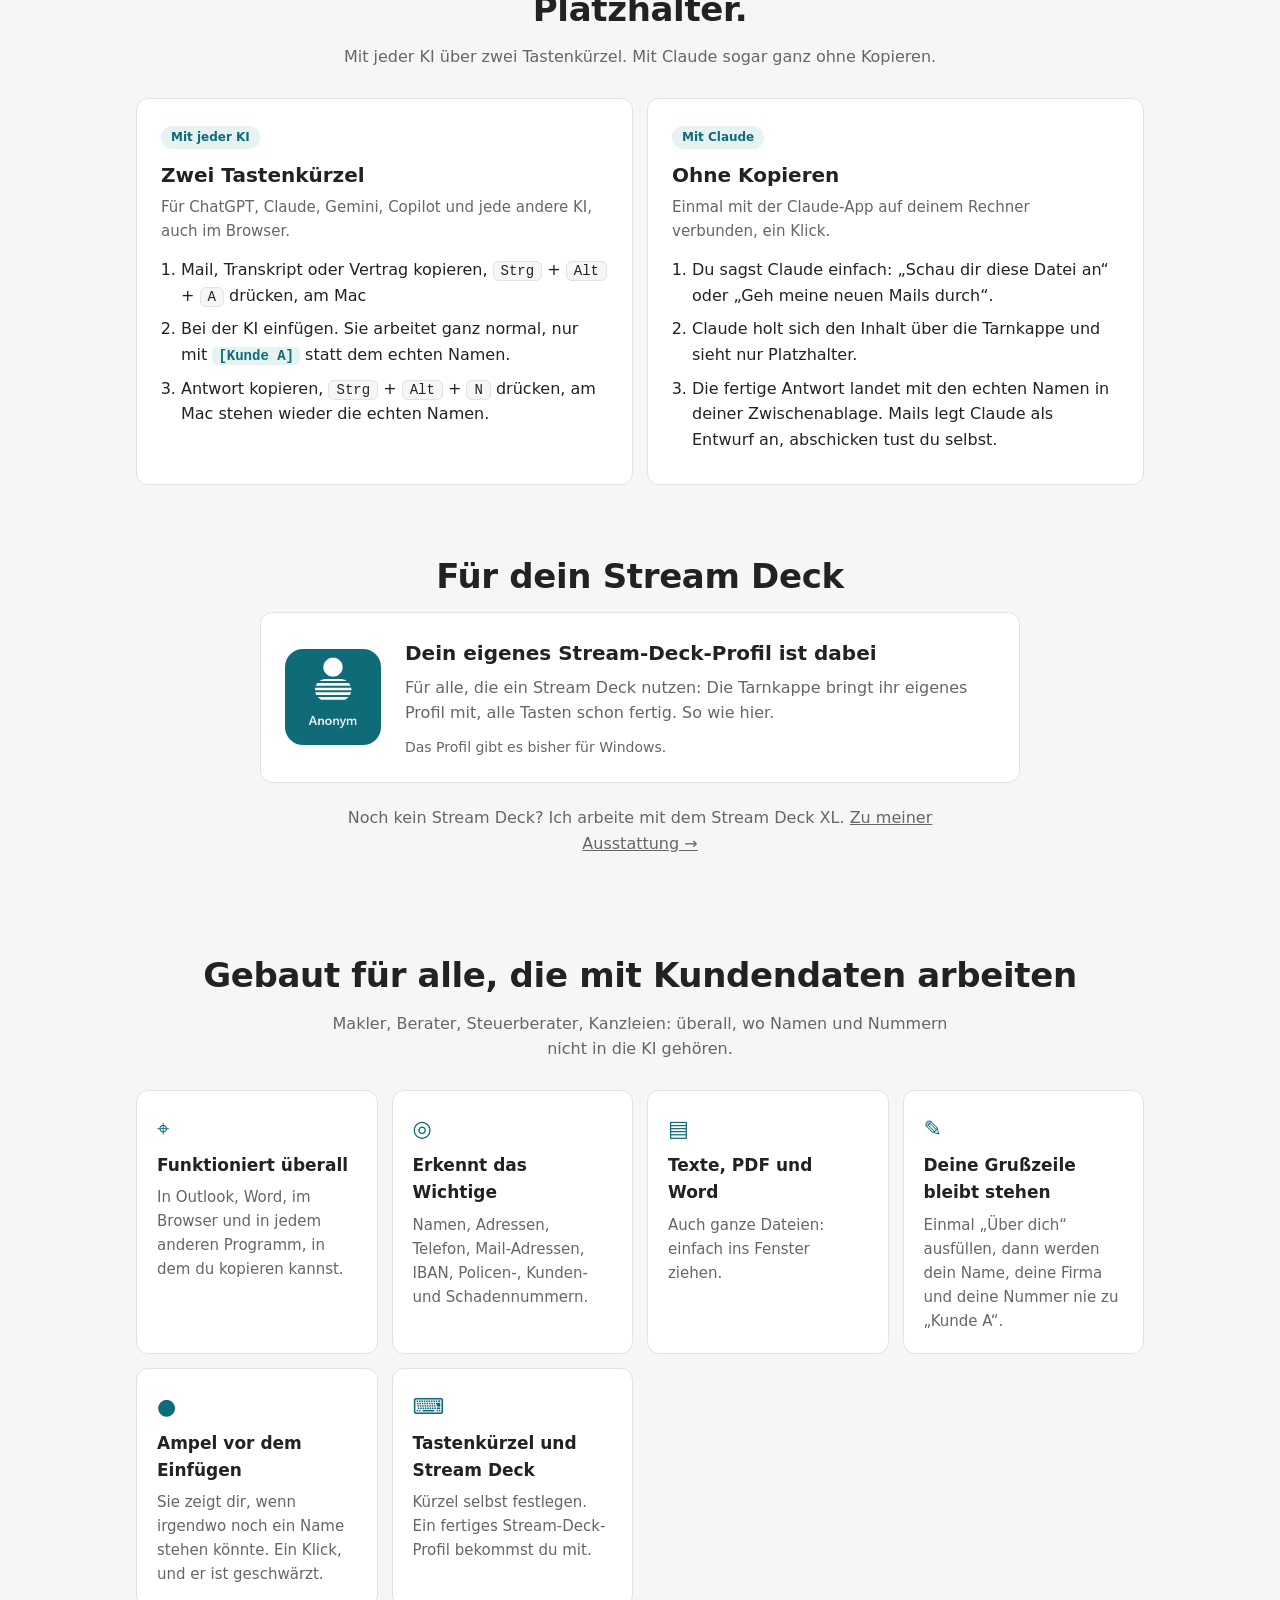
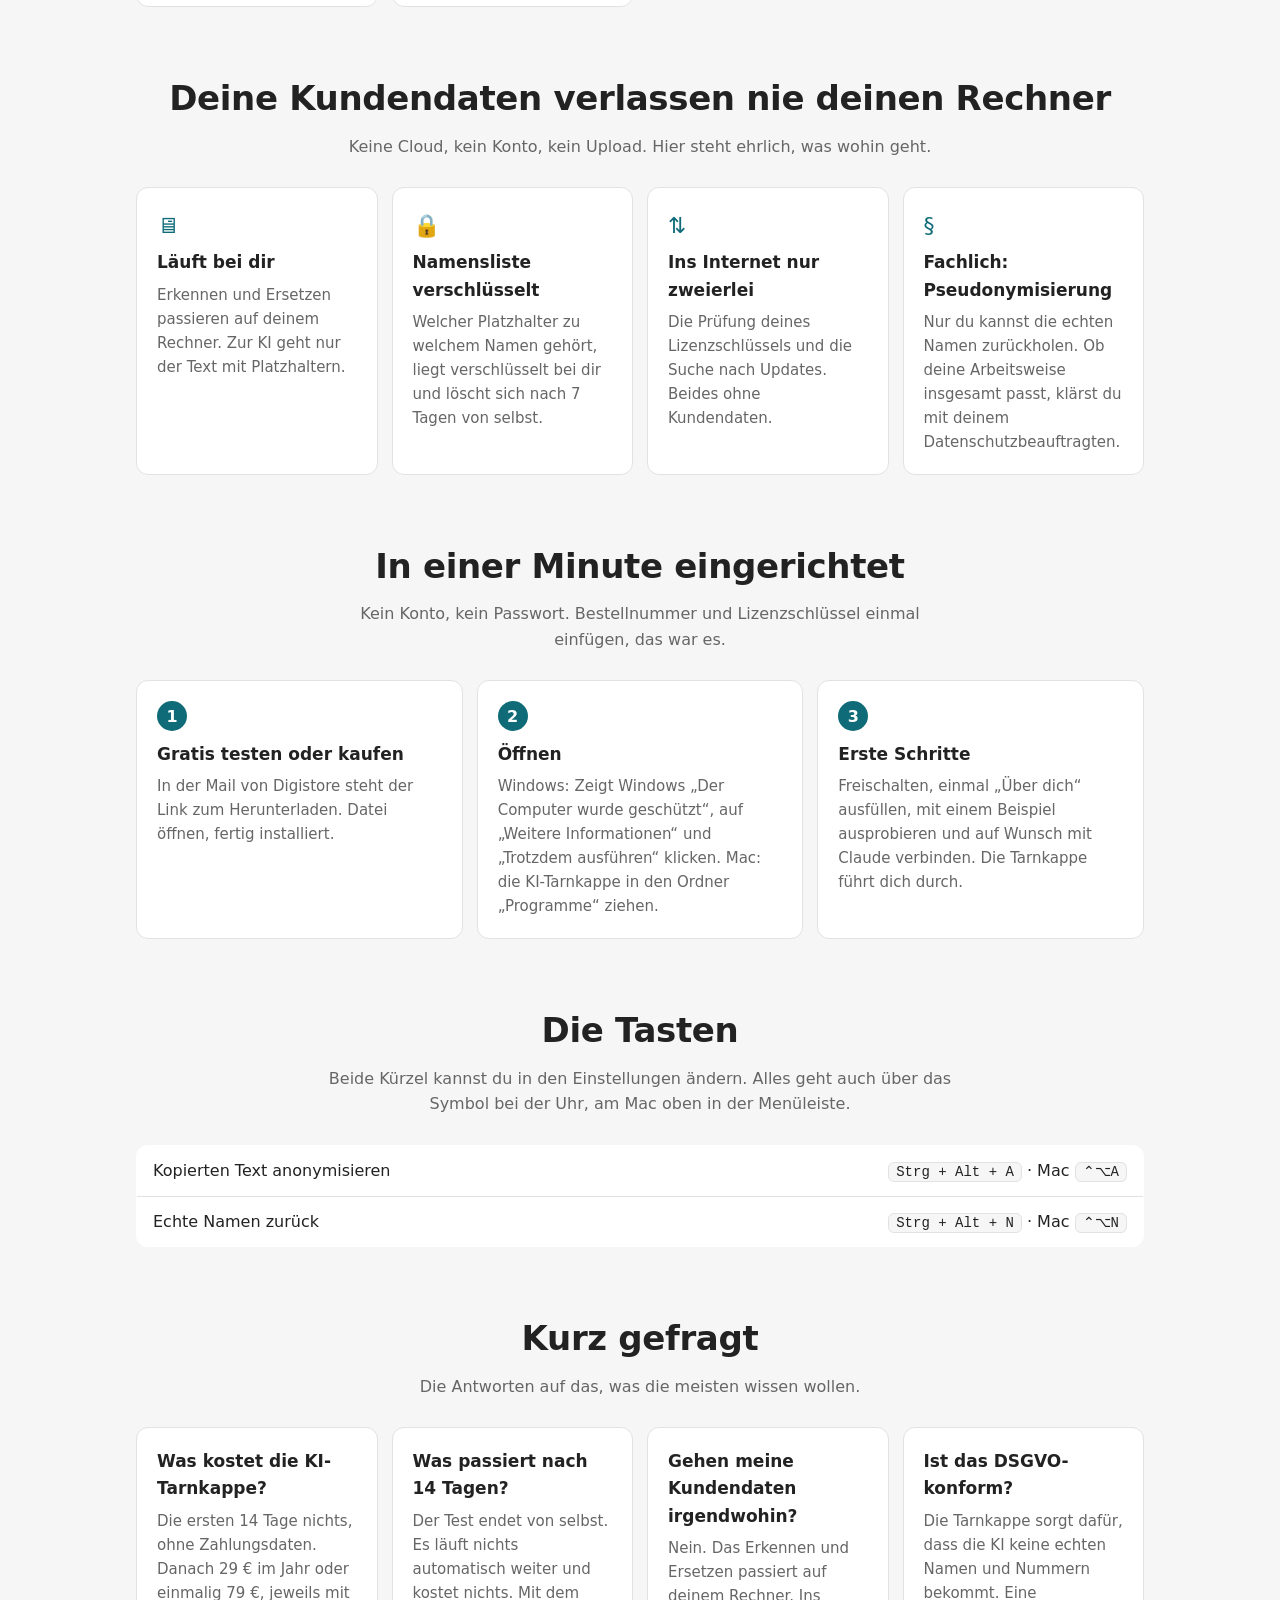
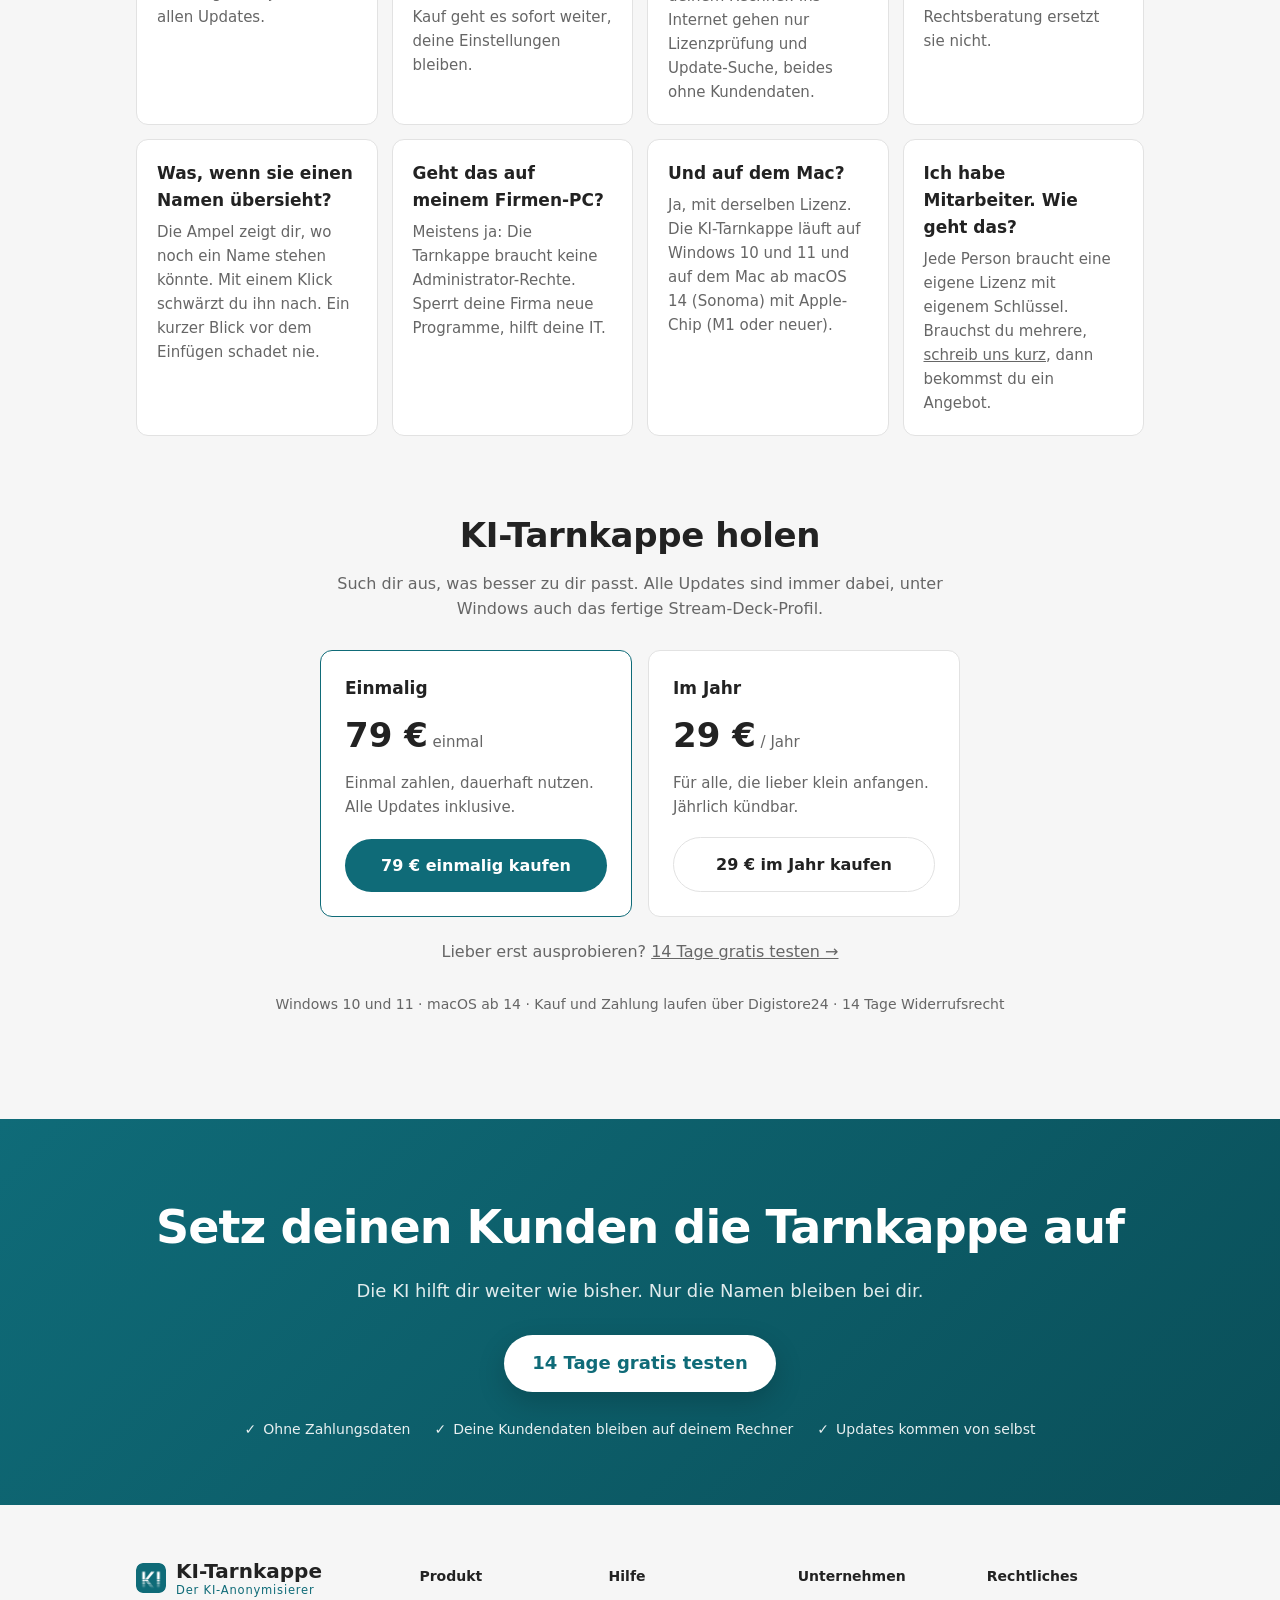
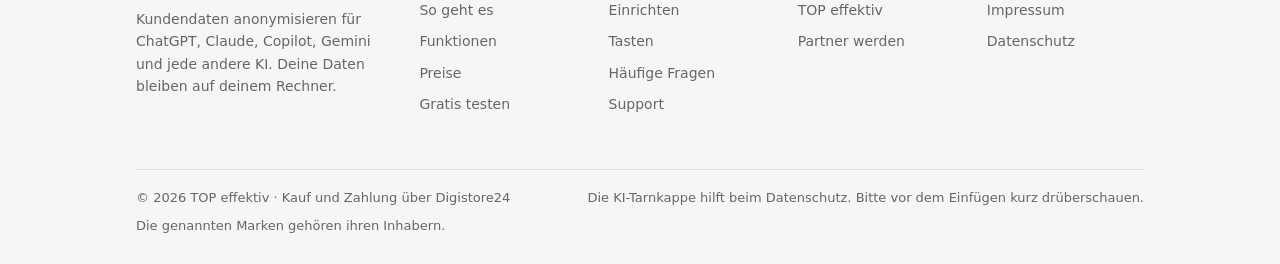
==== commit bfe65b0e: "Webseite: Stream Deck – eigenes Profil ist dabei, statt Tasten erklären Co-Authored-By: Claude Opus " ====
--- a/index.html
+++ b/index.html
@@ -250,9 +250,9 @@
     <div class="deck-karte">
       <img src="bilder/streamdeck/taste-anonymisieren.png" alt="Stream-Deck-Taste Anonym: Petrol, weiße Figur mit Streifen" width="96" height="96">
       <div>
-        <h3>Die fertigen Tasten bekommst du mit</h3>
-        <p>Nutzt du ein Stream Deck, sind die Tasten schon dabei: Text markieren, Taste drücken, fertig anonymisiert. Eine zweite Taste holt die echten Namen zurück. Eine kurze Anleitung liegt bei.</p>
-        <p class="fein">Fertige Tasten gibt es bisher für Windows.</p>
+        <h3>Dein eigenes Stream-Deck-Profil ist dabei</h3>
+        <p>Für alle, die ein Stream Deck nutzen: Die Tarnkappe bringt ihr eigenes Profil mit, alle Tasten schon fertig. So wie hier.</p>
+        <p class="fein">Das Profil gibt es bisher für Windows.</p>
       </div>
     </div>
     <p class="zwischen" style="margin-top:22px">Noch kein Stream Deck? Ich arbeite mit dem Stream Deck XL. <a href="https://top-effektiv-kloiber.com/ausstattung/#elgato-stream-deck-xl">Zu meiner Ausstattung →</a></p>
@@ -267,7 +267,7 @@
       <div class="karte"><div class="zeichen">▤</div><h3>Texte, PDF und Word</h3><p>Auch ganze Dateien: einfach ins Fenster ziehen.</p></div>
       <div class="karte"><div class="zeichen">✎</div><h3>Deine Grußzeile bleibt stehen</h3><p>Einmal „Über dich“ ausfüllen, dann werden dein Name, deine Firma und deine Nummer nie zu „Kunde A“.</p></div>
       <div class="karte"><div class="zeichen">●</div><h3>Ampel vor dem Einfügen</h3><p>Sie zeigt dir, wenn irgendwo noch ein Name stehen könnte. Ein Klick, und er ist geschwärzt.</p></div>
-      <div class="karte"><div class="zeichen">⌨</div><h3>Tastenkürzel und Stream Deck</h3><p>Kürzel selbst festlegen. Fertige Tasten für dein Stream Deck bekommst du mit.</p></div>
+      <div class="karte"><div class="zeichen">⌨</div><h3>Tastenkürzel und Stream Deck</h3><p>Kürzel selbst festlegen. Ein fertiges Stream-Deck-Profil bekommst du mit.</p></div>
     </div>
   </section>
 
@@ -318,7 +318,7 @@
 
   <section id="holen" class="abschluss">
     <h2>KI-Tarnkappe holen</h2>
-    <p class="zwischen">Such dir aus, was besser zu dir passt. Alle Updates sind immer dabei, unter Windows auch die fertigen Stream-Deck-Tasten.</p>
+    <p class="zwischen">Such dir aus, was besser zu dir passt. Alle Updates sind immer dabei, unter Windows auch das fertige Stream-Deck-Profil.</p>
     <div class="preise" id="preise">
       <div class="preis haupt">
         <h3>Einmalig</h3>
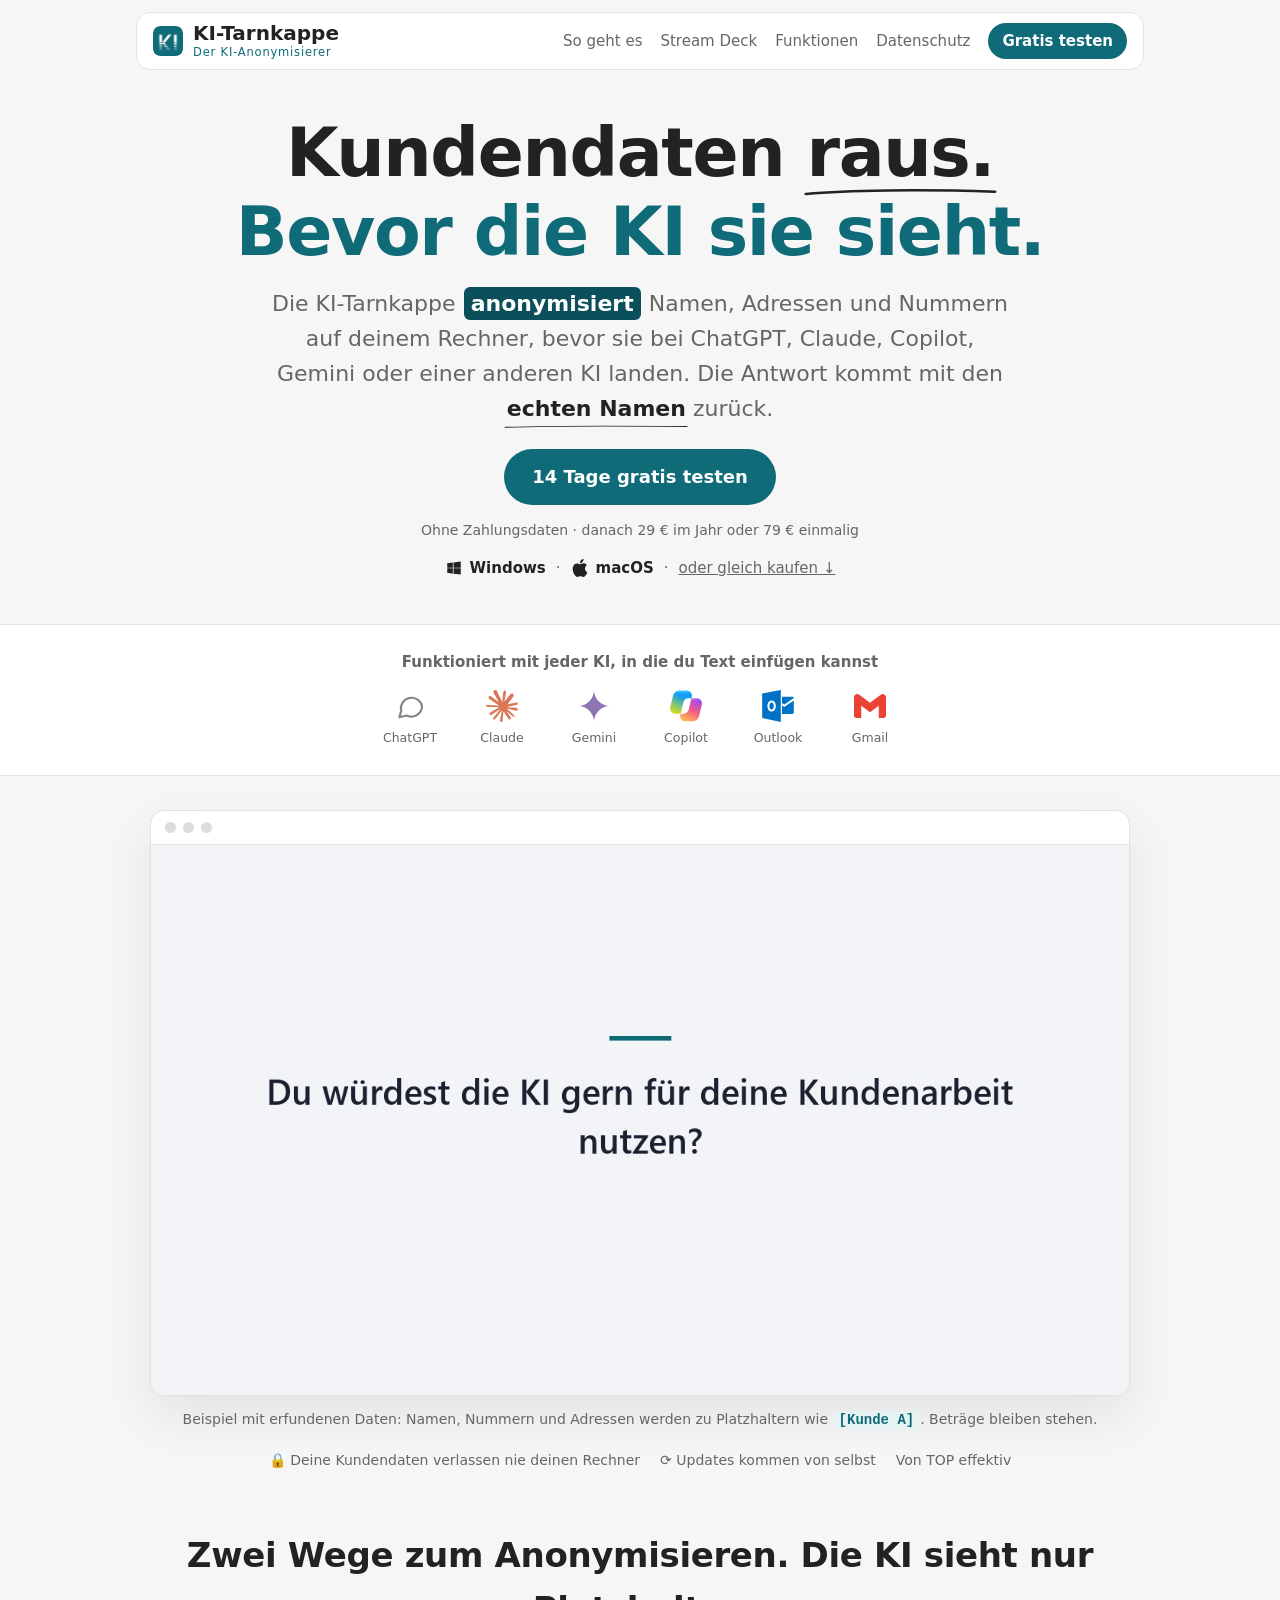
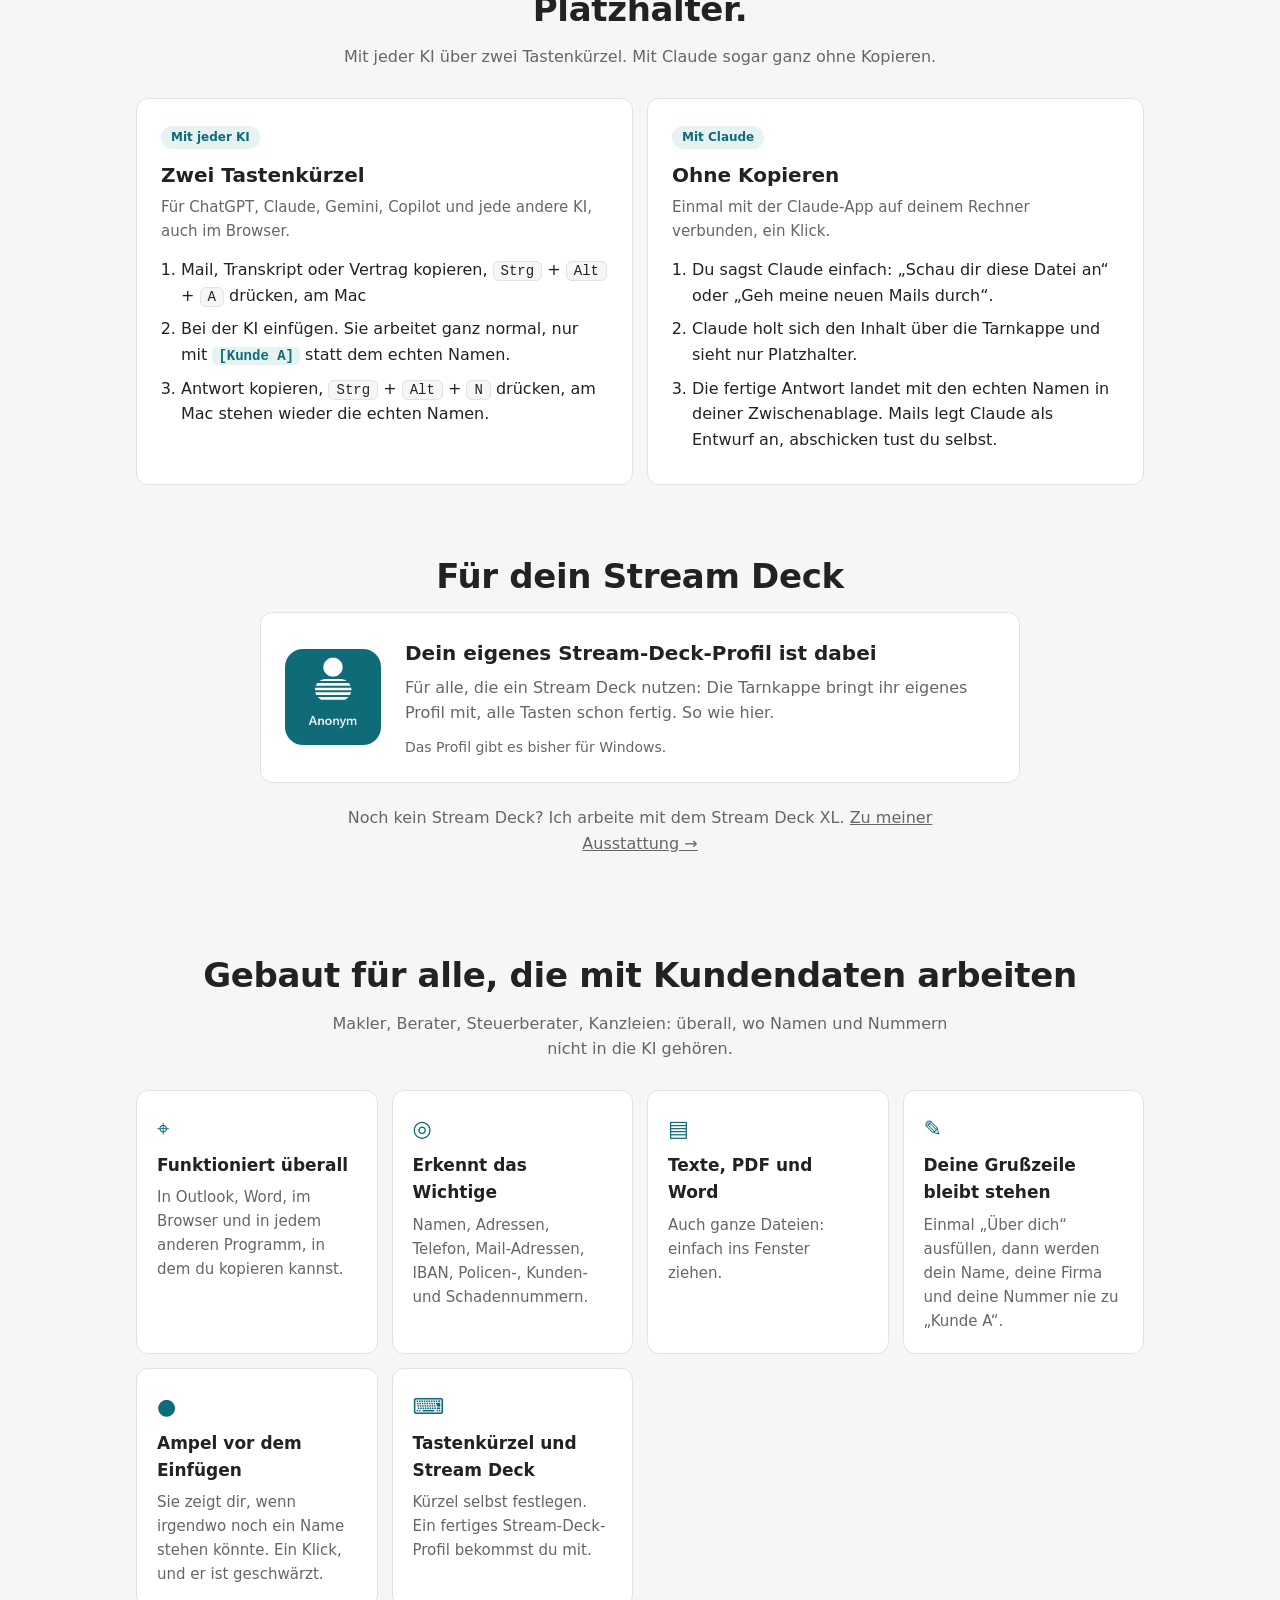
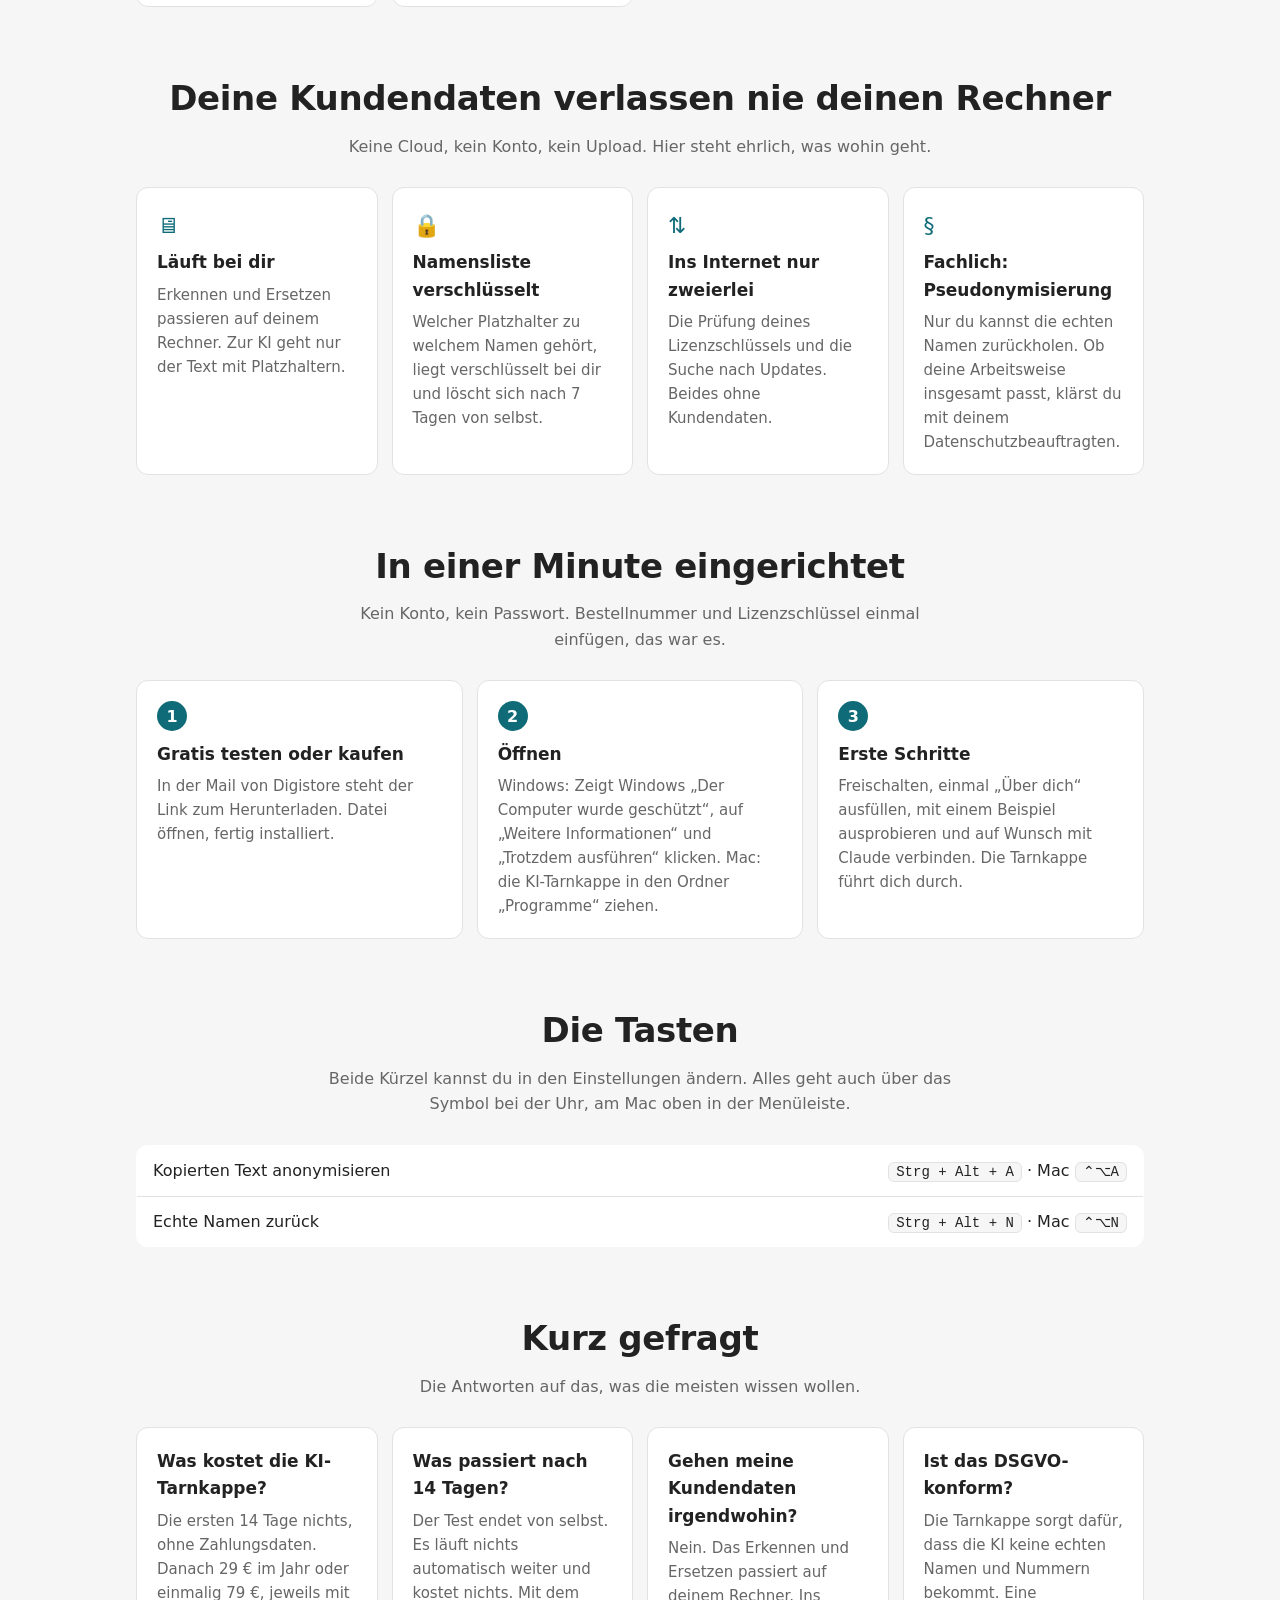
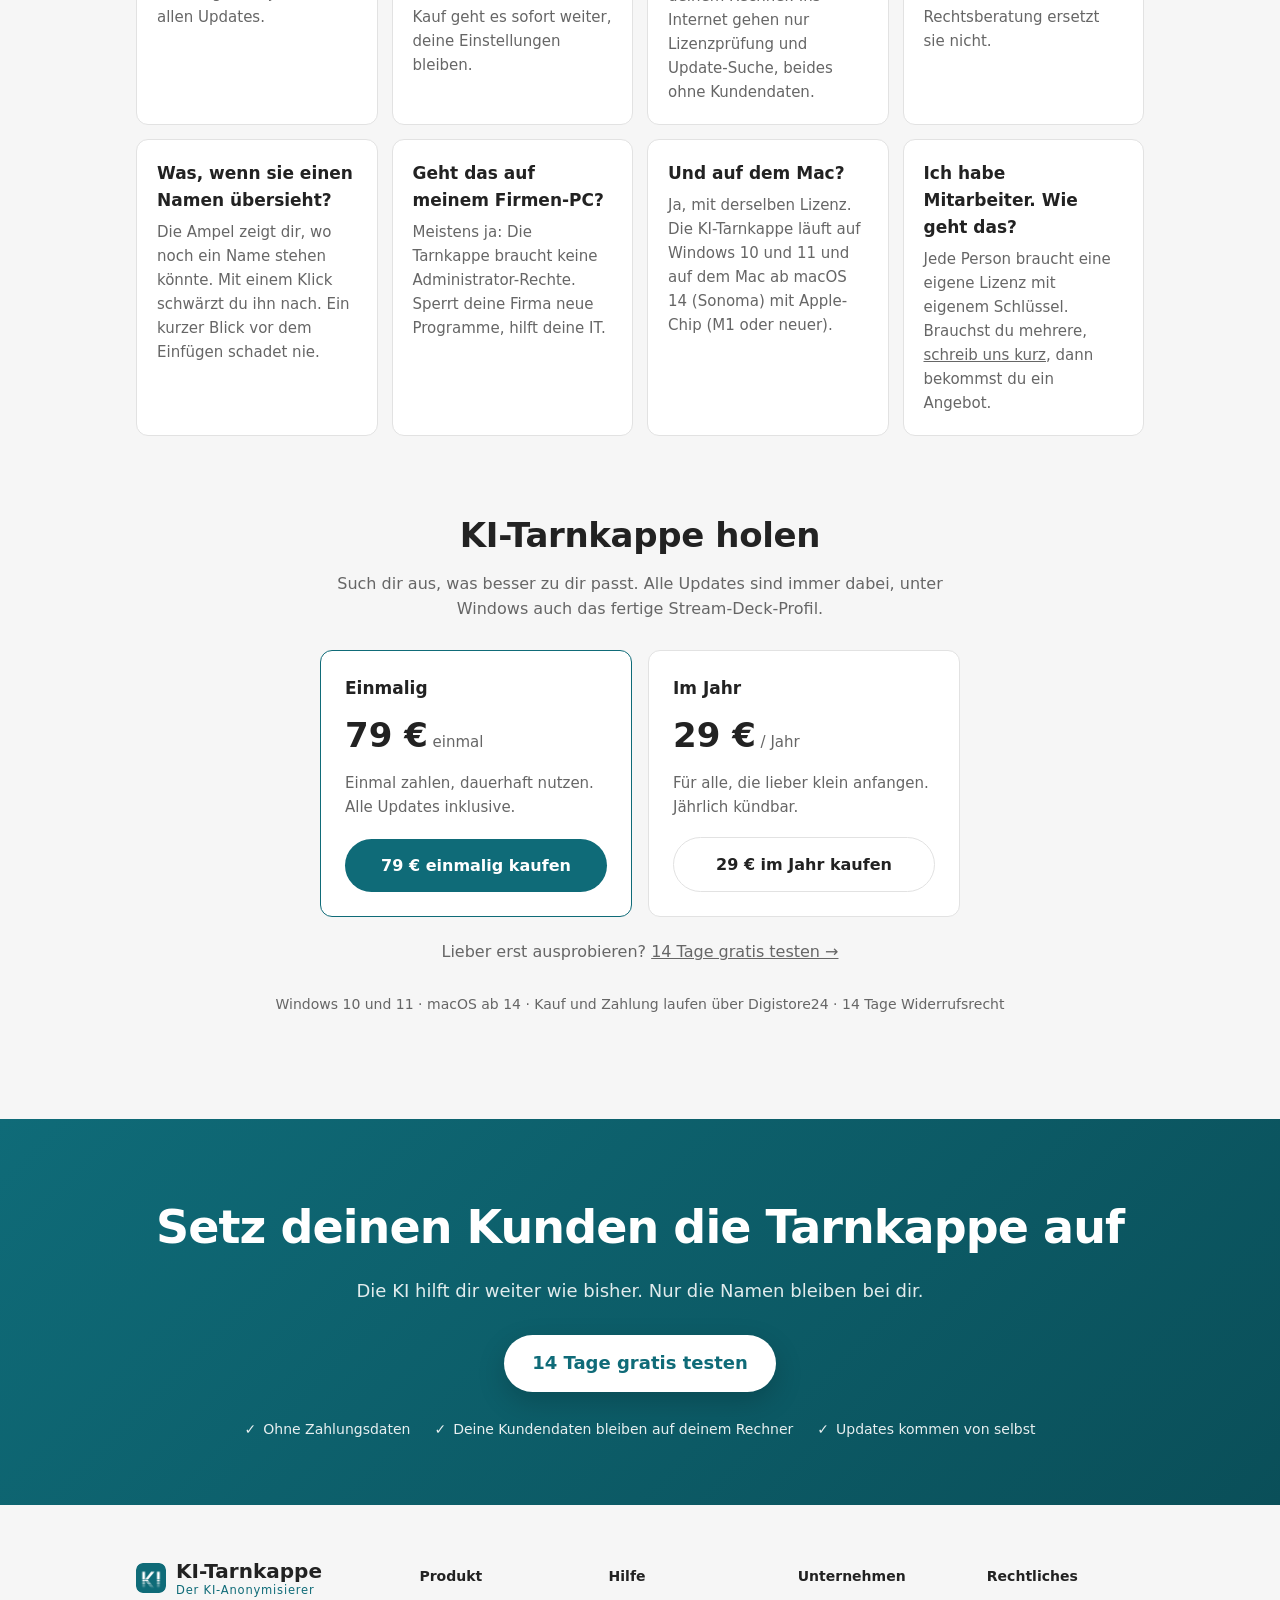
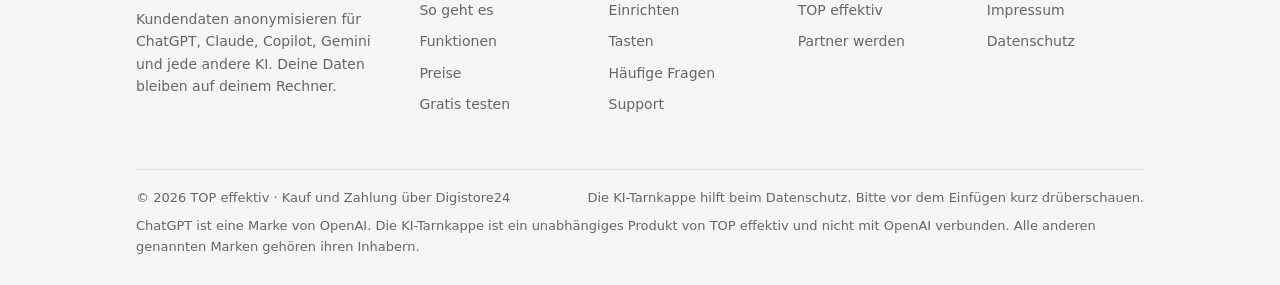
==== commit 4c7a5d3e: "Webseite: ChatGPT-Logo entfernt, Titel ohne Markennamen, Marken-Hinweis zu OpenAI Co-Authored-By: Cl" ====
--- a/index.html
+++ b/index.html
@@ -3,7 +3,7 @@
 <head>
 <meta charset="utf-8">
 <meta name="viewport" content="width=device-width, initial-scale=1">
-<title>KI-Tarnkappe · Der KI-Anonymisierer für ChatGPT, Claude, Copilot und Gemini</title>
+<title>KI-Tarnkappe · Der KI-Anonymisierer für jede KI</title>
 <meta name="description" content="Die KI-Tarnkappe anonymisiert Namen, Adressen und Nummern auf deinem Rechner, bevor sie bei ChatGPT, Claude, Copilot oder Gemini landen. Die Antwort kommt mit den echten Namen zurück. Für Windows und Mac, 14 Tage gratis.">
 <meta property="og:title" content="KI-Tarnkappe: Kundendaten raus, bevor die KI sie sieht">
 <meta property="og:description" content="Namen, Adressen und Nummern anonymisieren, bevor sie bei ChatGPT, Claude, Copilot oder Gemini landen. Die Antwort kommt mit den echten Namen zurück.">
@@ -202,7 +202,7 @@
   <div class="ueberall">
     <div class="ueberall-titel">Funktioniert mit jeder KI, in die du Text einfügen kannst</div>
     <div class="marken">
-      <div><img src="bilder/marken/chatgpt.svg" alt=""><span>ChatGPT</span></div>
+      <div><svg class="ohne-logo" viewBox="0 0 24 24" width="32" height="32" aria-hidden="true" style="display:block;margin:0 auto" fill="none" stroke="currentColor" stroke-width="1.6" stroke-linecap="round" stroke-linejoin="round" opacity=".55"><path d="M21 12a8 8 0 0 1-11.6 7.1L4 20.5l1.4-4.9A8 8 0 1 1 21 12z"/></svg><span>ChatGPT</span></div>
       <div><img src="bilder/marken/claude.svg" alt=""><span>Claude</span></div>
       <div><img src="bilder/marken/gemini.svg" alt=""><span>Gemini</span></div>
       <div><img src="bilder/marken/copilot.svg" alt=""><span>Copilot</span></div>
@@ -395,7 +395,7 @@
     <div class="fuss-zeile">
       <span>© 2026 TOP effektiv · Kauf und Zahlung über Digistore24</span>
       <span>Die KI-Tarnkappe hilft beim Datenschutz. Bitte vor dem Einfügen kurz drüberschauen.</span>
-      <span>Die genannten Marken gehören ihren Inhabern.</span>
+      <span>ChatGPT ist eine Marke von OpenAI. Die KI-Tarnkappe ist ein unabhängiges Produkt von TOP effektiv und nicht mit OpenAI verbunden. Alle anderen genannten Marken gehören ihren Inhabern.</span>
     </div>
   </div>
 </footer>
